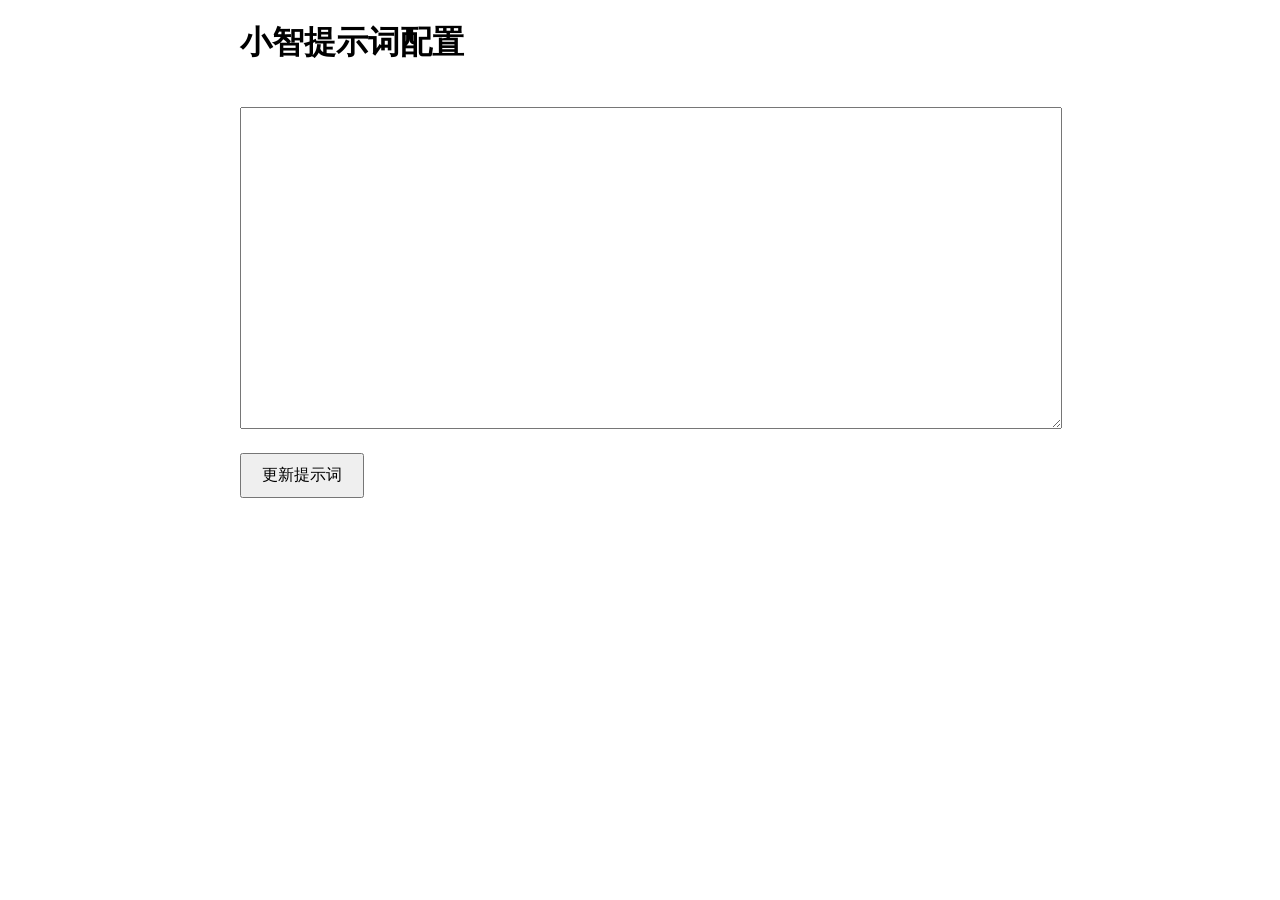
==== manager/static/index.html @ 2379cdc3 "update:优化web端目录结构" ====
<!DOCTYPE html>
        <html>
        <head>
            <title>小智提示词配置</title>
            <meta charset="utf-8">
            <style>
                body { max-width: 800px; margin: 20px auto; padding: 0 20px; font-family: Arial, sans-serif; }
                textarea { width: 100%; height: 300px; margin: 20px 0; padding: 10px; }
                button { padding: 10px 20px; font-size: 16px; }
                .success { color: green; }
                .error { color: red; }
            </style>
        </head>
        <body>
            <h1>小智提示词配置</h1>
            <textarea id="prompt"></textarea>
            <div>
                <button onclick="updatePrompt()">更新提示词</button>
                <span id="status"></span>
            </div>
            <script>
                // 加载当前prompt
                fetch('/api/prompt')
                    .then(response => response.json())
                    .then(data => {
                        document.getElementById('prompt').value = data.prompt;
                    });

                function updatePrompt() {
                    const prompt = document.getElementById('prompt').value;
                    fetch('/api/prompt', {
                        method: 'POST',
                        headers: {
                            'Content-Type': 'application/json',
                        },
                        body: JSON.stringify({prompt: prompt})
                    })
                    .then(response => response.json())
                    .then(data => {
                        const status = document.getElementById('status');
                        if(data.success) {
                            status.textContent = '更新成功!';
                            status.className = 'success';
                        } else {
                            status.textContent = '更新失败: ' + data.error;
                            status.className = 'error';
                        }
                        setTimeout(() => status.textContent = '', 3000);
                    });
                }
            </script>
        </body>
        </html>
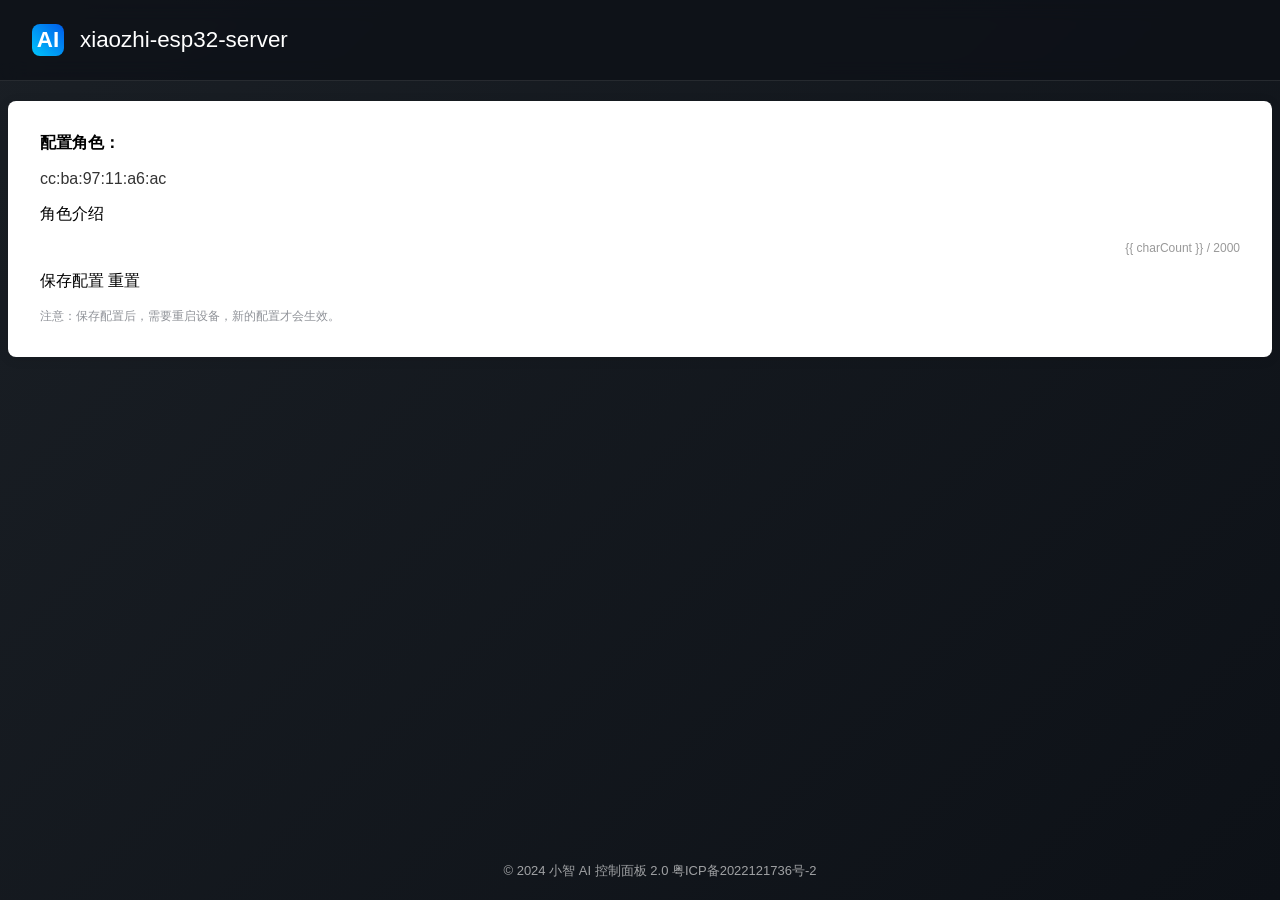
==== commit 29015061: "update:优化页面样式" ====
--- a/manager/static/index.html
+++ b/manager/static/index.html
@@ -1,53 +1,187 @@
 <!DOCTYPE html>
-        <html>
-        <head>
-            <title>小智提示词配置</title>
-            <meta charset="utf-8">
-            <style>
-                body { max-width: 800px; margin: 20px auto; padding: 0 20px; font-family: Arial, sans-serif; }
-                textarea { width: 100%; height: 300px; margin: 20px 0; padding: 10px; }
-                button { padding: 10px 20px; font-size: 16px; }
-                .success { color: green; }
-                .error { color: red; }
-            </style>
-        </head>
-        <body>
-            <h1>小智提示词配置</h1>
-            <textarea id="prompt"></textarea>
-            <div>
-                <button onclick="updatePrompt()">更新提示词</button>
-                <span id="status"></span>
-            </div>
-            <script>
-                // 加载当前prompt
-                fetch('/api/prompt')
-                    .then(response => response.json())
-                    .then(data => {
-                        document.getElementById('prompt').value = data.prompt;
-                    });
+<html>
+<head>
+    <meta charset="UTF-8"/>
+    <meta name="viewport" content="width=device-width,initial-scale=1.0"/>
+    <script src="js/vue3.5.13.js"></script>
+    <link rel="stylesheet" href="css/element-plus2.9.4.css">
+    <script src="js/element-plus2.9.4.js"></script>
+    <script src="js/icons-vue2.3.1.js"></script>
+    <script src="js/common.js"></script>
+    <title>小智-server</title>
+    <style>
+        body {
+            margin: 0;
+            padding: 0;
+            background: linear-gradient(135deg, #1a1f25 0%, #0d1117 100%);
+            min-height: 100vh;
+            font-family: -apple-system, BlinkMacSystemFont, 'Segoe UI', Roboto, Oxygen, Ubuntu, Cantarell, 'Open Sans', 'Helvetica Neue', sans-serif;
+        }
 
-                function updatePrompt() {
-                    const prompt = document.getElementById('prompt').value;
-                    fetch('/api/prompt', {
-                        method: 'POST',
-                        headers: {
-                            'Content-Type': 'application/json',
-                        },
-                        body: JSON.stringify({prompt: prompt})
-                    })
-                    .then(response => response.json())
-                    .then(data => {
-                        const status = document.getElementById('status');
-                        if(data.success) {
-                            status.textContent = '更新成功!';
-                            status.className = 'success';
-                        } else {
-                            status.textContent = '更新失败: ' + data.error;
-                            status.className = 'error';
-                        }
-                        setTimeout(() => status.textContent = '', 3000);
-                    });
-                }
-            </script>
-        </body>
-        </html>+        .header {
+            background: rgba(13, 17, 23, 0.8);
+            backdrop-filter: blur(10px);
+            color: #fff;
+            padding: 1.5rem 2rem;
+            font-size: 1.4rem;
+            border-bottom: 1px solid rgba(255, 255, 255, 0.1);
+            display: flex;
+            align-items: center;
+            gap: 1rem;
+        }
+
+        .header-logo {
+            width: 32px;
+            height: 32px;
+            background: linear-gradient(45deg, #00c6fb 0%, #005bea 100%);
+            border-radius: 8px;
+            display: flex;
+            align-items: center;
+            justify-content: center;
+            font-weight: bold;
+        }
+
+        .content-container {
+            max-width: 1200px;
+            margin: 20px auto;
+            padding: 2rem;
+            background: #fff;
+            border-radius: 8px;
+            box-shadow: 0 2px 12px 0 rgba(0, 0, 0, 0.1);
+        }
+
+        .role-title {
+            font-size: 16px;
+            font-weight: bold;
+            margin-bottom: 1rem;
+        }
+
+        .role-id {
+            color: #333;
+            margin-bottom: 1rem;
+        }
+
+        .role-description {
+            margin: 1rem 0;
+        }
+
+        .character-count {
+            text-align: right;
+            color: #999;
+            font-size: 12px;
+            margin-top: 4px;
+        }
+
+        .button-group {
+            margin-top: 1rem;
+        }
+
+        .note {
+            color: #909399;
+            font-size: 12px;
+            margin-top: 1rem;
+        }
+
+        .footer {
+            text-align: center;
+            color: rgba(255, 255, 255, 0.6);
+            font-size: 13px;
+            padding: 20px;
+            position: fixed;
+            bottom: 0;
+            width: 100%;
+        }
+    </style>
+</head>
+<body>
+<div id="app">
+    <div class="animated-bg"></div>
+    <div class="header">
+        <div class="header-logo">AI</div>
+        xiaozhi-esp32-server
+    </div>
+
+    <div class="content-container">
+        <div class="role-title">配置角色：</div>
+        <div class="role-id">cc:ba:97:11:a6:ac</div>
+
+        <div class="role-description">角色介绍</div>
+        <el-input
+                type="textarea"
+                v-model="form.prompt"
+                :rows="6"
+                resize="vertical"
+                @input="updateCharCount"
+        ></el-input>
+        <div class="character-count">{{ charCount }} / 2000</div>
+
+        <div class="button-group">
+            <el-button type="primary" @click="savePrompt">保存配置</el-button>
+            <el-button @click="resetPrompt">重置</el-button>
+        </div>
+
+        <div class="note">注意：保存配置后，需要重启设备，新的配置才会生效。</div>
+    </div>
+
+    <div class="footer">
+        © 2024 小智 AI 控制面板 2.0 粤ICP备2022121736号-2
+    </div>
+</div>
+
+<script>
+    const {ElMessage} = ElementPlus;
+    const App = {
+        data() {
+            return {
+                form: {
+                    prompt: ''
+                },
+                charCount: 0
+            };
+        },
+        methods: {
+            loadPrompt() {
+                let that = this;
+                that.form.prompt = '';
+                get('/api/prompt', function (data) {
+                    if (data.code === -1) {
+                        ElMessage({
+                            message: data.msg,
+                            type: 'error'
+                        });
+                    } else {
+                        that.form.prompt = data.prompt;
+                        that.updateCharCount();
+                    }
+                })
+            },
+            updateCharCount() {
+                this.charCount = this.form.prompt.length;
+            },
+            savePrompt() {
+                post('/api/prompt', {prompt: this.form.prompt}, (data) => {
+                    if (data.code === 0) {
+                        ElMessage({
+                            message: '保存成功',
+                            type: 'success'
+                        });
+                        this.loadPrompt();
+                    } else {
+                        ElMessage({
+                            message: data.msg || '保存失败',
+                            type: 'error'
+                        });
+                    }
+                });
+            }
+        },
+        mounted() {
+            this.loadPrompt();
+        }
+    };
+    const app = Vue.createApp(App);
+    app.use(ElementPlus);
+    app.mount("#app");
+</script>
+</body>
+</html>
--- a/manager/static/css/element-plus2.9.4.css
+++ b/manager/static/css/element-plus2.9.4.css
@@ -0,0 +1 @@
+@charset "UTF-8";:root{--el-color-white:#ffffff;--el-color-black:#000000;--el-color-primary-rgb:64,158,255;--el-color-success-rgb:103,194,58;--el-color-warning-rgb:230,162,60;--el-color-danger-rgb:245,108,108;--el-color-error-rgb:245,108,108;--el-color-info-rgb:144,147,153;--el-font-size-extra-large:20px;--el-font-size-large:18px;--el-font-size-medium:16px;--el-font-size-base:14px;--el-font-size-small:13px;--el-font-size-extra-small:12px;--el-font-family:"Helvetica Neue",Helvetica,"PingFang SC","Hiragino Sans GB","Microsoft YaHei","微软雅黑",Arial,sans-serif;--el-font-weight-primary:500;--el-font-line-height-primary:24px;--el-index-normal:1;--el-index-top:1000;--el-index-popper:2000;--el-border-radius-base:4px;--el-border-radius-small:2px;--el-border-radius-round:20px;--el-border-radius-circle:100%;--el-transition-duration:0.3s;--el-transition-duration-fast:0.2s;--el-transition-function-ease-in-out-bezier:cubic-bezier(0.645,0.045,0.355,1);--el-transition-function-fast-bezier:cubic-bezier(0.23,1,0.32,1);--el-transition-all:all var(--el-transition-duration) var(--el-transition-function-ease-in-out-bezier);--el-transition-fade:opacity var(--el-transition-duration) var(--el-transition-function-fast-bezier);--el-transition-md-fade:transform var(--el-transition-duration) var(--el-transition-function-fast-bezier),opacity var(--el-transition-duration) var(--el-transition-function-fast-bezier);--el-transition-fade-linear:opacity var(--el-transition-duration-fast) linear;--el-transition-border:border-color var(--el-transition-duration-fast) var(--el-transition-function-ease-in-out-bezier);--el-transition-box-shadow:box-shadow var(--el-transition-duration-fast) var(--el-transition-function-ease-in-out-bezier);--el-transition-color:color var(--el-transition-duration-fast) var(--el-transition-function-ease-in-out-bezier);--el-component-size-large:40px;--el-component-size:32px;--el-component-size-small:24px;color-scheme:light;--el-color-primary:#409eff;--el-color-primary-light-3:rgb(121.3,187.1,255);--el-color-primary-light-5:rgb(159.5,206.5,255);--el-color-primary-light-7:rgb(197.7,225.9,255);--el-color-primary-light-8:rgb(216.8,235.6,255);--el-color-primary-light-9:rgb(235.9,245.3,255);--el-color-primary-dark-2:rgb(51.2,126.4,204);--el-color-success:#67c23a;--el-color-success-light-3:rgb(148.6,212.3,117.1);--el-color-success-light-5:rgb(179,224.5,156.5);--el-color-success-light-7:rgb(209.4,236.7,195.9);--el-color-success-light-8:rgb(224.6,242.8,215.6);--el-color-success-light-9:rgb(239.8,248.9,235.3);--el-color-success-dark-2:rgb(82.4,155.2,46.4);--el-color-warning:#e6a23c;--el-color-warning-light-3:rgb(237.5,189.9,118.5);--el-color-warning-light-5:rgb(242.5,208.5,157.5);--el-color-warning-light-7:rgb(247.5,227.1,196.5);--el-color-warning-light-8:rgb(250,236.4,216);--el-color-warning-light-9:rgb(252.5,245.7,235.5);--el-color-warning-dark-2:rgb(184,129.6,48);--el-color-danger:#f56c6c;--el-color-danger-light-3:rgb(248,152.1,152.1);--el-color-danger-light-5:rgb(250,181.5,181.5);--el-color-danger-light-7:rgb(252,210.9,210.9);--el-color-danger-light-8:rgb(253,225.6,225.6);--el-color-danger-light-9:rgb(254,240.3,240.3);--el-color-danger-dark-2:rgb(196,86.4,86.4);--el-color-error:#f56c6c;--el-color-error-light-3:rgb(248,152.1,152.1);--el-color-error-light-5:rgb(250,181.5,181.5);--el-color-error-light-7:rgb(252,210.9,210.9);--el-color-error-light-8:rgb(253,225.6,225.6);--el-color-error-light-9:rgb(254,240.3,240.3);--el-color-error-dark-2:rgb(196,86.4,86.4);--el-color-info:#909399;--el-color-info-light-3:rgb(177.3,179.4,183.6);--el-color-info-light-5:rgb(199.5,201,204);--el-color-info-light-7:rgb(221.7,222.6,224.4);--el-color-info-light-8:rgb(232.8,233.4,234.6);--el-color-info-light-9:rgb(243.9,244.2,244.8);--el-color-info-dark-2:rgb(115.2,117.6,122.4);--el-bg-color:#ffffff;--el-bg-color-page:#f2f3f5;--el-bg-color-overlay:#ffffff;--el-text-color-primary:#303133;--el-text-color-regular:#606266;--el-text-color-secondary:#909399;--el-text-color-placeholder:#a8abb2;--el-text-color-disabled:#c0c4cc;--el-border-color:#dcdfe6;--el-border-color-light:#e4e7ed;--el-border-color-lighter:#ebeef5;--el-border-color-extra-light:#f2f6fc;--el-border-color-dark:#d4d7de;--el-border-color-darker:#cdd0d6;--el-fill-color:#f0f2f5;--el-fill-color-light:#f5f7fa;--el-fill-color-lighter:#fafafa;--el-fill-color-extra-light:#fafcff;--el-fill-color-dark:#ebedf0;--el-fill-color-darker:#e6e8eb;--el-fill-color-blank:#ffffff;--el-box-shadow:0px 12px 32px 4px rgba(0,0,0,0.04),0px 8px 20px rgba(0,0,0,0.08);--el-box-shadow-light:0px 0px 12px rgba(0,0,0,0.12);--el-box-shadow-lighter:0px 0px 6px rgba(0,0,0,0.12);--el-box-shadow-dark:0px 16px 48px 16px rgba(0,0,0,0.08),0px 12px 32px rgba(0,0,0,0.12),0px 8px 16px -8px rgba(0,0,0,0.16);--el-disabled-bg-color:var(--el-fill-color-light);--el-disabled-text-color:var(--el-text-color-placeholder);--el-disabled-border-color:var(--el-border-color-light);--el-overlay-color:rgba(0,0,0,0.8);--el-overlay-color-light:rgba(0,0,0,0.7);--el-overlay-color-lighter:rgba(0,0,0,0.5);--el-mask-color:rgba(255,255,255,0.9);--el-mask-color-extra-light:rgba(255,255,255,0.3);--el-border-width:1px;--el-border-style:solid;--el-border-color-hover:var(--el-text-color-disabled);--el-border:var(--el-border-width) var(--el-border-style) var(--el-border-color);--el-svg-monochrome-grey:var(--el-border-color)}.fade-in-linear-enter-active,.fade-in-linear-leave-active{transition:var(--el-transition-fade-linear)}.fade-in-linear-enter-from,.fade-in-linear-leave-to{opacity:0}.el-fade-in-linear-enter-active,.el-fade-in-linear-leave-active{transition:var(--el-transition-fade-linear)}.el-fade-in-linear-enter-from,.el-fade-in-linear-leave-to{opacity:0}.el-fade-in-enter-active,.el-fade-in-leave-active{transition:all var(--el-transition-duration) cubic-bezier(.55,0,.1,1)}.el-fade-in-enter-from,.el-fade-in-leave-active{opacity:0}.el-zoom-in-center-enter-active,.el-zoom-in-center-leave-active{transition:all var(--el-transition-duration) cubic-bezier(.55,0,.1,1)}.el-zoom-in-center-enter-from,.el-zoom-in-center-leave-active{opacity:0;transform:scaleX(0)}.el-zoom-in-top-enter-active,.el-zoom-in-top-leave-active{opacity:1;transform:scaleY(1);transform-origin:center top;transition:var(--el-transition-md-fade)}.el-zoom-in-top-enter-active[data-popper-placement^=top],.el-zoom-in-top-leave-active[data-popper-placement^=top]{transform-origin:center bottom}.el-zoom-in-top-enter-from,.el-zoom-in-top-leave-active{opacity:0;transform:scaleY(0)}.el-zoom-in-bottom-enter-active,.el-zoom-in-bottom-leave-active{opacity:1;transform:scaleY(1);transform-origin:center bottom;transition:var(--el-transition-md-fade)}.el-zoom-in-bottom-enter-from,.el-zoom-in-bottom-leave-active{opacity:0;transform:scaleY(0)}.el-zoom-in-left-enter-active,.el-zoom-in-left-leave-active{opacity:1;transform:scale(1);transform-origin:top left;transition:var(--el-transition-md-fade)}.el-zoom-in-left-enter-from,.el-zoom-in-left-leave-active{opacity:0;transform:scale(.45)}.collapse-transition{transition:var(--el-transition-duration) height ease-in-out,var(--el-transition-duration) padding-top ease-in-out,var(--el-transition-duration) padding-bottom ease-in-out}.el-collapse-transition-enter-active,.el-collapse-transition-leave-active{transition:var(--el-transition-duration) max-height ease-in-out,var(--el-transition-duration) padding-top ease-in-out,var(--el-transition-duration) padding-bottom ease-in-out}.horizontal-collapse-transition{transition:var(--el-transition-duration) width ease-in-out,var(--el-transition-duration) padding-left ease-in-out,var(--el-transition-duration) padding-right ease-in-out}.el-list-enter-active,.el-list-leave-active{transition:all 1s}.el-list-enter-from,.el-list-leave-to{opacity:0;transform:translateY(-30px)}.el-list-leave-active{position:absolute!important}.el-opacity-transition{transition:opacity var(--el-transition-duration) cubic-bezier(.55,0,.1,1)}.el-icon-loading{animation:rotating 2s linear infinite}.el-icon--right{margin-left:5px}.el-icon--left{margin-right:5px}@keyframes rotating{0%{transform:rotate(0deg)}to{transform:rotate(1turn)}}.el-icon{--color:inherit;align-items:center;display:inline-flex;height:1em;justify-content:center;line-height:1em;position:relative;width:1em;fill:currentColor;color:var(--color);font-size:inherit}.el-icon.is-loading{animation:rotating 2s linear infinite}.el-icon svg{height:1em;width:1em}.el-affix--fixed{position:fixed}.el-alert{--el-alert-padding:8px 16px;--el-alert-border-radius-base:var(--el-border-radius-base);--el-alert-title-font-size:14px;--el-alert-title-with-description-font-size:16px;--el-alert-description-font-size:14px;--el-alert-close-font-size:16px;--el-alert-close-customed-font-size:14px;--el-alert-icon-size:16px;--el-alert-icon-large-size:28px;align-items:center;background-color:var(--el-color-white);border-radius:var(--el-alert-border-radius-base);box-sizing:border-box;display:flex;margin:0;opacity:1;overflow:hidden;padding:var(--el-alert-padding);position:relative;transition:opacity var(--el-transition-duration-fast);width:100%}.el-alert.is-light .el-alert__close-btn{color:var(--el-text-color-placeholder)}.el-alert.is-dark .el-alert__close-btn,.el-alert.is-dark .el-alert__description{color:var(--el-color-white)}.el-alert.is-center{justify-content:center}.el-alert--success{--el-alert-bg-color:var(--el-color-success-light-9)}.el-alert--success.is-light{background-color:var(--el-alert-bg-color)}.el-alert--success.is-light,.el-alert--success.is-light .el-alert__description{color:var(--el-color-success)}.el-alert--success.is-dark{background-color:var(--el-color-success);color:var(--el-color-white)}.el-alert--info{--el-alert-bg-color:var(--el-color-info-light-9)}.el-alert--info.is-light{background-color:var(--el-alert-bg-color)}.el-alert--info.is-light,.el-alert--info.is-light .el-alert__description{color:var(--el-color-info)}.el-alert--info.is-dark{background-color:var(--el-color-info);color:var(--el-color-white)}.el-alert--warning{--el-alert-bg-color:var(--el-color-warning-light-9)}.el-alert--warning.is-light{background-color:var(--el-alert-bg-color)}.el-alert--warning.is-light,.el-alert--warning.is-light .el-alert__description{color:var(--el-color-warning)}.el-alert--warning.is-dark{background-color:var(--el-color-warning);color:var(--el-color-white)}.el-alert--error{--el-alert-bg-color:var(--el-color-error-light-9)}.el-alert--error.is-light{background-color:var(--el-alert-bg-color)}.el-alert--error.is-light,.el-alert--error.is-light .el-alert__description{color:var(--el-color-error)}.el-alert--error.is-dark{background-color:var(--el-color-error);color:var(--el-color-white)}.el-alert__content{display:flex;flex-direction:column;gap:4px}.el-alert .el-alert__icon{font-size:var(--el-alert-icon-size);margin-right:8px;width:var(--el-alert-icon-size)}.el-alert .el-alert__icon.is-big{font-size:var(--el-alert-icon-large-size);margin-right:12px;width:var(--el-alert-icon-large-size)}.el-alert__title{font-size:var(--el-alert-title-font-size);line-height:24px}.el-alert__title.with-description{font-size:var(--el-alert-title-with-description-font-size)}.el-alert .el-alert__description{font-size:var(--el-alert-description-font-size);margin:0}.el-alert .el-alert__close-btn{cursor:pointer;font-size:var(--el-alert-close-font-size);opacity:1;position:absolute;right:16px;top:12px}.el-alert .el-alert__close-btn.is-customed{font-size:var(--el-alert-close-customed-font-size);font-style:normal;line-height:24px;top:8px}.el-alert-fade-enter-from,.el-alert-fade-leave-active{opacity:0}.el-aside{box-sizing:border-box;flex-shrink:0;overflow:auto;width:var(--el-aside-width,300px)}.el-autocomplete{--el-input-text-color:var(--el-text-color-regular);--el-input-border:var(--el-border);--el-input-hover-border:var(--el-border-color-hover);--el-input-focus-border:var(--el-color-primary);--el-input-transparent-border:0 0 0 1px transparent inset;--el-input-border-color:var(--el-border-color);--el-input-border-radius:var(--el-border-radius-base);--el-input-bg-color:var(--el-fill-color-blank);--el-input-icon-color:var(--el-text-color-placeholder);--el-input-placeholder-color:var(--el-text-color-placeholder);--el-input-hover-border-color:var(--el-border-color-hover);--el-input-clear-hover-color:var(--el-text-color-secondary);--el-input-focus-border-color:var(--el-color-primary);--el-input-width:100%;display:inline-block;position:relative;width:var(--el-input-width)}.el-autocomplete__popper.el-popper{background:var(--el-bg-color-overlay);box-shadow:var(--el-box-shadow-light)}.el-autocomplete__popper.el-popper,.el-autocomplete__popper.el-popper .el-popper__arrow:before{border:1px solid var(--el-border-color-light)}.el-autocomplete__popper.el-popper[data-popper-placement^=top] .el-popper__arrow:before{border-left-color:transparent;border-top-color:transparent}.el-autocomplete__popper.el-popper[data-popper-placement^=bottom] .el-popper__arrow:before{border-bottom-color:transparent;border-right-color:transparent}.el-autocomplete__popper.el-popper[data-popper-placement^=left] .el-popper__arrow:before{border-bottom-color:transparent;border-left-color:transparent}.el-autocomplete__popper.el-popper[data-popper-placement^=right] .el-popper__arrow:before{border-right-color:transparent;border-top-color:transparent}.el-autocomplete-suggestion{border-radius:var(--el-border-radius-base);box-sizing:border-box}.el-autocomplete-suggestion__wrap{box-sizing:border-box;max-height:280px;padding:10px 0}.el-autocomplete-suggestion__list{margin:0;padding:0}.el-autocomplete-suggestion li{color:var(--el-text-color-regular);cursor:pointer;font-size:var(--el-font-size-base);line-height:34px;list-style:none;margin:0;overflow:hidden;padding:0 20px;text-align:left;text-overflow:ellipsis;white-space:nowrap}.el-autocomplete-suggestion li.highlighted,.el-autocomplete-suggestion li:hover{background-color:var(--el-fill-color-light)}.el-autocomplete-suggestion li.divider{border-top:1px solid var(--el-color-black);margin-top:6px}.el-autocomplete-suggestion li.divider:last-child{margin-bottom:-6px}.el-autocomplete-suggestion.is-loading li{color:var(--el-text-color-secondary);font-size:20px;height:100px;line-height:100px;text-align:center}.el-autocomplete-suggestion.is-loading li:after{content:"";display:inline-block;height:100%;vertical-align:middle}.el-autocomplete-suggestion.is-loading li:hover{background-color:var(--el-bg-color-overlay)}.el-autocomplete-suggestion.is-loading .el-icon-loading{vertical-align:middle}.el-avatar{--el-avatar-text-color:var(--el-color-white);--el-avatar-bg-color:var(--el-text-color-disabled);--el-avatar-text-size:14px;--el-avatar-icon-size:18px;--el-avatar-border-radius:var(--el-border-radius-base);--el-avatar-size-large:56px;--el-avatar-size-small:24px;--el-avatar-size:40px;align-items:center;background:var(--el-avatar-bg-color);box-sizing:border-box;color:var(--el-avatar-text-color);display:inline-flex;font-size:var(--el-avatar-text-size);height:var(--el-avatar-size);justify-content:center;outline:none;overflow:hidden;text-align:center;width:var(--el-avatar-size)}.el-avatar>img{display:block;height:100%;width:100%}.el-avatar--circle{border-radius:50%}.el-avatar--square{border-radius:var(--el-avatar-border-radius)}.el-avatar--icon{font-size:var(--el-avatar-icon-size)}.el-avatar--small{--el-avatar-size:24px}.el-avatar--large{--el-avatar-size:56px}.el-backtop{--el-backtop-bg-color:var(--el-bg-color-overlay);--el-backtop-text-color:var(--el-color-primary);--el-backtop-hover-bg-color:var(--el-border-color-extra-light);align-items:center;background-color:var(--el-backtop-bg-color);border-radius:50%;box-shadow:var(--el-box-shadow-lighter);color:var(--el-backtop-text-color);cursor:pointer;display:flex;font-size:20px;height:40px;justify-content:center;position:fixed;width:40px;z-index:5}.el-backtop:hover{background-color:var(--el-backtop-hover-bg-color)}.el-backtop__icon{font-size:20px}.el-badge{--el-badge-bg-color:var(--el-color-danger);--el-badge-radius:10px;--el-badge-font-size:12px;--el-badge-padding:6px;--el-badge-size:18px;display:inline-block;position:relative;vertical-align:middle;width:-moz-fit-content;width:fit-content}.el-badge__content{align-items:center;background-color:var(--el-badge-bg-color);border:1px solid var(--el-bg-color);border-radius:var(--el-badge-radius);color:var(--el-color-white);display:inline-flex;font-size:var(--el-badge-font-size);height:var(--el-badge-size);justify-content:center;padding:0 var(--el-badge-padding);white-space:nowrap}.el-badge__content.is-fixed{position:absolute;right:calc(1px + var(--el-badge-size)/2);top:0;transform:translateY(-50%) translateX(100%);z-index:var(--el-index-normal)}.el-badge__content.is-fixed.is-dot{right:5px}.el-badge__content.is-dot{border-radius:50%;height:8px;padding:0;right:0;width:8px}.el-badge__content.is-hide-zero{display:none}.el-badge__content--primary{background-color:var(--el-color-primary)}.el-badge__content--success{background-color:var(--el-color-success)}.el-badge__content--warning{background-color:var(--el-color-warning)}.el-badge__content--info{background-color:var(--el-color-info)}.el-badge__content--danger{background-color:var(--el-color-danger)}.el-breadcrumb{font-size:14px;line-height:1}.el-breadcrumb:after,.el-breadcrumb:before{content:"";display:table}.el-breadcrumb:after{clear:both}.el-breadcrumb__separator{color:var(--el-text-color-placeholder);font-weight:bold;margin:0 9px}.el-breadcrumb__separator.el-icon{font-weight:normal;margin:0 6px}.el-breadcrumb__separator.el-icon svg{vertical-align:middle}.el-breadcrumb__item{align-items:center;display:inline-flex;float:left}.el-breadcrumb__inner{color:var(--el-text-color-regular)}.el-breadcrumb__inner a,.el-breadcrumb__inner.is-link{color:var(--el-text-color-primary);font-weight:bold;text-decoration:none;transition:var(--el-transition-color)}.el-breadcrumb__inner a:hover,.el-breadcrumb__inner.is-link:hover{color:var(--el-color-primary);cursor:pointer}.el-breadcrumb__item:last-child .el-breadcrumb__inner,.el-breadcrumb__item:last-child .el-breadcrumb__inner a,.el-breadcrumb__item:last-child .el-breadcrumb__inner a:hover,.el-breadcrumb__item:last-child .el-breadcrumb__inner:hover{color:var(--el-text-color-regular);cursor:text;font-weight:normal}.el-breadcrumb__item:last-child .el-breadcrumb__separator{display:none}.el-button-group{display:inline-block;vertical-align:middle}.el-button-group:after,.el-button-group:before{content:"";display:table}.el-button-group:after{clear:both}.el-button-group>.el-button{float:left;position:relative}.el-button-group>.el-button+.el-button{margin-left:0}.el-button-group>.el-button:first-child{border-bottom-right-radius:0;border-top-right-radius:0}.el-button-group>.el-button:last-child{border-bottom-left-radius:0;border-top-left-radius:0}.el-button-group>.el-button:first-child:last-child{border-bottom-left-radius:var(--el-border-radius-base);border-bottom-right-radius:var(--el-border-radius-base);border-top-left-radius:var(--el-border-radius-base);border-top-right-radius:var(--el-border-radius-base)}.el-button-group>.el-button:first-child:last-child.is-round{border-radius:var(--el-border-radius-round)}.el-button-group>.el-button:first-child:last-child.is-circle{border-radius:50%}.el-button-group>.el-button:not(:first-child):not(:last-child){border-radius:0}.el-button-group>.el-button:not(:last-child){margin-right:-1px}.el-button-group>.el-button.is-active,.el-button-group>.el-button:active,.el-button-group>.el-button:focus,.el-button-group>.el-button:hover{z-index:1}.el-button-group>.el-dropdown>.el-button{border-bottom-left-radius:0;border-left-color:var(--el-button-divide-border-color);border-top-left-radius:0}.el-button-group .el-button--primary:first-child{border-right-color:var(--el-button-divide-border-color)}.el-button-group .el-button--primary:last-child{border-left-color:var(--el-button-divide-border-color)}.el-button-group .el-button--primary:not(:first-child):not(:last-child){border-left-color:var(--el-button-divide-border-color);border-right-color:var(--el-button-divide-border-color)}.el-button-group .el-button--success:first-child{border-right-color:var(--el-button-divide-border-color)}.el-button-group .el-button--success:last-child{border-left-color:var(--el-button-divide-border-color)}.el-button-group .el-button--success:not(:first-child):not(:last-child){border-left-color:var(--el-button-divide-border-color);border-right-color:var(--el-button-divide-border-color)}.el-button-group .el-button--warning:first-child{border-right-color:var(--el-button-divide-border-color)}.el-button-group .el-button--warning:last-child{border-left-color:var(--el-button-divide-border-color)}.el-button-group .el-button--warning:not(:first-child):not(:last-child){border-left-color:var(--el-button-divide-border-color);border-right-color:var(--el-button-divide-border-color)}.el-button-group .el-button--danger:first-child{border-right-color:var(--el-button-divide-border-color)}.el-button-group .el-button--danger:last-child{border-left-color:var(--el-button-divide-border-color)}.el-button-group .el-button--danger:not(:first-child):not(:last-child){border-left-color:var(--el-button-divide-border-color);border-right-color:var(--el-button-divide-border-color)}.el-button-group .el-button--info:first-child{border-right-color:var(--el-button-divide-border-color)}.el-button-group .el-button--info:last-child{border-left-color:var(--el-button-divide-border-color)}.el-button-group .el-button--info:not(:first-child):not(:last-child){border-left-color:var(--el-button-divide-border-color);border-right-color:var(--el-button-divide-border-color)}.el-button{--el-button-font-weight:var(--el-font-weight-primary);--el-button-border-color:var(--el-border-color);--el-button-bg-color:var(--el-fill-color-blank);--el-button-text-color:var(--el-text-color-regular);--el-button-disabled-text-color:var(--el-disabled-text-color);--el-button-disabled-bg-color:var(--el-fill-color-blank);--el-button-disabled-border-color:var(--el-border-color-light);--el-button-divide-border-color:rgba(255,255,255,0.5);--el-button-hover-text-color:var(--el-color-primary);--el-button-hover-bg-color:var(--el-color-primary-light-9);--el-button-hover-border-color:var(--el-color-primary-light-7);--el-button-active-text-color:var(--el-button-hover-text-color);--el-button-active-border-color:var(--el-color-primary);--el-button-active-bg-color:var(--el-button-hover-bg-color);--el-button-outline-color:var(--el-color-primary-light-5);--el-button-hover-link-text-color:var(--el-text-color-secondary);--el-button-active-color:var(--el-text-color-primary);align-items:center;-webkit-appearance:none;background-color:var(--el-button-bg-color);border:var(--el-border);border-color:var(--el-button-border-color);box-sizing:border-box;color:var(--el-button-text-color);cursor:pointer;display:inline-flex;font-weight:var(--el-button-font-weight);height:32px;justify-content:center;line-height:1;outline:none;text-align:center;transition:.1s;-webkit-user-select:none;-moz-user-select:none;user-select:none;vertical-align:middle;white-space:nowrap}.el-button:hover{background-color:var(--el-button-hover-bg-color);border-color:var(--el-button-hover-border-color);color:var(--el-button-hover-text-color);outline:none}.el-button:active{background-color:var(--el-button-active-bg-color);border-color:var(--el-button-active-border-color);color:var(--el-button-active-text-color);outline:none}.el-button:focus-visible{outline:2px solid var(--el-button-outline-color);outline-offset:1px;transition:outline-offset 0s,outline 0s}.el-button>span{align-items:center;display:inline-flex}.el-button+.el-button{margin-left:12px}.el-button{border-radius:var(--el-border-radius-base);font-size:var(--el-font-size-base)}.el-button,.el-button.is-round{padding:8px 15px}.el-button::-moz-focus-inner{border:0}.el-button [class*=el-icon]+span{margin-left:6px}.el-button [class*=el-icon] svg{vertical-align:bottom}.el-button.is-plain{--el-button-hover-text-color:var(--el-color-primary);--el-button-hover-bg-color:var(--el-fill-color-blank);--el-button-hover-border-color:var(--el-color-primary)}.el-button.is-active{background-color:var(--el-button-active-bg-color);border-color:var(--el-button-active-border-color);color:var(--el-button-active-text-color);outline:none}.el-button.is-disabled,.el-button.is-disabled:hover{background-color:var(--el-button-disabled-bg-color);background-image:none;border-color:var(--el-button-disabled-border-color);color:var(--el-button-disabled-text-color);cursor:not-allowed}.el-button.is-loading{pointer-events:none;position:relative}.el-button.is-loading:before{background-color:var(--el-mask-color-extra-light);border-radius:inherit;bottom:-1px;content:"";left:-1px;pointer-events:none;position:absolute;right:-1px;top:-1px;z-index:1}.el-button.is-round{border-radius:var(--el-border-radius-round)}.el-button.is-circle{border-radius:50%;padding:8px;width:32px}.el-button.is-text{background-color:transparent;border:0 solid transparent;color:var(--el-button-text-color)}.el-button.is-text.is-disabled{background-color:transparent!important;color:var(--el-button-disabled-text-color)}.el-button.is-text:not(.is-disabled):hover{background-color:var(--el-fill-color-light)}.el-button.is-text:not(.is-disabled):focus-visible{outline:2px solid var(--el-button-outline-color);outline-offset:1px;transition:outline-offset 0s,outline 0s}.el-button.is-text:not(.is-disabled):active{background-color:var(--el-fill-color)}.el-button.is-text:not(.is-disabled).is-has-bg{background-color:var(--el-fill-color-light)}.el-button.is-text:not(.is-disabled).is-has-bg:hover{background-color:var(--el-fill-color)}.el-button.is-text:not(.is-disabled).is-has-bg:active{background-color:var(--el-fill-color-dark)}.el-button__text--expand{letter-spacing:.3em;margin-right:-.3em}.el-button.is-link{background:transparent;border-color:transparent;color:var(--el-button-text-color);height:auto;padding:2px}.el-button.is-link:hover{color:var(--el-button-hover-link-text-color)}.el-button.is-link.is-disabled{background-color:transparent!important;border-color:transparent!important;color:var(--el-button-disabled-text-color)}.el-button.is-link:not(.is-disabled):active,.el-button.is-link:not(.is-disabled):hover{background-color:transparent;border-color:transparent}.el-button.is-link:not(.is-disabled):active{color:var(--el-button-active-color)}.el-button--text{background:transparent;border-color:transparent;color:var(--el-color-primary);padding-left:0;padding-right:0}.el-button--text.is-disabled{background-color:transparent!important;border-color:transparent!important;color:var(--el-button-disabled-text-color)}.el-button--text:not(.is-disabled):hover{background-color:transparent;border-color:transparent;color:var(--el-color-primary-light-3)}.el-button--text:not(.is-disabled):active{background-color:transparent;border-color:transparent;color:var(--el-color-primary-dark-2)}.el-button__link--expand{letter-spacing:.3em;margin-right:-.3em}.el-button--primary{--el-button-text-color:var(--el-color-white);--el-button-bg-color:var(--el-color-primary);--el-button-border-color:var(--el-color-primary);--el-button-outline-color:var(--el-color-primary-light-5);--el-button-active-color:var(--el-color-primary-dark-2);--el-button-hover-text-color:var(--el-color-white);--el-button-hover-link-text-color:var(--el-color-primary-light-5);--el-button-hover-bg-color:var(--el-color-primary-light-3);--el-button-hover-border-color:var(--el-color-primary-light-3);--el-button-active-bg-color:var(--el-color-primary-dark-2);--el-button-active-border-color:var(--el-color-primary-dark-2);--el-button-disabled-text-color:var(--el-color-white);--el-button-disabled-bg-color:var(--el-color-primary-light-5);--el-button-disabled-border-color:var(--el-color-primary-light-5)}.el-button--primary.is-link,.el-button--primary.is-plain,.el-button--primary.is-text{--el-button-text-color:var(--el-color-primary);--el-button-bg-color:var(--el-color-primary-light-9);--el-button-border-color:var(--el-color-primary-light-5);--el-button-hover-text-color:var(--el-color-white);--el-button-hover-bg-color:var(--el-color-primary);--el-button-hover-border-color:var(--el-color-primary);--el-button-active-text-color:var(--el-color-white)}.el-button--primary.is-link.is-disabled,.el-button--primary.is-link.is-disabled:active,.el-button--primary.is-link.is-disabled:focus,.el-button--primary.is-link.is-disabled:hover,.el-button--primary.is-plain.is-disabled,.el-button--primary.is-plain.is-disabled:active,.el-button--primary.is-plain.is-disabled:focus,.el-button--primary.is-plain.is-disabled:hover,.el-button--primary.is-text.is-disabled,.el-button--primary.is-text.is-disabled:active,.el-button--primary.is-text.is-disabled:focus,.el-button--primary.is-text.is-disabled:hover{background-color:var(--el-color-primary-light-9);border-color:var(--el-color-primary-light-8);color:var(--el-color-primary-light-5)}.el-button--success{--el-button-text-color:var(--el-color-white);--el-button-bg-color:var(--el-color-success);--el-button-border-color:var(--el-color-success);--el-button-outline-color:var(--el-color-success-light-5);--el-button-active-color:var(--el-color-success-dark-2);--el-button-hover-text-color:var(--el-color-white);--el-button-hover-link-text-color:var(--el-color-success-light-5);--el-button-hover-bg-color:var(--el-color-success-light-3);--el-button-hover-border-color:var(--el-color-success-light-3);--el-button-active-bg-color:var(--el-color-success-dark-2);--el-button-active-border-color:var(--el-color-success-dark-2);--el-button-disabled-text-color:var(--el-color-white);--el-button-disabled-bg-color:var(--el-color-success-light-5);--el-button-disabled-border-color:var(--el-color-success-light-5)}.el-button--success.is-link,.el-button--success.is-plain,.el-button--success.is-text{--el-button-text-color:var(--el-color-success);--el-button-bg-color:var(--el-color-success-light-9);--el-button-border-color:var(--el-color-success-light-5);--el-button-hover-text-color:var(--el-color-white);--el-button-hover-bg-color:var(--el-color-success);--el-button-hover-border-color:var(--el-color-success);--el-button-active-text-color:var(--el-color-white)}.el-button--success.is-link.is-disabled,.el-button--success.is-link.is-disabled:active,.el-button--success.is-link.is-disabled:focus,.el-button--success.is-link.is-disabled:hover,.el-button--success.is-plain.is-disabled,.el-button--success.is-plain.is-disabled:active,.el-button--success.is-plain.is-disabled:focus,.el-button--success.is-plain.is-disabled:hover,.el-button--success.is-text.is-disabled,.el-button--success.is-text.is-disabled:active,.el-button--success.is-text.is-disabled:focus,.el-button--success.is-text.is-disabled:hover{background-color:var(--el-color-success-light-9);border-color:var(--el-color-success-light-8);color:var(--el-color-success-light-5)}.el-button--warning{--el-button-text-color:var(--el-color-white);--el-button-bg-color:var(--el-color-warning);--el-button-border-color:var(--el-color-warning);--el-button-outline-color:var(--el-color-warning-light-5);--el-button-active-color:var(--el-color-warning-dark-2);--el-button-hover-text-color:var(--el-color-white);--el-button-hover-link-text-color:var(--el-color-warning-light-5);--el-button-hover-bg-color:var(--el-color-warning-light-3);--el-button-hover-border-color:var(--el-color-warning-light-3);--el-button-active-bg-color:var(--el-color-warning-dark-2);--el-button-active-border-color:var(--el-color-warning-dark-2);--el-button-disabled-text-color:var(--el-color-white);--el-button-disabled-bg-color:var(--el-color-warning-light-5);--el-button-disabled-border-color:var(--el-color-warning-light-5)}.el-button--warning.is-link,.el-button--warning.is-plain,.el-button--warning.is-text{--el-button-text-color:var(--el-color-warning);--el-button-bg-color:var(--el-color-warning-light-9);--el-button-border-color:var(--el-color-warning-light-5);--el-button-hover-text-color:var(--el-color-white);--el-button-hover-bg-color:var(--el-color-warning);--el-button-hover-border-color:var(--el-color-warning);--el-button-active-text-color:var(--el-color-white)}.el-button--warning.is-link.is-disabled,.el-button--warning.is-link.is-disabled:active,.el-button--warning.is-link.is-disabled:focus,.el-button--warning.is-link.is-disabled:hover,.el-button--warning.is-plain.is-disabled,.el-button--warning.is-plain.is-disabled:active,.el-button--warning.is-plain.is-disabled:focus,.el-button--warning.is-plain.is-disabled:hover,.el-button--warning.is-text.is-disabled,.el-button--warning.is-text.is-disabled:active,.el-button--warning.is-text.is-disabled:focus,.el-button--warning.is-text.is-disabled:hover{background-color:var(--el-color-warning-light-9);border-color:var(--el-color-warning-light-8);color:var(--el-color-warning-light-5)}.el-button--danger{--el-button-text-color:var(--el-color-white);--el-button-bg-color:var(--el-color-danger);--el-button-border-color:var(--el-color-danger);--el-button-outline-color:var(--el-color-danger-light-5);--el-button-active-color:var(--el-color-danger-dark-2);--el-button-hover-text-color:var(--el-color-white);--el-button-hover-link-text-color:var(--el-color-danger-light-5);--el-button-hover-bg-color:var(--el-color-danger-light-3);--el-button-hover-border-color:var(--el-color-danger-light-3);--el-button-active-bg-color:var(--el-color-danger-dark-2);--el-button-active-border-color:var(--el-color-danger-dark-2);--el-button-disabled-text-color:var(--el-color-white);--el-button-disabled-bg-color:var(--el-color-danger-light-5);--el-button-disabled-border-color:var(--el-color-danger-light-5)}.el-button--danger.is-link,.el-button--danger.is-plain,.el-button--danger.is-text{--el-button-text-color:var(--el-color-danger);--el-button-bg-color:var(--el-color-danger-light-9);--el-button-border-color:var(--el-color-danger-light-5);--el-button-hover-text-color:var(--el-color-white);--el-button-hover-bg-color:var(--el-color-danger);--el-button-hover-border-color:var(--el-color-danger);--el-button-active-text-color:var(--el-color-white)}.el-button--danger.is-link.is-disabled,.el-button--danger.is-link.is-disabled:active,.el-button--danger.is-link.is-disabled:focus,.el-button--danger.is-link.is-disabled:hover,.el-button--danger.is-plain.is-disabled,.el-button--danger.is-plain.is-disabled:active,.el-button--danger.is-plain.is-disabled:focus,.el-button--danger.is-plain.is-disabled:hover,.el-button--danger.is-text.is-disabled,.el-button--danger.is-text.is-disabled:active,.el-button--danger.is-text.is-disabled:focus,.el-button--danger.is-text.is-disabled:hover{background-color:var(--el-color-danger-light-9);border-color:var(--el-color-danger-light-8);color:var(--el-color-danger-light-5)}.el-button--info{--el-button-text-color:var(--el-color-white);--el-button-bg-color:var(--el-color-info);--el-button-border-color:var(--el-color-info);--el-button-outline-color:var(--el-color-info-light-5);--el-button-active-color:var(--el-color-info-dark-2);--el-button-hover-text-color:var(--el-color-white);--el-button-hover-link-text-color:var(--el-color-info-light-5);--el-button-hover-bg-color:var(--el-color-info-light-3);--el-button-hover-border-color:var(--el-color-info-light-3);--el-button-active-bg-color:var(--el-color-info-dark-2);--el-button-active-border-color:var(--el-color-info-dark-2);--el-button-disabled-text-color:var(--el-color-white);--el-button-disabled-bg-color:var(--el-color-info-light-5);--el-button-disabled-border-color:var(--el-color-info-light-5)}.el-button--info.is-link,.el-button--info.is-plain,.el-button--info.is-text{--el-button-text-color:var(--el-color-info);--el-button-bg-color:var(--el-color-info-light-9);--el-button-border-color:var(--el-color-info-light-5);--el-button-hover-text-color:var(--el-color-white);--el-button-hover-bg-color:var(--el-color-info);--el-button-hover-border-color:var(--el-color-info);--el-button-active-text-color:var(--el-color-white)}.el-button--info.is-link.is-disabled,.el-button--info.is-link.is-disabled:active,.el-button--info.is-link.is-disabled:focus,.el-button--info.is-link.is-disabled:hover,.el-button--info.is-plain.is-disabled,.el-button--info.is-plain.is-disabled:active,.el-button--info.is-plain.is-disabled:focus,.el-button--info.is-plain.is-disabled:hover,.el-button--info.is-text.is-disabled,.el-button--info.is-text.is-disabled:active,.el-button--info.is-text.is-disabled:focus,.el-button--info.is-text.is-disabled:hover{background-color:var(--el-color-info-light-9);border-color:var(--el-color-info-light-8);color:var(--el-color-info-light-5)}.el-button--large{--el-button-size:40px;height:var(--el-button-size)}.el-button--large [class*=el-icon]+span{margin-left:8px}.el-button--large{border-radius:var(--el-border-radius-base);font-size:var(--el-font-size-base);padding:12px 19px}.el-button--large.is-round{padding:12px 19px}.el-button--large.is-circle{padding:12px;width:var(--el-button-size)}.el-button--small{--el-button-size:24px;height:var(--el-button-size)}.el-button--small [class*=el-icon]+span{margin-left:4px}.el-button--small{border-radius:calc(var(--el-border-radius-base) - 1px);font-size:12px;padding:5px 11px}.el-button--small.is-round{padding:5px 11px}.el-button--small.is-circle{padding:5px;width:var(--el-button-size)}.el-calendar{--el-calendar-border:var(--el-table-border,1px solid var(--el-border-color-lighter));--el-calendar-header-border-bottom:var(--el-calendar-border);--el-calendar-selected-bg-color:var(--el-color-primary-light-9);--el-calendar-cell-width:85px;background-color:var(--el-fill-color-blank)}.el-calendar__header{border-bottom:var(--el-calendar-header-border-bottom);display:flex;justify-content:space-between;padding:12px 20px}.el-calendar__title{align-self:center;color:var(--el-text-color)}.el-calendar__body{padding:12px 20px 35px}.el-calendar-table{table-layout:fixed;width:100%}.el-calendar-table thead th{color:var(--el-text-color-regular);font-weight:normal;padding:12px 0}.el-calendar-table:not(.is-range) td.next,.el-calendar-table:not(.is-range) td.prev{color:var(--el-text-color-placeholder)}.el-calendar-table td{border-bottom:var(--el-calendar-border);border-right:var(--el-calendar-border);transition:background-color var(--el-transition-duration-fast) ease;vertical-align:top}.el-calendar-table td.is-selected{background-color:var(--el-calendar-selected-bg-color)}.el-calendar-table td.is-today{color:var(--el-color-primary)}.el-calendar-table tr:first-child td{border-top:var(--el-calendar-border)}.el-calendar-table tr td:first-child{border-left:var(--el-calendar-border)}.el-calendar-table tr.el-calendar-table__row--hide-border td{border-top:none}.el-calendar-table .el-calendar-day{box-sizing:border-box;height:var(--el-calendar-cell-width);padding:8px}.el-calendar-table .el-calendar-day:hover{background-color:var(--el-calendar-selected-bg-color);cursor:pointer}.el-card{--el-card-border-color:var(--el-border-color-light);--el-card-border-radius:4px;--el-card-padding:20px;--el-card-bg-color:var(--el-fill-color-blank);background-color:var(--el-card-bg-color);border:1px solid var(--el-card-border-color);border-radius:var(--el-card-border-radius);color:var(--el-text-color-primary);overflow:hidden;transition:var(--el-transition-duration)}.el-card.is-always-shadow,.el-card.is-hover-shadow:focus,.el-card.is-hover-shadow:hover{box-shadow:var(--el-box-shadow-light)}.el-card__header{border-bottom:1px solid var(--el-card-border-color);box-sizing:border-box;padding:calc(var(--el-card-padding) - 2px) var(--el-card-padding)}.el-card__body{padding:var(--el-card-padding)}.el-card__footer{border-top:1px solid var(--el-card-border-color);box-sizing:border-box;padding:calc(var(--el-card-padding) - 2px) var(--el-card-padding)}.el-carousel__item{display:inline-block;height:100%;left:0;overflow:hidden;position:absolute;top:0;width:100%}.el-carousel__item,.el-carousel__item.is-active{z-index:calc(var(--el-index-normal) - 1)}.el-carousel__item--card,.el-carousel__item.is-animating{transition:transform .4s ease-in-out}.el-carousel__item--card{width:50%}.el-carousel__item--card.is-in-stage{cursor:pointer;z-index:var(--el-index-normal)}.el-carousel__item--card.is-in-stage.is-hover .el-carousel__mask,.el-carousel__item--card.is-in-stage:hover .el-carousel__mask{opacity:.12}.el-carousel__item--card.is-active{z-index:calc(var(--el-index-normal) + 1)}.el-carousel__item--card-vertical{height:50%;width:100%}.el-carousel__mask{background-color:var(--el-color-white);height:100%;left:0;opacity:.24;position:absolute;top:0;transition:var(--el-transition-duration-fast);width:100%}.el-carousel{--el-carousel-arrow-font-size:12px;--el-carousel-arrow-size:36px;--el-carousel-arrow-background:rgba(31,45,61,0.11);--el-carousel-arrow-hover-background:rgba(31,45,61,0.23);--el-carousel-indicator-width:30px;--el-carousel-indicator-height:2px;--el-carousel-indicator-padding-horizontal:4px;--el-carousel-indicator-padding-vertical:12px;--el-carousel-indicator-out-color:var(--el-border-color-hover);position:relative}.el-carousel--horizontal,.el-carousel--vertical{overflow:hidden}.el-carousel__container{height:300px;position:relative}.el-carousel__arrow{align-items:center;background-color:var(--el-carousel-arrow-background);border:none;border-radius:50%;color:#ffffff;cursor:pointer;display:inline-flex;font-size:var(--el-carousel-arrow-font-size);height:var(--el-carousel-arrow-size);justify-content:center;margin:0;outline:none;padding:0;position:absolute;text-align:center;top:50%;transform:translateY(-50%);transition:var(--el-transition-duration);width:var(--el-carousel-arrow-size);z-index:10}.el-carousel__arrow--left{left:16px}.el-carousel__arrow--right{right:16px}.el-carousel__arrow:hover{background-color:var(--el-carousel-arrow-hover-background)}.el-carousel__arrow i{cursor:pointer}.el-carousel__indicators{list-style:none;margin:0;padding:0;position:absolute;z-index:calc(var(--el-index-normal) + 1)}.el-carousel__indicators--horizontal{bottom:0;left:50%;transform:translateX(-50%)}.el-carousel__indicators--vertical{right:0;top:50%;transform:translateY(-50%)}.el-carousel__indicators--outside{bottom:calc(var(--el-carousel-indicator-height) + var(--el-carousel-indicator-padding-vertical)*2);position:static;text-align:center;transform:none}.el-carousel__indicators--outside .el-carousel__indicator:hover button{opacity:.64}.el-carousel__indicators--outside button{background-color:var(--el-carousel-indicator-out-color);opacity:.24}.el-carousel__indicators--right{right:0}.el-carousel__indicators--labels{left:0;right:0;text-align:center;transform:none}.el-carousel__indicators--labels .el-carousel__button{color:#000000;font-size:12px;height:auto;padding:2px 18px;width:auto}.el-carousel__indicators--labels .el-carousel__indicator{padding:6px 4px}.el-carousel__indicator{background-color:transparent;cursor:pointer}.el-carousel__indicator:hover button{opacity:.72}.el-carousel__indicator--horizontal{display:inline-block;padding:var(--el-carousel-indicator-padding-vertical) var(--el-carousel-indicator-padding-horizontal)}.el-carousel__indicator--vertical{padding:var(--el-carousel-indicator-padding-horizontal) var(--el-carousel-indicator-padding-vertical)}.el-carousel__indicator--vertical .el-carousel__button{height:calc(var(--el-carousel-indicator-width)/2);width:var(--el-carousel-indicator-height)}.el-carousel__indicator.is-active button{opacity:1}.el-carousel__button{background-color:#ffffff;border:none;cursor:pointer;display:block;height:var(--el-carousel-indicator-height);margin:0;opacity:.48;outline:none;padding:0;transition:var(--el-transition-duration);width:var(--el-carousel-indicator-width)}.carousel-arrow-left-enter-from,.carousel-arrow-left-leave-active{opacity:0;transform:translateY(-50%) translateX(-10px)}.carousel-arrow-right-enter-from,.carousel-arrow-right-leave-active{opacity:0;transform:translateY(-50%) translateX(10px)}.el-transitioning{filter:url(#elCarouselHorizontal)}.el-transitioning-vertical{filter:url(#elCarouselVertical)}.el-cascader-panel{--el-cascader-menu-text-color:var(--el-text-color-regular);--el-cascader-menu-selected-text-color:var(--el-color-primary);--el-cascader-menu-fill:var(--el-bg-color-overlay);--el-cascader-menu-font-size:var(--el-font-size-base);--el-cascader-menu-radius:var(--el-border-radius-base);--el-cascader-menu-border:solid 1px var(--el-border-color-light);--el-cascader-menu-shadow:var(--el-box-shadow-light);--el-cascader-node-background-hover:var(--el-fill-color-light);--el-cascader-node-color-disabled:var(--el-text-color-placeholder);--el-cascader-color-empty:var(--el-text-color-placeholder);--el-cascader-tag-background:var(--el-fill-color);border-radius:var(--el-cascader-menu-radius);display:flex;font-size:var(--el-cascader-menu-font-size)}.el-cascader-panel.is-bordered{border:var(--el-cascader-menu-border);border-radius:var(--el-cascader-menu-radius)}.el-cascader-menu{border-right:var(--el-cascader-menu-border);box-sizing:border-box;color:var(--el-cascader-menu-text-color);min-width:180px}.el-cascader-menu:last-child{border-right:none}.el-cascader-menu:last-child .el-cascader-node{padding-right:20px}.el-cascader-menu__wrap.el-scrollbar__wrap{height:204px}.el-cascader-menu__list{box-sizing:border-box;list-style:none;margin:0;min-height:100%;padding:6px 0;position:relative}.el-cascader-menu__hover-zone{height:100%;left:0;pointer-events:none;position:absolute;top:0;width:100%}.el-cascader-menu__empty-text{align-items:center;color:var(--el-cascader-color-empty);display:flex;left:50%;position:absolute;top:50%;transform:translate(-50%,-50%)}.el-cascader-menu__empty-text .is-loading{margin-right:2px}.el-cascader-node{align-items:center;display:flex;height:34px;line-height:34px;outline:none;padding:0 30px 0 20px;position:relative}.el-cascader-node.is-selectable.in-active-path{color:var(--el-cascader-menu-text-color)}.el-cascader-node.in-active-path,.el-cascader-node.is-active,.el-cascader-node.is-selectable.in-checked-path{color:var(--el-cascader-menu-selected-text-color);font-weight:bold}.el-cascader-node:not(.is-disabled){cursor:pointer}.el-cascader-node:not(.is-disabled):focus,.el-cascader-node:not(.is-disabled):hover{background:var(--el-cascader-node-background-hover)}.el-cascader-node.is-disabled{color:var(--el-cascader-node-color-disabled);cursor:not-allowed}.el-cascader-node__prefix{left:10px;position:absolute}.el-cascader-node__postfix{position:absolute;right:10px}.el-cascader-node__label{flex:1;overflow:hidden;padding:0 8px;text-align:left;text-overflow:ellipsis;white-space:nowrap}.el-cascader-node>.el-checkbox,.el-cascader-node>.el-radio{margin-right:0}.el-cascader-node>.el-radio .el-radio__label{padding-left:0}.el-cascader{--el-cascader-menu-text-color:var(--el-text-color-regular);--el-cascader-menu-selected-text-color:var(--el-color-primary);--el-cascader-menu-fill:var(--el-bg-color-overlay);--el-cascader-menu-font-size:var(--el-font-size-base);--el-cascader-menu-radius:var(--el-border-radius-base);--el-cascader-menu-border:solid 1px var(--el-border-color-light);--el-cascader-menu-shadow:var(--el-box-shadow-light);--el-cascader-node-background-hover:var(--el-fill-color-light);--el-cascader-node-color-disabled:var(--el-text-color-placeholder);--el-cascader-color-empty:var(--el-text-color-placeholder);--el-cascader-tag-background:var(--el-fill-color);display:inline-block;font-size:var(--el-font-size-base);line-height:32px;outline:none;position:relative;vertical-align:middle}.el-cascader:not(.is-disabled):hover .el-input__wrapper{box-shadow:0 0 0 1px var(--el-input-hover-border-color) inset;cursor:pointer}.el-cascader .el-input{cursor:pointer;display:flex}.el-cascader .el-input .el-input__inner{cursor:pointer;text-overflow:ellipsis}.el-cascader .el-input .el-input__suffix-inner .el-icon{height:calc(100% - 2px)}.el-cascader .el-input .el-input__suffix-inner .el-icon svg{vertical-align:middle}.el-cascader .el-input .icon-arrow-down{font-size:14px;transition:transform var(--el-transition-duration)}.el-cascader .el-input .icon-arrow-down.is-reverse{transform:rotate(180deg)}.el-cascader .el-input .icon-circle-close:hover{color:var(--el-input-clear-hover-color,var(--el-text-color-secondary))}.el-cascader .el-input.is-focus .el-input__wrapper{box-shadow:0 0 0 1px var(--el-input-focus-border-color,var(--el-color-primary)) inset}.el-cascader--large{font-size:14px;line-height:40px}.el-cascader--large .el-cascader__tags{gap:6px;padding:8px}.el-cascader--large .el-cascader__search-input{height:24px;margin-left:7px}.el-cascader--small{font-size:12px;line-height:24px}.el-cascader--small .el-cascader__tags{gap:4px;padding:2px}.el-cascader--small .el-cascader__search-input{height:20px;margin-left:5px}.el-cascader.is-disabled .el-cascader__label{color:var(--el-disabled-text-color);z-index:calc(var(--el-index-normal) + 1)}.el-cascader__dropdown{--el-cascader-menu-text-color:var(--el-text-color-regular);--el-cascader-menu-selected-text-color:var(--el-color-primary);--el-cascader-menu-fill:var(--el-bg-color-overlay);--el-cascader-menu-font-size:var(--el-font-size-base);--el-cascader-menu-radius:var(--el-border-radius-base);--el-cascader-menu-border:solid 1px var(--el-border-color-light);--el-cascader-menu-shadow:var(--el-box-shadow-light);--el-cascader-node-background-hover:var(--el-fill-color-light);--el-cascader-node-color-disabled:var(--el-text-color-placeholder);--el-cascader-color-empty:var(--el-text-color-placeholder);--el-cascader-tag-background:var(--el-fill-color);border-radius:var(--el-cascader-menu-radius);font-size:var(--el-cascader-menu-font-size)}.el-cascader__dropdown.el-popper{background:var(--el-cascader-menu-fill)}.el-cascader__dropdown.el-popper,.el-cascader__dropdown.el-popper .el-popper__arrow:before{border:var(--el-cascader-menu-border)}.el-cascader__dropdown.el-popper[data-popper-placement^=top] .el-popper__arrow:before{border-left-color:transparent;border-top-color:transparent}.el-cascader__dropdown.el-popper[data-popper-placement^=bottom] .el-popper__arrow:before{border-bottom-color:transparent;border-right-color:transparent}.el-cascader__dropdown.el-popper[data-popper-placement^=left] .el-popper__arrow:before{border-bottom-color:transparent;border-left-color:transparent}.el-cascader__dropdown.el-popper[data-popper-placement^=right] .el-popper__arrow:before{border-right-color:transparent;border-top-color:transparent}.el-cascader__dropdown.el-popper{box-shadow:var(--el-cascader-menu-shadow)}.el-cascader__tags{box-sizing:border-box;display:flex;flex-wrap:wrap;gap:6px;left:0;line-height:normal;padding:4px;position:absolute;right:30px;text-align:left;top:50%;transform:translateY(-50%)}.el-cascader__tags .el-tag{align-items:center;background:var(--el-cascader-tag-background);display:inline-flex;max-width:100%;text-overflow:ellipsis}.el-cascader__tags .el-tag.el-tag--dark,.el-cascader__tags .el-tag.el-tag--plain{background-color:var(--el-tag-bg-color)}.el-cascader__tags .el-tag:not(.is-hit){border-color:transparent}.el-cascader__tags .el-tag:not(.is-hit).el-tag--dark,.el-cascader__tags .el-tag:not(.is-hit).el-tag--plain{border-color:var(--el-tag-border-color)}.el-cascader__tags .el-tag>span{flex:1;overflow:hidden;text-overflow:ellipsis}.el-cascader__tags .el-tag .el-icon-close{background-color:var(--el-text-color-placeholder);color:var(--el-color-white);flex:none}.el-cascader__tags .el-tag .el-icon-close:hover{background-color:var(--el-text-color-secondary)}.el-cascader__tags .el-tag+input{margin-left:0}.el-cascader__tags.is-validate{right:55px}.el-cascader__collapse-tags{white-space:normal;z-index:var(--el-index-normal)}.el-cascader__collapse-tags .el-tag{align-items:center;background:var(--el-fill-color);display:inline-flex;max-width:100%;text-overflow:ellipsis}.el-cascader__collapse-tags .el-tag.el-tag--dark,.el-cascader__collapse-tags .el-tag.el-tag--plain{background-color:var(--el-tag-bg-color)}.el-cascader__collapse-tags .el-tag:not(.is-hit){border-color:transparent}.el-cascader__collapse-tags .el-tag:not(.is-hit).el-tag--dark,.el-cascader__collapse-tags .el-tag:not(.is-hit).el-tag--plain{border-color:var(--el-tag-border-color)}.el-cascader__collapse-tags .el-tag>span{flex:1;overflow:hidden;text-overflow:ellipsis}.el-cascader__collapse-tags .el-tag .el-icon-close{background-color:var(--el-text-color-placeholder);color:var(--el-color-white);flex:none}.el-cascader__collapse-tags .el-tag .el-icon-close:hover{background-color:var(--el-text-color-secondary)}.el-cascader__collapse-tags .el-tag+input{margin-left:0}.el-cascader__suggestion-panel{border-radius:var(--el-cascader-menu-radius)}.el-cascader__suggestion-list{color:var(--el-cascader-menu-text-color);font-size:var(--el-font-size-base);margin:0;max-height:204px;padding:6px 0;text-align:center}.el-cascader__suggestion-item{align-items:center;cursor:pointer;display:flex;height:34px;justify-content:space-between;outline:none;padding:0 15px;text-align:left}.el-cascader__suggestion-item:focus,.el-cascader__suggestion-item:hover{background:var(--el-cascader-node-background-hover)}.el-cascader__suggestion-item.is-checked{color:var(--el-cascader-menu-selected-text-color);font-weight:bold}.el-cascader__suggestion-item>span{margin-right:10px}.el-cascader__empty-text{color:var(--el-cascader-color-empty);margin:10px 0}.el-cascader__search-input{background:transparent;border:none;box-sizing:border-box;color:var(--el-cascader-menu-text-color);flex:1;height:24px;margin-left:7px;min-width:60px;outline:none;padding:0}.el-cascader__search-input::-moz-placeholder{color:transparent}.el-cascader__search-input::placeholder{color:transparent}.el-check-tag{background-color:var(--el-color-info-light-9);border-radius:var(--el-border-radius-base);color:var(--el-color-info);cursor:pointer;display:inline-block;font-size:var(--el-font-size-base);font-weight:bold;line-height:var(--el-font-size-base);padding:7px 15px;transition:var(--el-transition-all)}.el-check-tag:hover{background-color:var(--el-color-info-light-7)}.el-check-tag.el-check-tag--primary.is-checked{background-color:var(--el-color-primary-light-8);color:var(--el-color-primary)}.el-check-tag.el-check-tag--primary.is-checked:hover{background-color:var(--el-color-primary-light-7)}.el-check-tag.el-check-tag--primary.is-checked.is-disabled{background-color:var(--el-color-primary-light-8);color:var(--el-disabled-text-color);cursor:not-allowed}.el-check-tag.el-check-tag--primary.is-checked.is-disabled:hover{background-color:var(--el-color-primary-light-8)}.el-check-tag.el-check-tag--primary.is-disabled{background-color:var(--el-color-info-light-9);color:var(--el-disabled-text-color);cursor:not-allowed}.el-check-tag.el-check-tag--primary.is-disabled:hover{background-color:var(--el-color-info-light-9)}.el-check-tag.el-check-tag--success.is-checked{background-color:var(--el-color-success-light-8);color:var(--el-color-success)}.el-check-tag.el-check-tag--success.is-checked:hover{background-color:var(--el-color-success-light-7)}.el-check-tag.el-check-tag--success.is-checked.is-disabled{background-color:var(--el-color-success-light-8);color:var(--el-disabled-text-color);cursor:not-allowed}.el-check-tag.el-check-tag--success.is-checked.is-disabled:hover{background-color:var(--el-color-success-light-8)}.el-check-tag.el-check-tag--success.is-disabled{color:var(--el-disabled-text-color);cursor:not-allowed}.el-check-tag.el-check-tag--success.is-disabled,.el-check-tag.el-check-tag--success.is-disabled:hover{background-color:var(--el-color-success-light-9)}.el-check-tag.el-check-tag--warning.is-checked{background-color:var(--el-color-warning-light-8);color:var(--el-color-warning)}.el-check-tag.el-check-tag--warning.is-checked:hover{background-color:var(--el-color-warning-light-7)}.el-check-tag.el-check-tag--warning.is-checked.is-disabled{background-color:var(--el-color-warning-light-8);color:var(--el-disabled-text-color);cursor:not-allowed}.el-check-tag.el-check-tag--warning.is-checked.is-disabled:hover{background-color:var(--el-color-warning-light-8)}.el-check-tag.el-check-tag--warning.is-disabled{color:var(--el-disabled-text-color);cursor:not-allowed}.el-check-tag.el-check-tag--warning.is-disabled,.el-check-tag.el-check-tag--warning.is-disabled:hover{background-color:var(--el-color-warning-light-9)}.el-check-tag.el-check-tag--danger.is-checked{background-color:var(--el-color-danger-light-8);color:var(--el-color-danger)}.el-check-tag.el-check-tag--danger.is-checked:hover{background-color:var(--el-color-danger-light-7)}.el-check-tag.el-check-tag--danger.is-checked.is-disabled{background-color:var(--el-color-danger-light-8);color:var(--el-disabled-text-color);cursor:not-allowed}.el-check-tag.el-check-tag--danger.is-checked.is-disabled:hover{background-color:var(--el-color-danger-light-8)}.el-check-tag.el-check-tag--danger.is-disabled{color:var(--el-disabled-text-color);cursor:not-allowed}.el-check-tag.el-check-tag--danger.is-disabled,.el-check-tag.el-check-tag--danger.is-disabled:hover{background-color:var(--el-color-danger-light-9)}.el-check-tag.el-check-tag--error.is-checked{background-color:var(--el-color-error-light-8);color:var(--el-color-error)}.el-check-tag.el-check-tag--error.is-checked:hover{background-color:var(--el-color-error-light-7)}.el-check-tag.el-check-tag--error.is-checked.is-disabled{background-color:var(--el-color-error-light-8);color:var(--el-disabled-text-color);cursor:not-allowed}.el-check-tag.el-check-tag--error.is-checked.is-disabled:hover{background-color:var(--el-color-error-light-8)}.el-check-tag.el-check-tag--error.is-disabled{color:var(--el-disabled-text-color);cursor:not-allowed}.el-check-tag.el-check-tag--error.is-disabled,.el-check-tag.el-check-tag--error.is-disabled:hover{background-color:var(--el-color-error-light-9)}.el-check-tag.el-check-tag--info.is-checked{background-color:var(--el-color-info-light-8);color:var(--el-color-info)}.el-check-tag.el-check-tag--info.is-checked:hover{background-color:var(--el-color-info-light-7)}.el-check-tag.el-check-tag--info.is-checked.is-disabled{background-color:var(--el-color-info-light-8);color:var(--el-disabled-text-color);cursor:not-allowed}.el-check-tag.el-check-tag--info.is-checked.is-disabled:hover{background-color:var(--el-color-info-light-8)}.el-check-tag.el-check-tag--info.is-disabled{color:var(--el-disabled-text-color);cursor:not-allowed}.el-check-tag.el-check-tag--info.is-disabled,.el-check-tag.el-check-tag--info.is-disabled:hover{background-color:var(--el-color-info-light-9)}.el-checkbox-button{--el-checkbox-button-checked-bg-color:var(--el-color-primary);--el-checkbox-button-checked-text-color:var(--el-color-white);--el-checkbox-button-checked-border-color:var(--el-color-primary);display:inline-block;position:relative}.el-checkbox-button__inner{-webkit-appearance:none;background:var(--el-button-bg-color,var(--el-fill-color-blank));border:var(--el-border);border-left-color:transparent;border-radius:0;box-sizing:border-box;color:var(--el-button-text-color,var(--el-text-color-regular));cursor:pointer;display:inline-block;font-size:var(--el-font-size-base);font-weight:var(--el-checkbox-font-weight);line-height:1;margin:0;outline:none;padding:8px 15px;position:relative;text-align:center;transition:var(--el-transition-all);-webkit-user-select:none;-moz-user-select:none;user-select:none;vertical-align:middle;white-space:nowrap}.el-checkbox-button__inner.is-round{padding:8px 15px}.el-checkbox-button__inner:hover{color:var(--el-color-primary)}.el-checkbox-button__inner [class*=el-icon-]{line-height:.9}.el-checkbox-button__inner [class*=el-icon-]+span{margin-left:5px}.el-checkbox-button__original{margin:0;opacity:0;outline:none;position:absolute;z-index:-1}.el-checkbox-button.is-checked .el-checkbox-button__inner{background-color:var(--el-checkbox-button-checked-bg-color);border-color:var(--el-checkbox-button-checked-border-color);box-shadow:-1px 0 0 0 var(--el-color-primary-light-7);color:var(--el-checkbox-button-checked-text-color)}.el-checkbox-button.is-checked:first-child .el-checkbox-button__inner{border-left-color:var(--el-checkbox-button-checked-border-color)}.el-checkbox-button.is-disabled .el-checkbox-button__inner{background-color:var(--el-button-disabled-bg-color,var(--el-fill-color-blank));background-image:none;border-color:var(--el-button-disabled-border-color,var(--el-border-color-light));box-shadow:none;color:var(--el-disabled-text-color);cursor:not-allowed}.el-checkbox-button.is-disabled:first-child .el-checkbox-button__inner{border-left-color:var(--el-button-disabled-border-color,var(--el-border-color-light))}.el-checkbox-button:first-child .el-checkbox-button__inner{border-bottom-left-radius:var(--el-border-radius-base);border-left:var(--el-border);border-top-left-radius:var(--el-border-radius-base);box-shadow:none!important}.el-checkbox-button.is-focus .el-checkbox-button__inner{border-color:var(--el-checkbox-button-checked-border-color)}.el-checkbox-button:last-child .el-checkbox-button__inner{border-bottom-right-radius:var(--el-border-radius-base);border-top-right-radius:var(--el-border-radius-base)}.el-checkbox-button--large .el-checkbox-button__inner{border-radius:0;font-size:var(--el-font-size-base);padding:12px 19px}.el-checkbox-button--large .el-checkbox-button__inner.is-round{padding:12px 19px}.el-checkbox-button--small .el-checkbox-button__inner{border-radius:0;font-size:12px;padding:5px 11px}.el-checkbox-button--small .el-checkbox-button__inner.is-round{padding:5px 11px}.el-checkbox-group{font-size:0;line-height:0}.el-checkbox{--el-checkbox-font-size:14px;--el-checkbox-font-weight:var(--el-font-weight-primary);--el-checkbox-text-color:var(--el-text-color-regular);--el-checkbox-input-height:14px;--el-checkbox-input-width:14px;--el-checkbox-border-radius:var(--el-border-radius-small);--el-checkbox-bg-color:var(--el-fill-color-blank);--el-checkbox-input-border:var(--el-border);--el-checkbox-disabled-border-color:var(--el-border-color);--el-checkbox-disabled-input-fill:var(--el-fill-color-light);--el-checkbox-disabled-icon-color:var(--el-text-color-placeholder);--el-checkbox-disabled-checked-input-fill:var(--el-border-color-extra-light);--el-checkbox-disabled-checked-input-border-color:var(--el-border-color);--el-checkbox-disabled-checked-icon-color:var(--el-text-color-placeholder);--el-checkbox-checked-text-color:var(--el-color-primary);--el-checkbox-checked-input-border-color:var(--el-color-primary);--el-checkbox-checked-bg-color:var(--el-color-primary);--el-checkbox-checked-icon-color:var(--el-color-white);--el-checkbox-input-border-color-hover:var(--el-color-primary);align-items:center;color:var(--el-checkbox-text-color);cursor:pointer;display:inline-flex;font-size:var(--el-font-size-base);font-weight:var(--el-checkbox-font-weight);height:var(--el-checkbox-height,32px);margin-right:30px;position:relative;-webkit-user-select:none;-moz-user-select:none;user-select:none;white-space:nowrap}.el-checkbox.is-disabled{cursor:not-allowed}.el-checkbox.is-bordered{border:var(--el-border);border-radius:var(--el-border-radius-base);box-sizing:border-box;padding:0 15px 0 9px}.el-checkbox.is-bordered.is-checked{border-color:var(--el-color-primary)}.el-checkbox.is-bordered.is-disabled{border-color:var(--el-border-color-lighter)}.el-checkbox.is-bordered.el-checkbox--large{border-radius:var(--el-border-radius-base);padding:0 19px 0 11px}.el-checkbox.is-bordered.el-checkbox--large .el-checkbox__label{font-size:var(--el-font-size-base)}.el-checkbox.is-bordered.el-checkbox--large .el-checkbox__inner{height:14px;width:14px}.el-checkbox.is-bordered.el-checkbox--small{border-radius:calc(var(--el-border-radius-base) - 1px);padding:0 11px 0 7px}.el-checkbox.is-bordered.el-checkbox--small .el-checkbox__label{font-size:12px}.el-checkbox.is-bordered.el-checkbox--small .el-checkbox__inner{height:12px;width:12px}.el-checkbox.is-bordered.el-checkbox--small .el-checkbox__inner:after{height:6px;width:2px}.el-checkbox input:focus-visible+.el-checkbox__inner{border-radius:var(--el-checkbox-border-radius);outline:2px solid var(--el-checkbox-input-border-color-hover);outline-offset:1px}.el-checkbox__input{cursor:pointer;display:inline-flex;outline:none;position:relative;white-space:nowrap}.el-checkbox__input.is-disabled .el-checkbox__inner{background-color:var(--el-checkbox-disabled-input-fill);border-color:var(--el-checkbox-disabled-border-color);cursor:not-allowed}.el-checkbox__input.is-disabled .el-checkbox__inner:after{border-color:var(--el-checkbox-disabled-icon-color);cursor:not-allowed}.el-checkbox__input.is-disabled.is-checked .el-checkbox__inner{background-color:var(--el-checkbox-disabled-checked-input-fill);border-color:var(--el-checkbox-disabled-checked-input-border-color)}.el-checkbox__input.is-disabled.is-checked .el-checkbox__inner:after{border-color:var(--el-checkbox-disabled-checked-icon-color)}.el-checkbox__input.is-disabled.is-indeterminate .el-checkbox__inner{background-color:var(--el-checkbox-disabled-checked-input-fill);border-color:var(--el-checkbox-disabled-checked-input-border-color)}.el-checkbox__input.is-disabled.is-indeterminate .el-checkbox__inner:before{background-color:var(--el-checkbox-disabled-checked-icon-color);border-color:var(--el-checkbox-disabled-checked-icon-color)}.el-checkbox__input.is-disabled+span.el-checkbox__label{color:var(--el-disabled-text-color);cursor:not-allowed}.el-checkbox__input.is-checked .el-checkbox__inner{background-color:var(--el-checkbox-checked-bg-color);border-color:var(--el-checkbox-checked-input-border-color)}.el-checkbox__input.is-checked .el-checkbox__inner:after{border-color:var(--el-checkbox-checked-icon-color);transform:rotate(45deg) scaleY(1)}.el-checkbox__input.is-checked+.el-checkbox__label{color:var(--el-checkbox-checked-text-color)}.el-checkbox__input.is-focus:not(.is-checked) .el-checkbox__original:not(:focus-visible){border-color:var(--el-checkbox-input-border-color-hover)}.el-checkbox__input.is-indeterminate .el-checkbox__inner{background-color:var(--el-checkbox-checked-bg-color);border-color:var(--el-checkbox-checked-input-border-color)}.el-checkbox__input.is-indeterminate .el-checkbox__inner:before{background-color:var(--el-checkbox-checked-icon-color);content:"";display:block;height:2px;left:0;position:absolute;right:0;top:5px;transform:scale(.5)}.el-checkbox__input.is-indeterminate .el-checkbox__inner:after{display:none}.el-checkbox__inner{background-color:var(--el-checkbox-bg-color);border:var(--el-checkbox-input-border);border-radius:var(--el-checkbox-border-radius);box-sizing:border-box;display:inline-block;height:var(--el-checkbox-input-height);position:relative;transition:border-color .25s cubic-bezier(.71,-.46,.29,1.46),background-color .25s cubic-bezier(.71,-.46,.29,1.46),outline .25s cubic-bezier(.71,-.46,.29,1.46);width:var(--el-checkbox-input-width);z-index:var(--el-index-normal)}.el-checkbox__inner:hover{border-color:var(--el-checkbox-input-border-color-hover)}.el-checkbox__inner:after{border:1px solid transparent;border-left:0;border-top:0;box-sizing:content-box;content:"";height:7px;left:4px;position:absolute;top:1px;transform:rotate(45deg) scaleY(0);transform-origin:center;transition:transform .15s ease-in .05s;width:3px}.el-checkbox__original{height:0;margin:0;opacity:0;outline:none;position:absolute;width:0;z-index:-1}.el-checkbox__label{display:inline-block;font-size:var(--el-checkbox-font-size);line-height:1;padding-left:8px}.el-checkbox.el-checkbox--large{height:40px}.el-checkbox.el-checkbox--large .el-checkbox__label{font-size:14px}.el-checkbox.el-checkbox--large .el-checkbox__inner{height:14px;width:14px}.el-checkbox.el-checkbox--small{height:24px}.el-checkbox.el-checkbox--small .el-checkbox__label{font-size:12px}.el-checkbox.el-checkbox--small .el-checkbox__inner{height:12px;width:12px}.el-checkbox.el-checkbox--small .el-checkbox__input.is-indeterminate .el-checkbox__inner:before{top:4px}.el-checkbox.el-checkbox--small .el-checkbox__inner:after{height:6px;width:2px}.el-checkbox:last-of-type{margin-right:0}[class*=el-col-]{box-sizing:border-box}[class*=el-col-].is-guttered{display:block;min-height:1px}.el-col-0{flex:0 0 0%;max-width:0}.el-col-0,.el-col-0.is-guttered{display:none}.el-col-offset-0{margin-left:0}.el-col-pull-0{position:relative;right:0}.el-col-push-0{left:0;position:relative}.el-col-1{flex:0 0 4.1666666667%;max-width:4.1666666667%}.el-col-1,.el-col-1.is-guttered{display:block}.el-col-offset-1{margin-left:4.1666666667%}.el-col-pull-1{position:relative;right:4.1666666667%}.el-col-push-1{left:4.1666666667%;position:relative}.el-col-2{flex:0 0 8.3333333333%;max-width:8.3333333333%}.el-col-2,.el-col-2.is-guttered{display:block}.el-col-offset-2{margin-left:8.3333333333%}.el-col-pull-2{position:relative;right:8.3333333333%}.el-col-push-2{left:8.3333333333%;position:relative}.el-col-3{flex:0 0 12.5%;max-width:12.5%}.el-col-3,.el-col-3.is-guttered{display:block}.el-col-offset-3{margin-left:12.5%}.el-col-pull-3{position:relative;right:12.5%}.el-col-push-3{left:12.5%;position:relative}.el-col-4{flex:0 0 16.6666666667%;max-width:16.6666666667%}.el-col-4,.el-col-4.is-guttered{display:block}.el-col-offset-4{margin-left:16.6666666667%}.el-col-pull-4{position:relative;right:16.6666666667%}.el-col-push-4{left:16.6666666667%;position:relative}.el-col-5{flex:0 0 20.8333333333%;max-width:20.8333333333%}.el-col-5,.el-col-5.is-guttered{display:block}.el-col-offset-5{margin-left:20.8333333333%}.el-col-pull-5{position:relative;right:20.8333333333%}.el-col-push-5{left:20.8333333333%;position:relative}.el-col-6{flex:0 0 25%;max-width:25%}.el-col-6,.el-col-6.is-guttered{display:block}.el-col-offset-6{margin-left:25%}.el-col-pull-6{position:relative;right:25%}.el-col-push-6{left:25%;position:relative}.el-col-7{flex:0 0 29.1666666667%;max-width:29.1666666667%}.el-col-7,.el-col-7.is-guttered{display:block}.el-col-offset-7{margin-left:29.1666666667%}.el-col-pull-7{position:relative;right:29.1666666667%}.el-col-push-7{left:29.1666666667%;position:relative}.el-col-8{flex:0 0 33.3333333333%;max-width:33.3333333333%}.el-col-8,.el-col-8.is-guttered{display:block}.el-col-offset-8{margin-left:33.3333333333%}.el-col-pull-8{position:relative;right:33.3333333333%}.el-col-push-8{left:33.3333333333%;position:relative}.el-col-9{flex:0 0 37.5%;max-width:37.5%}.el-col-9,.el-col-9.is-guttered{display:block}.el-col-offset-9{margin-left:37.5%}.el-col-pull-9{position:relative;right:37.5%}.el-col-push-9{left:37.5%;position:relative}.el-col-10{flex:0 0 41.6666666667%;max-width:41.6666666667%}.el-col-10,.el-col-10.is-guttered{display:block}.el-col-offset-10{margin-left:41.6666666667%}.el-col-pull-10{position:relative;right:41.6666666667%}.el-col-push-10{left:41.6666666667%;position:relative}.el-col-11{flex:0 0 45.8333333333%;max-width:45.8333333333%}.el-col-11,.el-col-11.is-guttered{display:block}.el-col-offset-11{margin-left:45.8333333333%}.el-col-pull-11{position:relative;right:45.8333333333%}.el-col-push-11{left:45.8333333333%;position:relative}.el-col-12{flex:0 0 50%;max-width:50%}.el-col-12,.el-col-12.is-guttered{display:block}.el-col-offset-12{margin-left:50%}.el-col-pull-12{position:relative;right:50%}.el-col-push-12{left:50%;position:relative}.el-col-13{flex:0 0 54.1666666667%;max-width:54.1666666667%}.el-col-13,.el-col-13.is-guttered{display:block}.el-col-offset-13{margin-left:54.1666666667%}.el-col-pull-13{position:relative;right:54.1666666667%}.el-col-push-13{left:54.1666666667%;position:relative}.el-col-14{flex:0 0 58.3333333333%;max-width:58.3333333333%}.el-col-14,.el-col-14.is-guttered{display:block}.el-col-offset-14{margin-left:58.3333333333%}.el-col-pull-14{position:relative;right:58.3333333333%}.el-col-push-14{left:58.3333333333%;position:relative}.el-col-15{flex:0 0 62.5%;max-width:62.5%}.el-col-15,.el-col-15.is-guttered{display:block}.el-col-offset-15{margin-left:62.5%}.el-col-pull-15{position:relative;right:62.5%}.el-col-push-15{left:62.5%;position:relative}.el-col-16{flex:0 0 66.6666666667%;max-width:66.6666666667%}.el-col-16,.el-col-16.is-guttered{display:block}.el-col-offset-16{margin-left:66.6666666667%}.el-col-pull-16{position:relative;right:66.6666666667%}.el-col-push-16{left:66.6666666667%;position:relative}.el-col-17{flex:0 0 70.8333333333%;max-width:70.8333333333%}.el-col-17,.el-col-17.is-guttered{display:block}.el-col-offset-17{margin-left:70.8333333333%}.el-col-pull-17{position:relative;right:70.8333333333%}.el-col-push-17{left:70.8333333333%;position:relative}.el-col-18{flex:0 0 75%;max-width:75%}.el-col-18,.el-col-18.is-guttered{display:block}.el-col-offset-18{margin-left:75%}.el-col-pull-18{position:relative;right:75%}.el-col-push-18{left:75%;position:relative}.el-col-19{flex:0 0 79.1666666667%;max-width:79.1666666667%}.el-col-19,.el-col-19.is-guttered{display:block}.el-col-offset-19{margin-left:79.1666666667%}.el-col-pull-19{position:relative;right:79.1666666667%}.el-col-push-19{left:79.1666666667%;position:relative}.el-col-20{flex:0 0 83.3333333333%;max-width:83.3333333333%}.el-col-20,.el-col-20.is-guttered{display:block}.el-col-offset-20{margin-left:83.3333333333%}.el-col-pull-20{position:relative;right:83.3333333333%}.el-col-push-20{left:83.3333333333%;position:relative}.el-col-21{flex:0 0 87.5%;max-width:87.5%}.el-col-21,.el-col-21.is-guttered{display:block}.el-col-offset-21{margin-left:87.5%}.el-col-pull-21{position:relative;right:87.5%}.el-col-push-21{left:87.5%;position:relative}.el-col-22{flex:0 0 91.6666666667%;max-width:91.6666666667%}.el-col-22,.el-col-22.is-guttered{display:block}.el-col-offset-22{margin-left:91.6666666667%}.el-col-pull-22{position:relative;right:91.6666666667%}.el-col-push-22{left:91.6666666667%;position:relative}.el-col-23{flex:0 0 95.8333333333%;max-width:95.8333333333%}.el-col-23,.el-col-23.is-guttered{display:block}.el-col-offset-23{margin-left:95.8333333333%}.el-col-pull-23{position:relative;right:95.8333333333%}.el-col-push-23{left:95.8333333333%;position:relative}.el-col-24{flex:0 0 100%;max-width:100%}.el-col-24,.el-col-24.is-guttered{display:block}.el-col-offset-24{margin-left:100%}.el-col-pull-24{position:relative;right:100%}.el-col-push-24{left:100%;position:relative}@media only screen and (max-width:767px){.el-col-xs-0{display:none;flex:0 0 0%;max-width:0}.el-col-xs-0.is-guttered{display:none}.el-col-xs-offset-0{margin-left:0}.el-col-xs-pull-0{position:relative;right:0}.el-col-xs-push-0{left:0;position:relative}.el-col-xs-1{flex:0 0 4.1666666667%;max-width:4.1666666667%}.el-col-xs-1,.el-col-xs-1.is-guttered{display:block}.el-col-xs-offset-1{margin-left:4.1666666667%}.el-col-xs-pull-1{position:relative;right:4.1666666667%}.el-col-xs-push-1{left:4.1666666667%;position:relative}.el-col-xs-2{flex:0 0 8.3333333333%;max-width:8.3333333333%}.el-col-xs-2,.el-col-xs-2.is-guttered{display:block}.el-col-xs-offset-2{margin-left:8.3333333333%}.el-col-xs-pull-2{position:relative;right:8.3333333333%}.el-col-xs-push-2{left:8.3333333333%;position:relative}.el-col-xs-3{flex:0 0 12.5%;max-width:12.5%}.el-col-xs-3,.el-col-xs-3.is-guttered{display:block}.el-col-xs-offset-3{margin-left:12.5%}.el-col-xs-pull-3{position:relative;right:12.5%}.el-col-xs-push-3{left:12.5%;position:relative}.el-col-xs-4{flex:0 0 16.6666666667%;max-width:16.6666666667%}.el-col-xs-4,.el-col-xs-4.is-guttered{display:block}.el-col-xs-offset-4{margin-left:16.6666666667%}.el-col-xs-pull-4{position:relative;right:16.6666666667%}.el-col-xs-push-4{left:16.6666666667%;position:relative}.el-col-xs-5{flex:0 0 20.8333333333%;max-width:20.8333333333%}.el-col-xs-5,.el-col-xs-5.is-guttered{display:block}.el-col-xs-offset-5{margin-left:20.8333333333%}.el-col-xs-pull-5{position:relative;right:20.8333333333%}.el-col-xs-push-5{left:20.8333333333%;position:relative}.el-col-xs-6{flex:0 0 25%;max-width:25%}.el-col-xs-6,.el-col-xs-6.is-guttered{display:block}.el-col-xs-offset-6{margin-left:25%}.el-col-xs-pull-6{position:relative;right:25%}.el-col-xs-push-6{left:25%;position:relative}.el-col-xs-7{flex:0 0 29.1666666667%;max-width:29.1666666667%}.el-col-xs-7,.el-col-xs-7.is-guttered{display:block}.el-col-xs-offset-7{margin-left:29.1666666667%}.el-col-xs-pull-7{position:relative;right:29.1666666667%}.el-col-xs-push-7{left:29.1666666667%;position:relative}.el-col-xs-8{flex:0 0 33.3333333333%;max-width:33.3333333333%}.el-col-xs-8,.el-col-xs-8.is-guttered{display:block}.el-col-xs-offset-8{margin-left:33.3333333333%}.el-col-xs-pull-8{position:relative;right:33.3333333333%}.el-col-xs-push-8{left:33.3333333333%;position:relative}.el-col-xs-9{flex:0 0 37.5%;max-width:37.5%}.el-col-xs-9,.el-col-xs-9.is-guttered{display:block}.el-col-xs-offset-9{margin-left:37.5%}.el-col-xs-pull-9{position:relative;right:37.5%}.el-col-xs-push-9{left:37.5%;position:relative}.el-col-xs-10{display:block;flex:0 0 41.6666666667%;max-width:41.6666666667%}.el-col-xs-10.is-guttered{display:block}.el-col-xs-offset-10{margin-left:41.6666666667%}.el-col-xs-pull-10{position:relative;right:41.6666666667%}.el-col-xs-push-10{left:41.6666666667%;position:relative}.el-col-xs-11{display:block;flex:0 0 45.8333333333%;max-width:45.8333333333%}.el-col-xs-11.is-guttered{display:block}.el-col-xs-offset-11{margin-left:45.8333333333%}.el-col-xs-pull-11{position:relative;right:45.8333333333%}.el-col-xs-push-11{left:45.8333333333%;position:relative}.el-col-xs-12{display:block;flex:0 0 50%;max-width:50%}.el-col-xs-12.is-guttered{display:block}.el-col-xs-offset-12{margin-left:50%}.el-col-xs-pull-12{position:relative;right:50%}.el-col-xs-push-12{left:50%;position:relative}.el-col-xs-13{display:block;flex:0 0 54.1666666667%;max-width:54.1666666667%}.el-col-xs-13.is-guttered{display:block}.el-col-xs-offset-13{margin-left:54.1666666667%}.el-col-xs-pull-13{position:relative;right:54.1666666667%}.el-col-xs-push-13{left:54.1666666667%;position:relative}.el-col-xs-14{display:block;flex:0 0 58.3333333333%;max-width:58.3333333333%}.el-col-xs-14.is-guttered{display:block}.el-col-xs-offset-14{margin-left:58.3333333333%}.el-col-xs-pull-14{position:relative;right:58.3333333333%}.el-col-xs-push-14{left:58.3333333333%;position:relative}.el-col-xs-15{display:block;flex:0 0 62.5%;max-width:62.5%}.el-col-xs-15.is-guttered{display:block}.el-col-xs-offset-15{margin-left:62.5%}.el-col-xs-pull-15{position:relative;right:62.5%}.el-col-xs-push-15{left:62.5%;position:relative}.el-col-xs-16{display:block;flex:0 0 66.6666666667%;max-width:66.6666666667%}.el-col-xs-16.is-guttered{display:block}.el-col-xs-offset-16{margin-left:66.6666666667%}.el-col-xs-pull-16{position:relative;right:66.6666666667%}.el-col-xs-push-16{left:66.6666666667%;position:relative}.el-col-xs-17{display:block;flex:0 0 70.8333333333%;max-width:70.8333333333%}.el-col-xs-17.is-guttered{display:block}.el-col-xs-offset-17{margin-left:70.8333333333%}.el-col-xs-pull-17{position:relative;right:70.8333333333%}.el-col-xs-push-17{left:70.8333333333%;position:relative}.el-col-xs-18{display:block;flex:0 0 75%;max-width:75%}.el-col-xs-18.is-guttered{display:block}.el-col-xs-offset-18{margin-left:75%}.el-col-xs-pull-18{position:relative;right:75%}.el-col-xs-push-18{left:75%;position:relative}.el-col-xs-19{display:block;flex:0 0 79.1666666667%;max-width:79.1666666667%}.el-col-xs-19.is-guttered{display:block}.el-col-xs-offset-19{margin-left:79.1666666667%}.el-col-xs-pull-19{position:relative;right:79.1666666667%}.el-col-xs-push-19{left:79.1666666667%;position:relative}.el-col-xs-20{display:block;flex:0 0 83.3333333333%;max-width:83.3333333333%}.el-col-xs-20.is-guttered{display:block}.el-col-xs-offset-20{margin-left:83.3333333333%}.el-col-xs-pull-20{position:relative;right:83.3333333333%}.el-col-xs-push-20{left:83.3333333333%;position:relative}.el-col-xs-21{display:block;flex:0 0 87.5%;max-width:87.5%}.el-col-xs-21.is-guttered{display:block}.el-col-xs-offset-21{margin-left:87.5%}.el-col-xs-pull-21{position:relative;right:87.5%}.el-col-xs-push-21{left:87.5%;position:relative}.el-col-xs-22{display:block;flex:0 0 91.6666666667%;max-width:91.6666666667%}.el-col-xs-22.is-guttered{display:block}.el-col-xs-offset-22{margin-left:91.6666666667%}.el-col-xs-pull-22{position:relative;right:91.6666666667%}.el-col-xs-push-22{left:91.6666666667%;position:relative}.el-col-xs-23{display:block;flex:0 0 95.8333333333%;max-width:95.8333333333%}.el-col-xs-23.is-guttered{display:block}.el-col-xs-offset-23{margin-left:95.8333333333%}.el-col-xs-pull-23{position:relative;right:95.8333333333%}.el-col-xs-push-23{left:95.8333333333%;position:relative}.el-col-xs-24{display:block;flex:0 0 100%;max-width:100%}.el-col-xs-24.is-guttered{display:block}.el-col-xs-offset-24{margin-left:100%}.el-col-xs-pull-24{position:relative;right:100%}.el-col-xs-push-24{left:100%;position:relative}}@media only screen and (min-width:768px){.el-col-sm-0{display:none;flex:0 0 0%;max-width:0}.el-col-sm-0.is-guttered{display:none}.el-col-sm-offset-0{margin-left:0}.el-col-sm-pull-0{position:relative;right:0}.el-col-sm-push-0{left:0;position:relative}.el-col-sm-1{flex:0 0 4.1666666667%;max-width:4.1666666667%}.el-col-sm-1,.el-col-sm-1.is-guttered{display:block}.el-col-sm-offset-1{margin-left:4.1666666667%}.el-col-sm-pull-1{position:relative;right:4.1666666667%}.el-col-sm-push-1{left:4.1666666667%;position:relative}.el-col-sm-2{flex:0 0 8.3333333333%;max-width:8.3333333333%}.el-col-sm-2,.el-col-sm-2.is-guttered{display:block}.el-col-sm-offset-2{margin-left:8.3333333333%}.el-col-sm-pull-2{position:relative;right:8.3333333333%}.el-col-sm-push-2{left:8.3333333333%;position:relative}.el-col-sm-3{flex:0 0 12.5%;max-width:12.5%}.el-col-sm-3,.el-col-sm-3.is-guttered{display:block}.el-col-sm-offset-3{margin-left:12.5%}.el-col-sm-pull-3{position:relative;right:12.5%}.el-col-sm-push-3{left:12.5%;position:relative}.el-col-sm-4{flex:0 0 16.6666666667%;max-width:16.6666666667%}.el-col-sm-4,.el-col-sm-4.is-guttered{display:block}.el-col-sm-offset-4{margin-left:16.6666666667%}.el-col-sm-pull-4{position:relative;right:16.6666666667%}.el-col-sm-push-4{left:16.6666666667%;position:relative}.el-col-sm-5{flex:0 0 20.8333333333%;max-width:20.8333333333%}.el-col-sm-5,.el-col-sm-5.is-guttered{display:block}.el-col-sm-offset-5{margin-left:20.8333333333%}.el-col-sm-pull-5{position:relative;right:20.8333333333%}.el-col-sm-push-5{left:20.8333333333%;position:relative}.el-col-sm-6{flex:0 0 25%;max-width:25%}.el-col-sm-6,.el-col-sm-6.is-guttered{display:block}.el-col-sm-offset-6{margin-left:25%}.el-col-sm-pull-6{position:relative;right:25%}.el-col-sm-push-6{left:25%;position:relative}.el-col-sm-7{flex:0 0 29.1666666667%;max-width:29.1666666667%}.el-col-sm-7,.el-col-sm-7.is-guttered{display:block}.el-col-sm-offset-7{margin-left:29.1666666667%}.el-col-sm-pull-7{position:relative;right:29.1666666667%}.el-col-sm-push-7{left:29.1666666667%;position:relative}.el-col-sm-8{flex:0 0 33.3333333333%;max-width:33.3333333333%}.el-col-sm-8,.el-col-sm-8.is-guttered{display:block}.el-col-sm-offset-8{margin-left:33.3333333333%}.el-col-sm-pull-8{position:relative;right:33.3333333333%}.el-col-sm-push-8{left:33.3333333333%;position:relative}.el-col-sm-9{flex:0 0 37.5%;max-width:37.5%}.el-col-sm-9,.el-col-sm-9.is-guttered{display:block}.el-col-sm-offset-9{margin-left:37.5%}.el-col-sm-pull-9{position:relative;right:37.5%}.el-col-sm-push-9{left:37.5%;position:relative}.el-col-sm-10{display:block;flex:0 0 41.6666666667%;max-width:41.6666666667%}.el-col-sm-10.is-guttered{display:block}.el-col-sm-offset-10{margin-left:41.6666666667%}.el-col-sm-pull-10{position:relative;right:41.6666666667%}.el-col-sm-push-10{left:41.6666666667%;position:relative}.el-col-sm-11{display:block;flex:0 0 45.8333333333%;max-width:45.8333333333%}.el-col-sm-11.is-guttered{display:block}.el-col-sm-offset-11{margin-left:45.8333333333%}.el-col-sm-pull-11{position:relative;right:45.8333333333%}.el-col-sm-push-11{left:45.8333333333%;position:relative}.el-col-sm-12{display:block;flex:0 0 50%;max-width:50%}.el-col-sm-12.is-guttered{display:block}.el-col-sm-offset-12{margin-left:50%}.el-col-sm-pull-12{position:relative;right:50%}.el-col-sm-push-12{left:50%;position:relative}.el-col-sm-13{display:block;flex:0 0 54.1666666667%;max-width:54.1666666667%}.el-col-sm-13.is-guttered{display:block}.el-col-sm-offset-13{margin-left:54.1666666667%}.el-col-sm-pull-13{position:relative;right:54.1666666667%}.el-col-sm-push-13{left:54.1666666667%;position:relative}.el-col-sm-14{display:block;flex:0 0 58.3333333333%;max-width:58.3333333333%}.el-col-sm-14.is-guttered{display:block}.el-col-sm-offset-14{margin-left:58.3333333333%}.el-col-sm-pull-14{position:relative;right:58.3333333333%}.el-col-sm-push-14{left:58.3333333333%;position:relative}.el-col-sm-15{display:block;flex:0 0 62.5%;max-width:62.5%}.el-col-sm-15.is-guttered{display:block}.el-col-sm-offset-15{margin-left:62.5%}.el-col-sm-pull-15{position:relative;right:62.5%}.el-col-sm-push-15{left:62.5%;position:relative}.el-col-sm-16{display:block;flex:0 0 66.6666666667%;max-width:66.6666666667%}.el-col-sm-16.is-guttered{display:block}.el-col-sm-offset-16{margin-left:66.6666666667%}.el-col-sm-pull-16{position:relative;right:66.6666666667%}.el-col-sm-push-16{left:66.6666666667%;position:relative}.el-col-sm-17{display:block;flex:0 0 70.8333333333%;max-width:70.8333333333%}.el-col-sm-17.is-guttered{display:block}.el-col-sm-offset-17{margin-left:70.8333333333%}.el-col-sm-pull-17{position:relative;right:70.8333333333%}.el-col-sm-push-17{left:70.8333333333%;position:relative}.el-col-sm-18{display:block;flex:0 0 75%;max-width:75%}.el-col-sm-18.is-guttered{display:block}.el-col-sm-offset-18{margin-left:75%}.el-col-sm-pull-18{position:relative;right:75%}.el-col-sm-push-18{left:75%;position:relative}.el-col-sm-19{display:block;flex:0 0 79.1666666667%;max-width:79.1666666667%}.el-col-sm-19.is-guttered{display:block}.el-col-sm-offset-19{margin-left:79.1666666667%}.el-col-sm-pull-19{position:relative;right:79.1666666667%}.el-col-sm-push-19{left:79.1666666667%;position:relative}.el-col-sm-20{display:block;flex:0 0 83.3333333333%;max-width:83.3333333333%}.el-col-sm-20.is-guttered{display:block}.el-col-sm-offset-20{margin-left:83.3333333333%}.el-col-sm-pull-20{position:relative;right:83.3333333333%}.el-col-sm-push-20{left:83.3333333333%;position:relative}.el-col-sm-21{display:block;flex:0 0 87.5%;max-width:87.5%}.el-col-sm-21.is-guttered{display:block}.el-col-sm-offset-21{margin-left:87.5%}.el-col-sm-pull-21{position:relative;right:87.5%}.el-col-sm-push-21{left:87.5%;position:relative}.el-col-sm-22{display:block;flex:0 0 91.6666666667%;max-width:91.6666666667%}.el-col-sm-22.is-guttered{display:block}.el-col-sm-offset-22{margin-left:91.6666666667%}.el-col-sm-pull-22{position:relative;right:91.6666666667%}.el-col-sm-push-22{left:91.6666666667%;position:relative}.el-col-sm-23{display:block;flex:0 0 95.8333333333%;max-width:95.8333333333%}.el-col-sm-23.is-guttered{display:block}.el-col-sm-offset-23{margin-left:95.8333333333%}.el-col-sm-pull-23{position:relative;right:95.8333333333%}.el-col-sm-push-23{left:95.8333333333%;position:relative}.el-col-sm-24{display:block;flex:0 0 100%;max-width:100%}.el-col-sm-24.is-guttered{display:block}.el-col-sm-offset-24{margin-left:100%}.el-col-sm-pull-24{position:relative;right:100%}.el-col-sm-push-24{left:100%;position:relative}}@media only screen and (min-width:992px){.el-col-md-0{display:none;flex:0 0 0%;max-width:0}.el-col-md-0.is-guttered{display:none}.el-col-md-offset-0{margin-left:0}.el-col-md-pull-0{position:relative;right:0}.el-col-md-push-0{left:0;position:relative}.el-col-md-1{flex:0 0 4.1666666667%;max-width:4.1666666667%}.el-col-md-1,.el-col-md-1.is-guttered{display:block}.el-col-md-offset-1{margin-left:4.1666666667%}.el-col-md-pull-1{position:relative;right:4.1666666667%}.el-col-md-push-1{left:4.1666666667%;position:relative}.el-col-md-2{flex:0 0 8.3333333333%;max-width:8.3333333333%}.el-col-md-2,.el-col-md-2.is-guttered{display:block}.el-col-md-offset-2{margin-left:8.3333333333%}.el-col-md-pull-2{position:relative;right:8.3333333333%}.el-col-md-push-2{left:8.3333333333%;position:relative}.el-col-md-3{flex:0 0 12.5%;max-width:12.5%}.el-col-md-3,.el-col-md-3.is-guttered{display:block}.el-col-md-offset-3{margin-left:12.5%}.el-col-md-pull-3{position:relative;right:12.5%}.el-col-md-push-3{left:12.5%;position:relative}.el-col-md-4{flex:0 0 16.6666666667%;max-width:16.6666666667%}.el-col-md-4,.el-col-md-4.is-guttered{display:block}.el-col-md-offset-4{margin-left:16.6666666667%}.el-col-md-pull-4{position:relative;right:16.6666666667%}.el-col-md-push-4{left:16.6666666667%;position:relative}.el-col-md-5{flex:0 0 20.8333333333%;max-width:20.8333333333%}.el-col-md-5,.el-col-md-5.is-guttered{display:block}.el-col-md-offset-5{margin-left:20.8333333333%}.el-col-md-pull-5{position:relative;right:20.8333333333%}.el-col-md-push-5{left:20.8333333333%;position:relative}.el-col-md-6{flex:0 0 25%;max-width:25%}.el-col-md-6,.el-col-md-6.is-guttered{display:block}.el-col-md-offset-6{margin-left:25%}.el-col-md-pull-6{position:relative;right:25%}.el-col-md-push-6{left:25%;position:relative}.el-col-md-7{flex:0 0 29.1666666667%;max-width:29.1666666667%}.el-col-md-7,.el-col-md-7.is-guttered{display:block}.el-col-md-offset-7{margin-left:29.1666666667%}.el-col-md-pull-7{position:relative;right:29.1666666667%}.el-col-md-push-7{left:29.1666666667%;position:relative}.el-col-md-8{flex:0 0 33.3333333333%;max-width:33.3333333333%}.el-col-md-8,.el-col-md-8.is-guttered{display:block}.el-col-md-offset-8{margin-left:33.3333333333%}.el-col-md-pull-8{position:relative;right:33.3333333333%}.el-col-md-push-8{left:33.3333333333%;position:relative}.el-col-md-9{flex:0 0 37.5%;max-width:37.5%}.el-col-md-9,.el-col-md-9.is-guttered{display:block}.el-col-md-offset-9{margin-left:37.5%}.el-col-md-pull-9{position:relative;right:37.5%}.el-col-md-push-9{left:37.5%;position:relative}.el-col-md-10{display:block;flex:0 0 41.6666666667%;max-width:41.6666666667%}.el-col-md-10.is-guttered{display:block}.el-col-md-offset-10{margin-left:41.6666666667%}.el-col-md-pull-10{position:relative;right:41.6666666667%}.el-col-md-push-10{left:41.6666666667%;position:relative}.el-col-md-11{display:block;flex:0 0 45.8333333333%;max-width:45.8333333333%}.el-col-md-11.is-guttered{display:block}.el-col-md-offset-11{margin-left:45.8333333333%}.el-col-md-pull-11{position:relative;right:45.8333333333%}.el-col-md-push-11{left:45.8333333333%;position:relative}.el-col-md-12{display:block;flex:0 0 50%;max-width:50%}.el-col-md-12.is-guttered{display:block}.el-col-md-offset-12{margin-left:50%}.el-col-md-pull-12{position:relative;right:50%}.el-col-md-push-12{left:50%;position:relative}.el-col-md-13{display:block;flex:0 0 54.1666666667%;max-width:54.1666666667%}.el-col-md-13.is-guttered{display:block}.el-col-md-offset-13{margin-left:54.1666666667%}.el-col-md-pull-13{position:relative;right:54.1666666667%}.el-col-md-push-13{left:54.1666666667%;position:relative}.el-col-md-14{display:block;flex:0 0 58.3333333333%;max-width:58.3333333333%}.el-col-md-14.is-guttered{display:block}.el-col-md-offset-14{margin-left:58.3333333333%}.el-col-md-pull-14{position:relative;right:58.3333333333%}.el-col-md-push-14{left:58.3333333333%;position:relative}.el-col-md-15{display:block;flex:0 0 62.5%;max-width:62.5%}.el-col-md-15.is-guttered{display:block}.el-col-md-offset-15{margin-left:62.5%}.el-col-md-pull-15{position:relative;right:62.5%}.el-col-md-push-15{left:62.5%;position:relative}.el-col-md-16{display:block;flex:0 0 66.6666666667%;max-width:66.6666666667%}.el-col-md-16.is-guttered{display:block}.el-col-md-offset-16{margin-left:66.6666666667%}.el-col-md-pull-16{position:relative;right:66.6666666667%}.el-col-md-push-16{left:66.6666666667%;position:relative}.el-col-md-17{display:block;flex:0 0 70.8333333333%;max-width:70.8333333333%}.el-col-md-17.is-guttered{display:block}.el-col-md-offset-17{margin-left:70.8333333333%}.el-col-md-pull-17{position:relative;right:70.8333333333%}.el-col-md-push-17{left:70.8333333333%;position:relative}.el-col-md-18{display:block;flex:0 0 75%;max-width:75%}.el-col-md-18.is-guttered{display:block}.el-col-md-offset-18{margin-left:75%}.el-col-md-pull-18{position:relative;right:75%}.el-col-md-push-18{left:75%;position:relative}.el-col-md-19{display:block;flex:0 0 79.1666666667%;max-width:79.1666666667%}.el-col-md-19.is-guttered{display:block}.el-col-md-offset-19{margin-left:79.1666666667%}.el-col-md-pull-19{position:relative;right:79.1666666667%}.el-col-md-push-19{left:79.1666666667%;position:relative}.el-col-md-20{display:block;flex:0 0 83.3333333333%;max-width:83.3333333333%}.el-col-md-20.is-guttered{display:block}.el-col-md-offset-20{margin-left:83.3333333333%}.el-col-md-pull-20{position:relative;right:83.3333333333%}.el-col-md-push-20{left:83.3333333333%;position:relative}.el-col-md-21{display:block;flex:0 0 87.5%;max-width:87.5%}.el-col-md-21.is-guttered{display:block}.el-col-md-offset-21{margin-left:87.5%}.el-col-md-pull-21{position:relative;right:87.5%}.el-col-md-push-21{left:87.5%;position:relative}.el-col-md-22{display:block;flex:0 0 91.6666666667%;max-width:91.6666666667%}.el-col-md-22.is-guttered{display:block}.el-col-md-offset-22{margin-left:91.6666666667%}.el-col-md-pull-22{position:relative;right:91.6666666667%}.el-col-md-push-22{left:91.6666666667%;position:relative}.el-col-md-23{display:block;flex:0 0 95.8333333333%;max-width:95.8333333333%}.el-col-md-23.is-guttered{display:block}.el-col-md-offset-23{margin-left:95.8333333333%}.el-col-md-pull-23{position:relative;right:95.8333333333%}.el-col-md-push-23{left:95.8333333333%;position:relative}.el-col-md-24{display:block;flex:0 0 100%;max-width:100%}.el-col-md-24.is-guttered{display:block}.el-col-md-offset-24{margin-left:100%}.el-col-md-pull-24{position:relative;right:100%}.el-col-md-push-24{left:100%;position:relative}}@media only screen and (min-width:1200px){.el-col-lg-0{display:none;flex:0 0 0%;max-width:0}.el-col-lg-0.is-guttered{display:none}.el-col-lg-offset-0{margin-left:0}.el-col-lg-pull-0{position:relative;right:0}.el-col-lg-push-0{left:0;position:relative}.el-col-lg-1{flex:0 0 4.1666666667%;max-width:4.1666666667%}.el-col-lg-1,.el-col-lg-1.is-guttered{display:block}.el-col-lg-offset-1{margin-left:4.1666666667%}.el-col-lg-pull-1{position:relative;right:4.1666666667%}.el-col-lg-push-1{left:4.1666666667%;position:relative}.el-col-lg-2{flex:0 0 8.3333333333%;max-width:8.3333333333%}.el-col-lg-2,.el-col-lg-2.is-guttered{display:block}.el-col-lg-offset-2{margin-left:8.3333333333%}.el-col-lg-pull-2{position:relative;right:8.3333333333%}.el-col-lg-push-2{left:8.3333333333%;position:relative}.el-col-lg-3{flex:0 0 12.5%;max-width:12.5%}.el-col-lg-3,.el-col-lg-3.is-guttered{display:block}.el-col-lg-offset-3{margin-left:12.5%}.el-col-lg-pull-3{position:relative;right:12.5%}.el-col-lg-push-3{left:12.5%;position:relative}.el-col-lg-4{flex:0 0 16.6666666667%;max-width:16.6666666667%}.el-col-lg-4,.el-col-lg-4.is-guttered{display:block}.el-col-lg-offset-4{margin-left:16.6666666667%}.el-col-lg-pull-4{position:relative;right:16.6666666667%}.el-col-lg-push-4{left:16.6666666667%;position:relative}.el-col-lg-5{flex:0 0 20.8333333333%;max-width:20.8333333333%}.el-col-lg-5,.el-col-lg-5.is-guttered{display:block}.el-col-lg-offset-5{margin-left:20.8333333333%}.el-col-lg-pull-5{position:relative;right:20.8333333333%}.el-col-lg-push-5{left:20.8333333333%;position:relative}.el-col-lg-6{flex:0 0 25%;max-width:25%}.el-col-lg-6,.el-col-lg-6.is-guttered{display:block}.el-col-lg-offset-6{margin-left:25%}.el-col-lg-pull-6{position:relative;right:25%}.el-col-lg-push-6{left:25%;position:relative}.el-col-lg-7{flex:0 0 29.1666666667%;max-width:29.1666666667%}.el-col-lg-7,.el-col-lg-7.is-guttered{display:block}.el-col-lg-offset-7{margin-left:29.1666666667%}.el-col-lg-pull-7{position:relative;right:29.1666666667%}.el-col-lg-push-7{left:29.1666666667%;position:relative}.el-col-lg-8{flex:0 0 33.3333333333%;max-width:33.3333333333%}.el-col-lg-8,.el-col-lg-8.is-guttered{display:block}.el-col-lg-offset-8{margin-left:33.3333333333%}.el-col-lg-pull-8{position:relative;right:33.3333333333%}.el-col-lg-push-8{left:33.3333333333%;position:relative}.el-col-lg-9{flex:0 0 37.5%;max-width:37.5%}.el-col-lg-9,.el-col-lg-9.is-guttered{display:block}.el-col-lg-offset-9{margin-left:37.5%}.el-col-lg-pull-9{position:relative;right:37.5%}.el-col-lg-push-9{left:37.5%;position:relative}.el-col-lg-10{display:block;flex:0 0 41.6666666667%;max-width:41.6666666667%}.el-col-lg-10.is-guttered{display:block}.el-col-lg-offset-10{margin-left:41.6666666667%}.el-col-lg-pull-10{position:relative;right:41.6666666667%}.el-col-lg-push-10{left:41.6666666667%;position:relative}.el-col-lg-11{display:block;flex:0 0 45.8333333333%;max-width:45.8333333333%}.el-col-lg-11.is-guttered{display:block}.el-col-lg-offset-11{margin-left:45.8333333333%}.el-col-lg-pull-11{position:relative;right:45.8333333333%}.el-col-lg-push-11{left:45.8333333333%;position:relative}.el-col-lg-12{display:block;flex:0 0 50%;max-width:50%}.el-col-lg-12.is-guttered{display:block}.el-col-lg-offset-12{margin-left:50%}.el-col-lg-pull-12{position:relative;right:50%}.el-col-lg-push-12{left:50%;position:relative}.el-col-lg-13{display:block;flex:0 0 54.1666666667%;max-width:54.1666666667%}.el-col-lg-13.is-guttered{display:block}.el-col-lg-offset-13{margin-left:54.1666666667%}.el-col-lg-pull-13{position:relative;right:54.1666666667%}.el-col-lg-push-13{left:54.1666666667%;position:relative}.el-col-lg-14{display:block;flex:0 0 58.3333333333%;max-width:58.3333333333%}.el-col-lg-14.is-guttered{display:block}.el-col-lg-offset-14{margin-left:58.3333333333%}.el-col-lg-pull-14{position:relative;right:58.3333333333%}.el-col-lg-push-14{left:58.3333333333%;position:relative}.el-col-lg-15{display:block;flex:0 0 62.5%;max-width:62.5%}.el-col-lg-15.is-guttered{display:block}.el-col-lg-offset-15{margin-left:62.5%}.el-col-lg-pull-15{position:relative;right:62.5%}.el-col-lg-push-15{left:62.5%;position:relative}.el-col-lg-16{display:block;flex:0 0 66.6666666667%;max-width:66.6666666667%}.el-col-lg-16.is-guttered{display:block}.el-col-lg-offset-16{margin-left:66.6666666667%}.el-col-lg-pull-16{position:relative;right:66.6666666667%}.el-col-lg-push-16{left:66.6666666667%;position:relative}.el-col-lg-17{display:block;flex:0 0 70.8333333333%;max-width:70.8333333333%}.el-col-lg-17.is-guttered{display:block}.el-col-lg-offset-17{margin-left:70.8333333333%}.el-col-lg-pull-17{position:relative;right:70.8333333333%}.el-col-lg-push-17{left:70.8333333333%;position:relative}.el-col-lg-18{display:block;flex:0 0 75%;max-width:75%}.el-col-lg-18.is-guttered{display:block}.el-col-lg-offset-18{margin-left:75%}.el-col-lg-pull-18{position:relative;right:75%}.el-col-lg-push-18{left:75%;position:relative}.el-col-lg-19{display:block;flex:0 0 79.1666666667%;max-width:79.1666666667%}.el-col-lg-19.is-guttered{display:block}.el-col-lg-offset-19{margin-left:79.1666666667%}.el-col-lg-pull-19{position:relative;right:79.1666666667%}.el-col-lg-push-19{left:79.1666666667%;position:relative}.el-col-lg-20{display:block;flex:0 0 83.3333333333%;max-width:83.3333333333%}.el-col-lg-20.is-guttered{display:block}.el-col-lg-offset-20{margin-left:83.3333333333%}.el-col-lg-pull-20{position:relative;right:83.3333333333%}.el-col-lg-push-20{left:83.3333333333%;position:relative}.el-col-lg-21{display:block;flex:0 0 87.5%;max-width:87.5%}.el-col-lg-21.is-guttered{display:block}.el-col-lg-offset-21{margin-left:87.5%}.el-col-lg-pull-21{position:relative;right:87.5%}.el-col-lg-push-21{left:87.5%;position:relative}.el-col-lg-22{display:block;flex:0 0 91.6666666667%;max-width:91.6666666667%}.el-col-lg-22.is-guttered{display:block}.el-col-lg-offset-22{margin-left:91.6666666667%}.el-col-lg-pull-22{position:relative;right:91.6666666667%}.el-col-lg-push-22{left:91.6666666667%;position:relative}.el-col-lg-23{display:block;flex:0 0 95.8333333333%;max-width:95.8333333333%}.el-col-lg-23.is-guttered{display:block}.el-col-lg-offset-23{margin-left:95.8333333333%}.el-col-lg-pull-23{position:relative;right:95.8333333333%}.el-col-lg-push-23{left:95.8333333333%;position:relative}.el-col-lg-24{display:block;flex:0 0 100%;max-width:100%}.el-col-lg-24.is-guttered{display:block}.el-col-lg-offset-24{margin-left:100%}.el-col-lg-pull-24{position:relative;right:100%}.el-col-lg-push-24{left:100%;position:relative}}@media only screen and (min-width:1920px){.el-col-xl-0{display:none;flex:0 0 0%;max-width:0}.el-col-xl-0.is-guttered{display:none}.el-col-xl-offset-0{margin-left:0}.el-col-xl-pull-0{position:relative;right:0}.el-col-xl-push-0{left:0;position:relative}.el-col-xl-1{flex:0 0 4.1666666667%;max-width:4.1666666667%}.el-col-xl-1,.el-col-xl-1.is-guttered{display:block}.el-col-xl-offset-1{margin-left:4.1666666667%}.el-col-xl-pull-1{position:relative;right:4.1666666667%}.el-col-xl-push-1{left:4.1666666667%;position:relative}.el-col-xl-2{flex:0 0 8.3333333333%;max-width:8.3333333333%}.el-col-xl-2,.el-col-xl-2.is-guttered{display:block}.el-col-xl-offset-2{margin-left:8.3333333333%}.el-col-xl-pull-2{position:relative;right:8.3333333333%}.el-col-xl-push-2{left:8.3333333333%;position:relative}.el-col-xl-3{flex:0 0 12.5%;max-width:12.5%}.el-col-xl-3,.el-col-xl-3.is-guttered{display:block}.el-col-xl-offset-3{margin-left:12.5%}.el-col-xl-pull-3{position:relative;right:12.5%}.el-col-xl-push-3{left:12.5%;position:relative}.el-col-xl-4{flex:0 0 16.6666666667%;max-width:16.6666666667%}.el-col-xl-4,.el-col-xl-4.is-guttered{display:block}.el-col-xl-offset-4{margin-left:16.6666666667%}.el-col-xl-pull-4{position:relative;right:16.6666666667%}.el-col-xl-push-4{left:16.6666666667%;position:relative}.el-col-xl-5{flex:0 0 20.8333333333%;max-width:20.8333333333%}.el-col-xl-5,.el-col-xl-5.is-guttered{display:block}.el-col-xl-offset-5{margin-left:20.8333333333%}.el-col-xl-pull-5{position:relative;right:20.8333333333%}.el-col-xl-push-5{left:20.8333333333%;position:relative}.el-col-xl-6{flex:0 0 25%;max-width:25%}.el-col-xl-6,.el-col-xl-6.is-guttered{display:block}.el-col-xl-offset-6{margin-left:25%}.el-col-xl-pull-6{position:relative;right:25%}.el-col-xl-push-6{left:25%;position:relative}.el-col-xl-7{flex:0 0 29.1666666667%;max-width:29.1666666667%}.el-col-xl-7,.el-col-xl-7.is-guttered{display:block}.el-col-xl-offset-7{margin-left:29.1666666667%}.el-col-xl-pull-7{position:relative;right:29.1666666667%}.el-col-xl-push-7{left:29.1666666667%;position:relative}.el-col-xl-8{flex:0 0 33.3333333333%;max-width:33.3333333333%}.el-col-xl-8,.el-col-xl-8.is-guttered{display:block}.el-col-xl-offset-8{margin-left:33.3333333333%}.el-col-xl-pull-8{position:relative;right:33.3333333333%}.el-col-xl-push-8{left:33.3333333333%;position:relative}.el-col-xl-9{flex:0 0 37.5%;max-width:37.5%}.el-col-xl-9,.el-col-xl-9.is-guttered{display:block}.el-col-xl-offset-9{margin-left:37.5%}.el-col-xl-pull-9{position:relative;right:37.5%}.el-col-xl-push-9{left:37.5%;position:relative}.el-col-xl-10{display:block;flex:0 0 41.6666666667%;max-width:41.6666666667%}.el-col-xl-10.is-guttered{display:block}.el-col-xl-offset-10{margin-left:41.6666666667%}.el-col-xl-pull-10{position:relative;right:41.6666666667%}.el-col-xl-push-10{left:41.6666666667%;position:relative}.el-col-xl-11{display:block;flex:0 0 45.8333333333%;max-width:45.8333333333%}.el-col-xl-11.is-guttered{display:block}.el-col-xl-offset-11{margin-left:45.8333333333%}.el-col-xl-pull-11{position:relative;right:45.8333333333%}.el-col-xl-push-11{left:45.8333333333%;position:relative}.el-col-xl-12{display:block;flex:0 0 50%;max-width:50%}.el-col-xl-12.is-guttered{display:block}.el-col-xl-offset-12{margin-left:50%}.el-col-xl-pull-12{position:relative;right:50%}.el-col-xl-push-12{left:50%;position:relative}.el-col-xl-13{display:block;flex:0 0 54.1666666667%;max-width:54.1666666667%}.el-col-xl-13.is-guttered{display:block}.el-col-xl-offset-13{margin-left:54.1666666667%}.el-col-xl-pull-13{position:relative;right:54.1666666667%}.el-col-xl-push-13{left:54.1666666667%;position:relative}.el-col-xl-14{display:block;flex:0 0 58.3333333333%;max-width:58.3333333333%}.el-col-xl-14.is-guttered{display:block}.el-col-xl-offset-14{margin-left:58.3333333333%}.el-col-xl-pull-14{position:relative;right:58.3333333333%}.el-col-xl-push-14{left:58.3333333333%;position:relative}.el-col-xl-15{display:block;flex:0 0 62.5%;max-width:62.5%}.el-col-xl-15.is-guttered{display:block}.el-col-xl-offset-15{margin-left:62.5%}.el-col-xl-pull-15{position:relative;right:62.5%}.el-col-xl-push-15{left:62.5%;position:relative}.el-col-xl-16{display:block;flex:0 0 66.6666666667%;max-width:66.6666666667%}.el-col-xl-16.is-guttered{display:block}.el-col-xl-offset-16{margin-left:66.6666666667%}.el-col-xl-pull-16{position:relative;right:66.6666666667%}.el-col-xl-push-16{left:66.6666666667%;position:relative}.el-col-xl-17{display:block;flex:0 0 70.8333333333%;max-width:70.8333333333%}.el-col-xl-17.is-guttered{display:block}.el-col-xl-offset-17{margin-left:70.8333333333%}.el-col-xl-pull-17{position:relative;right:70.8333333333%}.el-col-xl-push-17{left:70.8333333333%;position:relative}.el-col-xl-18{display:block;flex:0 0 75%;max-width:75%}.el-col-xl-18.is-guttered{display:block}.el-col-xl-offset-18{margin-left:75%}.el-col-xl-pull-18{position:relative;right:75%}.el-col-xl-push-18{left:75%;position:relative}.el-col-xl-19{display:block;flex:0 0 79.1666666667%;max-width:79.1666666667%}.el-col-xl-19.is-guttered{display:block}.el-col-xl-offset-19{margin-left:79.1666666667%}.el-col-xl-pull-19{position:relative;right:79.1666666667%}.el-col-xl-push-19{left:79.1666666667%;position:relative}.el-col-xl-20{display:block;flex:0 0 83.3333333333%;max-width:83.3333333333%}.el-col-xl-20.is-guttered{display:block}.el-col-xl-offset-20{margin-left:83.3333333333%}.el-col-xl-pull-20{position:relative;right:83.3333333333%}.el-col-xl-push-20{left:83.3333333333%;position:relative}.el-col-xl-21{display:block;flex:0 0 87.5%;max-width:87.5%}.el-col-xl-21.is-guttered{display:block}.el-col-xl-offset-21{margin-left:87.5%}.el-col-xl-pull-21{position:relative;right:87.5%}.el-col-xl-push-21{left:87.5%;position:relative}.el-col-xl-22{display:block;flex:0 0 91.6666666667%;max-width:91.6666666667%}.el-col-xl-22.is-guttered{display:block}.el-col-xl-offset-22{margin-left:91.6666666667%}.el-col-xl-pull-22{position:relative;right:91.6666666667%}.el-col-xl-push-22{left:91.6666666667%;position:relative}.el-col-xl-23{display:block;flex:0 0 95.8333333333%;max-width:95.8333333333%}.el-col-xl-23.is-guttered{display:block}.el-col-xl-offset-23{margin-left:95.8333333333%}.el-col-xl-pull-23{position:relative;right:95.8333333333%}.el-col-xl-push-23{left:95.8333333333%;position:relative}.el-col-xl-24{display:block;flex:0 0 100%;max-width:100%}.el-col-xl-24.is-guttered{display:block}.el-col-xl-offset-24{margin-left:100%}.el-col-xl-pull-24{position:relative;right:100%}.el-col-xl-push-24{left:100%;position:relative}}.el-collapse{--el-collapse-border-color:var(--el-border-color-lighter);--el-collapse-header-height:48px;--el-collapse-header-bg-color:var(--el-fill-color-blank);--el-collapse-header-text-color:var(--el-text-color-primary);--el-collapse-header-font-size:13px;--el-collapse-content-bg-color:var(--el-fill-color-blank);--el-collapse-content-font-size:13px;--el-collapse-content-text-color:var(--el-text-color-primary);border-bottom:1px solid var(--el-collapse-border-color);border-top:1px solid var(--el-collapse-border-color)}.el-collapse-item.is-disabled .el-collapse-item__header{color:var(--el-text-color-disabled);cursor:not-allowed}.el-collapse-item__header{align-items:center;background-color:var(--el-collapse-header-bg-color);border:none;border-bottom:1px solid var(--el-collapse-border-color);color:var(--el-collapse-header-text-color);cursor:pointer;display:flex;font-size:var(--el-collapse-header-font-size);font-weight:500;height:var(--el-collapse-header-height);line-height:var(--el-collapse-header-height);outline:none;padding:0;transition:border-bottom-color var(--el-transition-duration);width:100%}.el-collapse-item__arrow{font-weight:300;margin:0 8px 0 auto;transition:transform var(--el-transition-duration)}.el-collapse-item__arrow.is-active{transform:rotate(90deg)}.el-collapse-item__header.focusing:focus:not(:hover){color:var(--el-color-primary)}.el-collapse-item__header.is-active{border-bottom-color:transparent}.el-collapse-item__wrap{background-color:var(--el-collapse-content-bg-color);border-bottom:1px solid var(--el-collapse-border-color);box-sizing:border-box;overflow:hidden;will-change:height}.el-collapse-item__content{color:var(--el-collapse-content-text-color);font-size:var(--el-collapse-content-font-size);line-height:1.7692307692;padding-bottom:25px}.el-collapse-item:last-child{margin-bottom:-1px}.el-color-predefine{display:flex;font-size:12px;margin-top:8px;width:280px}.el-color-predefine__colors{display:flex;flex:1;flex-wrap:wrap}.el-color-predefine__color-selector{border-radius:4px;cursor:pointer;height:20px;margin:0 0 8px 8px;width:20px}.el-color-predefine__color-selector:nth-child(10n+1){margin-left:0}.el-color-predefine__color-selector.selected{box-shadow:0 0 3px 2px var(--el-color-primary)}.el-color-predefine__color-selector>div{border-radius:3px;display:flex;height:100%}.el-color-predefine__color-selector.is-alpha{background-image:url([data-uri])}.el-color-hue-slider{background-color:#f00;box-sizing:border-box;float:right;height:12px;padding:0 2px;position:relative;width:280px}.el-color-hue-slider__bar{background:linear-gradient(90deg,#f00 0,#ff0 17%,#0f0 33%,#0ff 50%,#00f 67%,#f0f 83%,#f00);height:100%;position:relative}.el-color-hue-slider__thumb{background:#fff;border:1px solid var(--el-border-color-lighter);border-radius:1px;box-shadow:0 0 2px rgba(0,0,0,.6);box-sizing:border-box;cursor:pointer;height:100%;left:0;position:absolute;top:0;width:4px;z-index:1}.el-color-hue-slider__thumb:focus-visible{outline:2px solid var(--el-color-primary);outline-offset:1px}.el-color-hue-slider.is-vertical{height:180px;padding:2px 0;width:12px}.el-color-hue-slider.is-vertical .el-color-hue-slider__bar{background:linear-gradient(180deg,#f00 0,#ff0 17%,#0f0 33%,#0ff 50%,#00f 67%,#f0f 83%,#f00)}.el-color-hue-slider.is-vertical .el-color-hue-slider__thumb{height:4px;left:0;top:0;width:100%}.el-color-svpanel{height:180px;position:relative;width:280px}.el-color-svpanel__black,.el-color-svpanel__white{bottom:0;left:0;position:absolute;right:0;top:0}.el-color-svpanel__white{background:linear-gradient(90deg,#fff,rgba(255,255,255,0))}.el-color-svpanel__black{background:linear-gradient(0deg,#000,rgba(0,0,0,0))}.el-color-svpanel__cursor{position:absolute}.el-color-svpanel__cursor>div{border-radius:50%;box-shadow:0 0 0 1.5px #fff,inset 0 0 1px 1px rgba(0,0,0,.3),0 0 1px 2px rgba(0,0,0,.4);cursor:head;height:4px;transform:translate(-2px,-2px);width:4px}.el-color-alpha-slider{background-image:linear-gradient(45deg,var(--el-color-picker-alpha-bg-a) 25%,var(--el-color-picker-alpha-bg-b) 25%),linear-gradient(135deg,var(--el-color-picker-alpha-bg-a) 25%,var(--el-color-picker-alpha-bg-b) 25%),linear-gradient(45deg,var(--el-color-picker-alpha-bg-b) 75%,var(--el-color-picker-alpha-bg-a) 75%),linear-gradient(135deg,var(--el-color-picker-alpha-bg-b) 75%,var(--el-color-picker-alpha-bg-a) 75%);background-position:0 0,6px 0,6px -6px,0 6px;background-size:12px 12px;box-sizing:border-box;height:12px;position:relative;width:280px}.el-color-alpha-slider__bar{background:linear-gradient(to right,rgba(255,255,255,0) 0,var(--el-bg-color) 100%);height:100%;position:relative}.el-color-alpha-slider__thumb{background:#fff;border:1px solid var(--el-border-color-lighter);border-radius:1px;box-shadow:0 0 2px rgba(0,0,0,.6);box-sizing:border-box;cursor:pointer;height:100%;left:0;position:absolute;top:0;width:4px;z-index:1}.el-color-alpha-slider__thumb:focus-visible{outline:2px solid var(--el-color-primary);outline-offset:1px}.el-color-alpha-slider.is-vertical{height:180px;width:20px}.el-color-alpha-slider.is-vertical .el-color-alpha-slider__bar{background:linear-gradient(180deg,rgba(255,255,255,0) 0,rgb(255,255,255))}.el-color-alpha-slider.is-vertical .el-color-alpha-slider__thumb{height:4px;left:0;top:0;width:100%}.el-color-dropdown{width:300px}.el-color-dropdown__main-wrapper{margin-bottom:6px}.el-color-dropdown__main-wrapper:after{clear:both;content:"";display:table}.el-color-dropdown__btns{margin-top:12px;text-align:right}.el-color-dropdown__value{color:#000000;float:left;font-size:12px;line-height:26px;width:160px}.el-color-picker{display:inline-block;line-height:normal;outline:none;position:relative}.el-color-picker:hover:not(.is-disabled,.is-focused) .el-color-picker__trigger{border-color:var(--el-border-color-hover)}.el-color-picker:focus-visible:not(.is-disabled) .el-color-picker__trigger{outline:2px solid var(--el-color-primary);outline-offset:1px}.el-color-picker.is-focused .el-color-picker__trigger{border-color:var(--el-color-primary)}.el-color-picker.is-disabled{pointer-events:none}.el-color-picker.is-disabled .el-color-picker__trigger{cursor:not-allowed}.el-color-picker--large{height:40px}.el-color-picker--large .el-color-picker__trigger{height:40px;width:40px}.el-color-picker--large .el-color-picker__mask{height:38px;width:38px}.el-color-picker--small{height:24px}.el-color-picker--small .el-color-picker__trigger{height:24px;width:24px}.el-color-picker--small .el-color-picker__mask{height:22px;width:22px}.el-color-picker--small .el-color-picker__empty,.el-color-picker--small .el-color-picker__icon{transform:scale(.8)}.el-color-picker__mask{background-color:rgba(255,255,255,.7);border-radius:4px;cursor:not-allowed;height:30px;left:1px;position:absolute;top:1px;width:30px;z-index:1}.el-color-picker__trigger{align-items:center;border:1px solid var(--el-border-color);border-radius:4px;box-sizing:border-box;cursor:pointer;display:inline-flex;font-size:0;height:32px;justify-content:center;padding:4px;position:relative;width:32px}.el-color-picker__color{border:1px solid var(--el-text-color-secondary);border-radius:var(--el-border-radius-small);box-sizing:border-box;display:block;height:100%;position:relative;text-align:center;width:100%}.el-color-picker__color.is-alpha{background-image:linear-gradient(45deg,var(--el-color-picker-alpha-bg-a) 25%,var(--el-color-picker-alpha-bg-b) 25%),linear-gradient(135deg,var(--el-color-picker-alpha-bg-a) 25%,var(--el-color-picker-alpha-bg-b) 25%),linear-gradient(45deg,var(--el-color-picker-alpha-bg-b) 75%,var(--el-color-picker-alpha-bg-a) 75%),linear-gradient(135deg,var(--el-color-picker-alpha-bg-b) 75%,var(--el-color-picker-alpha-bg-a) 75%);background-position:0 0,6px 0,6px -6px,0 6px;background-size:12px 12px}.el-color-picker__color-inner{align-items:center;display:inline-flex;height:100%;justify-content:center;width:100%}.el-color-picker .el-color-picker__empty{color:var(--el-text-color-secondary);font-size:12px}.el-color-picker .el-color-picker__icon{align-items:center;color:#ffffff;display:inline-flex;font-size:12px;justify-content:center}.el-color-picker__panel{background-color:#ffffff;border-radius:var(--el-border-radius-base);box-shadow:var(--el-box-shadow-light);box-sizing:content-box;padding:6px;position:absolute;z-index:10}.el-color-picker__panel.el-popper{border:1px solid var(--el-border-color-lighter)}.el-color-picker,.el-color-picker__panel{--el-color-picker-alpha-bg-a:#ccc;--el-color-picker-alpha-bg-b:transparent}.dark .el-color-picker,.dark .el-color-picker__panel{--el-color-picker-alpha-bg-a:#333333}.el-container{box-sizing:border-box;display:flex;flex:1;flex-basis:auto;flex-direction:row;min-width:0}.el-container.is-vertical{flex-direction:column}.el-date-table{font-size:12px;-webkit-user-select:none;-moz-user-select:none;user-select:none}.el-date-table.is-week-mode .el-date-table__row:hover .el-date-table-cell{background-color:var(--el-datepicker-inrange-bg-color)}.el-date-table.is-week-mode .el-date-table__row:hover td.available:hover{color:var(--el-datepicker-text-color)}.el-date-table.is-week-mode .el-date-table__row:hover td:first-child .el-date-table-cell{border-bottom-left-radius:15px;border-top-left-radius:15px;margin-left:5px}.el-date-table.is-week-mode .el-date-table__row:hover td:last-child .el-date-table-cell{border-bottom-right-radius:15px;border-top-right-radius:15px;margin-right:5px}.el-date-table.is-week-mode .el-date-table__row.current .el-date-table-cell{background-color:var(--el-datepicker-inrange-bg-color)}.el-date-table td{box-sizing:border-box;cursor:pointer;height:30px;padding:4px 0;position:relative;text-align:center;width:32px}.el-date-table td .el-date-table-cell{box-sizing:border-box;height:30px;padding:3px 0}.el-date-table td .el-date-table-cell .el-date-table-cell__text{border-radius:50%;display:block;height:24px;left:50%;line-height:24px;margin:0 auto;position:absolute;transform:translateX(-50%);width:24px}.el-date-table td.next-month,.el-date-table td.prev-month{color:var(--el-datepicker-off-text-color)}.el-date-table td.today{position:relative}.el-date-table td.today .el-date-table-cell__text{color:var(--el-color-primary);font-weight:bold}.el-date-table td.today.end-date .el-date-table-cell__text,.el-date-table td.today.start-date .el-date-table-cell__text{color:#ffffff}.el-date-table td.available:hover{color:var(--el-datepicker-hover-text-color)}.el-date-table td.in-range .el-date-table-cell{background-color:var(--el-datepicker-inrange-bg-color)}.el-date-table td.in-range .el-date-table-cell:hover{background-color:var(--el-datepicker-inrange-hover-bg-color)}.el-date-table td.current:not(.disabled) .el-date-table-cell__text{background-color:var(--el-datepicker-active-color);color:#ffffff}.el-date-table td.current:not(.disabled):focus-visible .el-date-table-cell__text{outline:2px solid var(--el-datepicker-active-color);outline-offset:1px}.el-date-table td.end-date .el-date-table-cell,.el-date-table td.start-date .el-date-table-cell{color:#ffffff}.el-date-table td.end-date .el-date-table-cell__text,.el-date-table td.start-date .el-date-table-cell__text{background-color:var(--el-datepicker-active-color)}.el-date-table td.start-date .el-date-table-cell{border-bottom-left-radius:15px;border-top-left-radius:15px;margin-left:5px}.el-date-table td.end-date .el-date-table-cell{border-bottom-right-radius:15px;border-top-right-radius:15px;margin-right:5px}.el-date-table td.disabled .el-date-table-cell{background-color:var(--el-fill-color-light);color:var(--el-text-color-placeholder);cursor:not-allowed;opacity:1}.el-date-table td.selected .el-date-table-cell{border-radius:15px;margin-left:5px;margin-right:5px}.el-date-table td.selected .el-date-table-cell__text{background-color:var(--el-datepicker-active-color);border-radius:15px;color:#ffffff}.el-date-table td.week{color:var(--el-datepicker-header-text-color);font-size:80%}.el-date-table td:focus{outline:none}.el-date-table th{border-bottom:1px solid var(--el-border-color-lighter);color:var(--el-datepicker-header-text-color);font-weight:400;padding:5px}.el-month-table{border-collapse:collapse;font-size:12px;margin:-1px}.el-month-table td{cursor:pointer;padding:8px 0;position:relative;text-align:center;width:68px}.el-month-table td .el-date-table-cell{box-sizing:border-box;height:48px;padding:6px 0}.el-month-table td.today .el-date-table-cell__text{color:var(--el-color-primary);font-weight:bold}.el-month-table td.today.end-date .el-date-table-cell__text,.el-month-table td.today.start-date .el-date-table-cell__text{color:#ffffff}.el-month-table td.disabled .el-date-table-cell__text{background-color:var(--el-fill-color-light);color:var(--el-text-color-placeholder);cursor:not-allowed}.el-month-table td.disabled .el-date-table-cell__text:hover{color:var(--el-text-color-placeholder)}.el-month-table td .el-date-table-cell__text{border-radius:18px;color:var(--el-datepicker-text-color);display:block;height:36px;left:50%;line-height:36px;margin:0 auto;position:absolute;transform:translateX(-50%);width:54px}.el-month-table td .el-date-table-cell__text:hover{color:var(--el-datepicker-hover-text-color)}.el-month-table td.in-range .el-date-table-cell{background-color:var(--el-datepicker-inrange-bg-color)}.el-month-table td.in-range .el-date-table-cell:hover{background-color:var(--el-datepicker-inrange-hover-bg-color)}.el-month-table td.end-date .el-date-table-cell,.el-month-table td.start-date .el-date-table-cell{color:#ffffff}.el-month-table td.end-date .el-date-table-cell__text,.el-month-table td.start-date .el-date-table-cell__text{background-color:var(--el-datepicker-active-color);color:#ffffff}.el-month-table td.start-date .el-date-table-cell{border-bottom-left-radius:24px;border-top-left-radius:24px;margin-left:3px}.el-month-table td.end-date .el-date-table-cell{border-bottom-right-radius:24px;border-top-right-radius:24px;margin-right:3px}.el-month-table td.current:not(.disabled) .el-date-table-cell{border-radius:24px;margin-left:3px;margin-right:3px}.el-month-table td.current:not(.disabled) .el-date-table-cell__text{background-color:var(--el-datepicker-active-color);color:#ffffff}.el-month-table td:focus-visible{outline:none}.el-month-table td:focus-visible .el-date-table-cell__text{outline:2px solid var(--el-datepicker-active-color);outline-offset:1px}.el-year-table{border-collapse:collapse;font-size:12px;margin:-1px}.el-year-table .el-icon{color:var(--el-datepicker-icon-color)}.el-year-table td{cursor:pointer;padding:8px 0;position:relative;text-align:center;width:68px}.el-year-table td .el-date-table-cell{box-sizing:border-box;height:48px;padding:6px 0}.el-year-table td.today .el-date-table-cell__text{color:var(--el-color-primary);font-weight:bold}.el-year-table td.today.end-date .el-date-table-cell__text,.el-year-table td.today.start-date .el-date-table-cell__text{color:#ffffff}.el-year-table td.disabled .el-date-table-cell__text{background-color:var(--el-fill-color-light);color:var(--el-text-color-placeholder);cursor:not-allowed}.el-year-table td.disabled .el-date-table-cell__text:hover{color:var(--el-text-color-placeholder)}.el-year-table td .el-date-table-cell__text{border-radius:18px;color:var(--el-datepicker-text-color);display:block;height:36px;left:50%;line-height:36px;margin:0 auto;position:absolute;transform:translateX(-50%);width:60px}.el-year-table td .el-date-table-cell__text:hover{color:var(--el-datepicker-hover-text-color)}.el-year-table td.in-range .el-date-table-cell{background-color:var(--el-datepicker-inrange-bg-color)}.el-year-table td.in-range .el-date-table-cell:hover{background-color:var(--el-datepicker-inrange-hover-bg-color)}.el-year-table td.end-date .el-date-table-cell,.el-year-table td.start-date .el-date-table-cell{color:#ffffff}.el-year-table td.end-date .el-date-table-cell__text,.el-year-table td.start-date .el-date-table-cell__text{background-color:var(--el-datepicker-active-color);color:#ffffff}.el-year-table td.start-date .el-date-table-cell{border-bottom-left-radius:24px;border-top-left-radius:24px}.el-year-table td.end-date .el-date-table-cell{border-bottom-right-radius:24px;border-top-right-radius:24px}.el-year-table td.current:not(.disabled) .el-date-table-cell__text{background-color:var(--el-datepicker-active-color);color:#ffffff}.el-year-table td:focus-visible{outline:none}.el-year-table td:focus-visible .el-date-table-cell__text{outline:2px solid var(--el-datepicker-active-color);outline-offset:1px}.el-time-spinner.has-seconds .el-time-spinner__wrapper{width:33.3%}.el-time-spinner__wrapper{display:inline-block;max-height:192px;overflow:auto;position:relative;vertical-align:top;width:50%}.el-time-spinner__wrapper.el-scrollbar__wrap:not(.el-scrollbar__wrap--hidden-default){padding-bottom:15px}.el-time-spinner__wrapper.is-arrow{box-sizing:border-box;overflow:hidden;text-align:center}.el-time-spinner__wrapper.is-arrow .el-time-spinner__list{transform:translateY(-32px)}.el-time-spinner__wrapper.is-arrow .el-time-spinner__item:hover:not(.is-disabled):not(.is-active){background:var(--el-fill-color-light);cursor:default}.el-time-spinner__arrow{color:var(--el-text-color-secondary);cursor:pointer;font-size:12px;height:30px;left:0;line-height:30px;position:absolute;text-align:center;width:100%;z-index:var(--el-index-normal)}.el-time-spinner__arrow:hover{color:var(--el-color-primary)}.el-time-spinner__arrow.arrow-up{top:10px}.el-time-spinner__arrow.arrow-down{bottom:10px}.el-time-spinner__input.el-input{width:70%}.el-time-spinner__input.el-input .el-input__inner,.el-time-spinner__list{padding:0;text-align:center}.el-time-spinner__list{list-style:none;margin:0}.el-time-spinner__list:after,.el-time-spinner__list:before{content:"";display:block;height:80px;width:100%}.el-time-spinner__item{color:var(--el-text-color-regular);font-size:12px;height:32px;line-height:32px}.el-time-spinner__item:hover:not(.is-disabled):not(.is-active){background:var(--el-fill-color-light);cursor:pointer}.el-time-spinner__item.is-active:not(.is-disabled){color:var(--el-text-color-primary);font-weight:bold}.el-time-spinner__item.is-disabled{color:var(--el-text-color-placeholder);cursor:not-allowed}.el-picker__popper{--el-datepicker-border-color:var(--el-disabled-border-color)}.el-picker__popper.el-popper{background:var(--el-bg-color-overlay);box-shadow:var(--el-box-shadow-light)}.el-picker__popper.el-popper,.el-picker__popper.el-popper .el-popper__arrow:before{border:1px solid var(--el-datepicker-border-color)}.el-picker__popper.el-popper[data-popper-placement^=top] .el-popper__arrow:before{border-left-color:transparent;border-top-color:transparent}.el-picker__popper.el-popper[data-popper-placement^=bottom] .el-popper__arrow:before{border-bottom-color:transparent;border-right-color:transparent}.el-picker__popper.el-popper[data-popper-placement^=left] .el-popper__arrow:before{border-bottom-color:transparent;border-left-color:transparent}.el-picker__popper.el-popper[data-popper-placement^=right] .el-popper__arrow:before{border-right-color:transparent;border-top-color:transparent}.el-date-editor{--el-date-editor-width:220px;--el-date-editor-monthrange-width:300px;--el-date-editor-daterange-width:350px;--el-date-editor-datetimerange-width:400px;--el-input-text-color:var(--el-text-color-regular);--el-input-border:var(--el-border);--el-input-hover-border:var(--el-border-color-hover);--el-input-focus-border:var(--el-color-primary);--el-input-transparent-border:0 0 0 1px transparent inset;--el-input-border-color:var(--el-border-color);--el-input-border-radius:var(--el-border-radius-base);--el-input-bg-color:var(--el-fill-color-blank);--el-input-icon-color:var(--el-text-color-placeholder);--el-input-placeholder-color:var(--el-text-color-placeholder);--el-input-hover-border-color:var(--el-border-color-hover);--el-input-clear-hover-color:var(--el-text-color-secondary);--el-input-focus-border-color:var(--el-color-primary);--el-input-width:100%;position:relative;text-align:left;vertical-align:middle}.el-date-editor.el-input__wrapper{box-shadow:0 0 0 1px var(--el-input-border-color,var(--el-border-color)) inset}.el-date-editor.el-input__wrapper:hover{box-shadow:0 0 0 1px var(--el-input-hover-border-color) inset}.el-date-editor.el-input,.el-date-editor.el-input__wrapper{height:var(--el-input-height,var(--el-component-size));width:var(--el-date-editor-width)}.el-date-editor--monthrange{--el-date-editor-width:var(--el-date-editor-monthrange-width)}.el-date-editor--daterange,.el-date-editor--timerange{--el-date-editor-width:var(--el-date-editor-daterange-width)}.el-date-editor--datetimerange{--el-date-editor-width:var(--el-date-editor-datetimerange-width)}.el-date-editor--dates .el-input__wrapper{text-overflow:ellipsis;white-space:nowrap}.el-date-editor .clear-icon,.el-date-editor .close-icon{cursor:pointer}.el-date-editor .clear-icon:hover{color:var(--el-text-color-secondary)}.el-date-editor .el-range__icon{color:var(--el-text-color-placeholder);float:left;font-size:14px;height:inherit}.el-date-editor .el-range__icon svg{vertical-align:middle}.el-date-editor .el-range-input{-webkit-appearance:none;-moz-appearance:none;appearance:none;background-color:transparent;border:none;color:var(--el-text-color-regular);display:inline-block;font-size:var(--el-font-size-base);height:30px;line-height:30px;margin:0;outline:none;padding:0;text-align:center;width:39%}.el-date-editor .el-range-input::-moz-placeholder{color:var(--el-text-color-placeholder)}.el-date-editor .el-range-input::placeholder{color:var(--el-text-color-placeholder)}.el-date-editor .el-range-separator{align-items:center;color:var(--el-text-color-primary);display:inline-flex;flex:1;font-size:14px;height:100%;justify-content:center;margin:0;overflow-wrap:break-word;padding:0 5px}.el-date-editor .el-range__close-icon{color:var(--el-text-color-placeholder);cursor:pointer;font-size:14px;height:inherit;width:unset}.el-date-editor .el-range__close-icon:hover{color:var(--el-text-color-secondary)}.el-date-editor .el-range__close-icon svg{vertical-align:middle}.el-date-editor .el-range__close-icon--hidden{opacity:0;visibility:hidden}.el-range-editor.el-input__wrapper{align-items:center;display:inline-flex;padding:0 10px;vertical-align:middle}.el-range-editor.is-active,.el-range-editor.is-active:hover{box-shadow:0 0 0 1px var(--el-input-focus-border-color) inset}.el-range-editor--large{line-height:var(--el-component-size-large)}.el-range-editor--large.el-input__wrapper{height:var(--el-component-size-large)}.el-range-editor--large .el-range-separator{font-size:14px;line-height:40px}.el-range-editor--large .el-range-input{font-size:14px;height:38px;line-height:38px}.el-range-editor--small{line-height:var(--el-component-size-small)}.el-range-editor--small.el-input__wrapper{height:var(--el-component-size-small)}.el-range-editor--small .el-range-separator{font-size:12px;line-height:24px}.el-range-editor--small .el-range-input{font-size:12px;height:22px;line-height:22px}.el-range-editor.is-disabled{background-color:var(--el-disabled-bg-color);color:var(--el-disabled-text-color);cursor:not-allowed;pointer-events:none}.el-range-editor.is-disabled,.el-range-editor.is-disabled:focus,.el-range-editor.is-disabled:hover{border-color:var(--el-disabled-border-color)}.el-range-editor.is-disabled input{background-color:var(--el-disabled-bg-color);color:var(--el-disabled-text-color);cursor:not-allowed}.el-range-editor.is-disabled input::-moz-placeholder{color:var(--el-text-color-placeholder)}.el-range-editor.is-disabled input::placeholder{color:var(--el-text-color-placeholder)}.el-range-editor.is-disabled .el-range-separator{color:var(--el-disabled-text-color)}.el-picker-panel{background:var(--el-bg-color-overlay);border-radius:var(--el-border-radius-base);color:var(--el-text-color-regular);line-height:30px}.el-picker-panel .el-time-panel{background-color:var(--el-bg-color-overlay);border:1px solid var(--el-datepicker-border-color);box-shadow:var(--el-box-shadow-light);margin:5px 0}.el-picker-panel__body-wrapper:after,.el-picker-panel__body:after{clear:both;content:"";display:table}.el-picker-panel__content{margin:15px;position:relative}.el-picker-panel__footer{background-color:var(--el-bg-color-overlay);border-top:1px solid var(--el-datepicker-inner-border-color);font-size:0;padding:4px 12px;position:relative;text-align:right}.el-picker-panel__shortcut{background-color:transparent;border:0;color:var(--el-datepicker-text-color);cursor:pointer;display:block;font-size:14px;line-height:28px;outline:none;padding-left:12px;text-align:left;width:100%}.el-picker-panel__shortcut:hover{color:var(--el-datepicker-hover-text-color)}.el-picker-panel__shortcut.active{background-color:#e6f1fe;color:var(--el-datepicker-active-color)}.el-picker-panel__btn{background-color:transparent;border:1px solid var(--el-fill-color-darker);border-radius:2px;color:var(--el-text-color-primary);cursor:pointer;font-size:12px;line-height:24px;outline:none;padding:0 20px}.el-picker-panel__btn[disabled]{color:var(--el-text-color-disabled);cursor:not-allowed}.el-picker-panel__icon-btn{background:transparent;border:0;color:var(--el-datepicker-icon-color);cursor:pointer;font-size:12px;margin-top:8px;outline:none}.el-picker-panel__icon-btn:hover{color:var(--el-datepicker-hover-text-color)}.el-picker-panel__icon-btn:focus-visible{color:var(--el-datepicker-hover-text-color)}.el-picker-panel__icon-btn.is-disabled{color:var(--el-text-color-disabled)}.el-picker-panel__icon-btn.is-disabled:hover{cursor:not-allowed}.el-picker-panel__icon-btn .el-icon{cursor:pointer;font-size:inherit}.el-picker-panel__link-btn{vertical-align:middle}.el-picker-panel [slot=sidebar],.el-picker-panel__sidebar{background-color:var(--el-bg-color-overlay);border-right:1px solid var(--el-datepicker-inner-border-color);bottom:0;box-sizing:border-box;overflow:auto;padding-top:6px;position:absolute;top:0;width:110px}.el-picker-panel [slot=sidebar]+.el-picker-panel__body,.el-picker-panel__sidebar+.el-picker-panel__body{margin-left:110px}.el-date-picker{--el-datepicker-text-color:var(--el-text-color-regular);--el-datepicker-off-text-color:var(--el-text-color-placeholder);--el-datepicker-header-text-color:var(--el-text-color-regular);--el-datepicker-icon-color:var(--el-text-color-primary);--el-datepicker-border-color:var(--el-disabled-border-color);--el-datepicker-inner-border-color:var(--el-border-color-light);--el-datepicker-inrange-bg-color:var(--el-border-color-extra-light);--el-datepicker-inrange-hover-bg-color:var(--el-border-color-extra-light);--el-datepicker-active-color:var(--el-color-primary);--el-datepicker-hover-text-color:var(--el-color-primary);width:322px}.el-date-picker.has-sidebar.has-time{width:434px}.el-date-picker.has-sidebar{width:438px}.el-date-picker.has-time .el-picker-panel__body-wrapper{position:relative}.el-date-picker .el-picker-panel__content{width:292px}.el-date-picker table{table-layout:fixed;width:100%}.el-date-picker__editor-wrap{display:table-cell;padding:0 5px;position:relative}.el-date-picker__time-header{border-bottom:1px solid var(--el-datepicker-inner-border-color);box-sizing:border-box;display:table;font-size:12px;padding:8px 5px 5px;position:relative;width:100%}.el-date-picker__header{padding:12px 12px 0;text-align:center}.el-date-picker__header--bordered{border-bottom:1px solid var(--el-border-color-lighter);margin-bottom:0;padding-bottom:12px}.el-date-picker__header--bordered+.el-picker-panel__content{margin-top:0}.el-date-picker__header-label{color:var(--el-text-color-regular);cursor:pointer;font-size:16px;font-weight:500;line-height:22px;padding:0 5px;text-align:center}.el-date-picker__header-label:hover{color:var(--el-datepicker-hover-text-color)}.el-date-picker__header-label:focus-visible{color:var(--el-datepicker-hover-text-color);outline:none}.el-date-picker__header-label.active{color:var(--el-datepicker-active-color)}.el-date-picker__prev-btn{float:left}.el-date-picker__next-btn{float:right}.el-date-picker__time-wrap{padding:10px;text-align:center}.el-date-picker__time-label{cursor:pointer;float:left;line-height:30px;margin-left:10px}.el-date-picker .el-time-panel{position:absolute}.el-date-range-picker{--el-datepicker-text-color:var(--el-text-color-regular);--el-datepicker-off-text-color:var(--el-text-color-placeholder);--el-datepicker-header-text-color:var(--el-text-color-regular);--el-datepicker-icon-color:var(--el-text-color-primary);--el-datepicker-border-color:var(--el-disabled-border-color);--el-datepicker-inner-border-color:var(--el-border-color-light);--el-datepicker-inrange-bg-color:var(--el-border-color-extra-light);--el-datepicker-inrange-hover-bg-color:var(--el-border-color-extra-light);--el-datepicker-active-color:var(--el-color-primary);--el-datepicker-hover-text-color:var(--el-color-primary);width:646px}.el-date-range-picker.has-sidebar{width:756px}.el-date-range-picker.has-time .el-picker-panel__body-wrapper{position:relative}.el-date-range-picker table{table-layout:fixed;width:100%}.el-date-range-picker .el-picker-panel__body{min-width:513px}.el-date-range-picker .el-picker-panel__content{margin:0}.el-date-range-picker__header{height:28px;position:relative;text-align:center}.el-date-range-picker__header [class*=arrow-left]{float:left}.el-date-range-picker__header [class*=arrow-right]{float:right}.el-date-range-picker__header div{font-size:16px;font-weight:500;margin-right:50px}.el-date-range-picker__content{box-sizing:border-box;float:left;margin:0;padding:16px;width:50%}.el-date-range-picker__content.is-left{border-right:1px solid var(--el-datepicker-inner-border-color)}.el-date-range-picker__content .el-date-range-picker__header div{margin-left:50px;margin-right:50px}.el-date-range-picker__editors-wrap{box-sizing:border-box;display:table-cell}.el-date-range-picker__editors-wrap.is-right{text-align:right}.el-date-range-picker__time-header{border-bottom:1px solid var(--el-datepicker-inner-border-color);box-sizing:border-box;display:table;font-size:12px;padding:8px 5px 5px;position:relative;width:100%}.el-date-range-picker__time-header>.el-icon-arrow-right{color:var(--el-datepicker-icon-color);display:table-cell;font-size:20px;vertical-align:middle}.el-date-range-picker__time-picker-wrap{display:table-cell;padding:0 5px;position:relative}.el-date-range-picker__time-picker-wrap .el-picker-panel{background:#ffffff;position:absolute;right:0;top:13px;z-index:1}.el-date-range-picker__time-picker-wrap .el-time-panel{position:absolute}.el-time-range-picker{overflow:visible;width:354px}.el-time-range-picker__content{padding:10px;position:relative;text-align:center;z-index:1}.el-time-range-picker__cell{box-sizing:border-box;display:inline-block;margin:0;padding:4px 7px 7px;width:50%}.el-time-range-picker__header{font-size:14px;margin-bottom:5px;text-align:center}.el-time-range-picker__body{border:1px solid var(--el-datepicker-border-color);border-radius:2px}.el-time-panel{border-radius:2px;box-sizing:content-box;left:0;position:relative;-webkit-user-select:none;-moz-user-select:none;user-select:none;width:180px;z-index:var(--el-index-top)}.el-time-panel__content{font-size:0;overflow:hidden;position:relative}.el-time-panel__content:after,.el-time-panel__content:before{box-sizing:border-box;content:"";height:32px;left:0;margin-top:-16px;padding-top:6px;position:absolute;right:0;text-align:left;top:50%;z-index:-1}.el-time-panel__content:after{left:50%;margin-left:12%;margin-right:12%}.el-time-panel__content:before{border-bottom:1px solid var(--el-border-color-light);border-top:1px solid var(--el-border-color-light);margin-left:12%;margin-right:12%;padding-left:50%}.el-time-panel__content.has-seconds:after{left:66.6666666667%}.el-time-panel__content.has-seconds:before{padding-left:33.3333333333%}.el-time-panel__footer{border-top:1px solid var(--el-timepicker-inner-border-color,var(--el-border-color-light));box-sizing:border-box;height:36px;line-height:25px;padding:4px;text-align:right}.el-time-panel__btn{background-color:transparent;border:none;color:var(--el-text-color-primary);cursor:pointer;font-size:12px;line-height:28px;margin:0 5px;outline:none;padding:0 5px}.el-time-panel__btn.confirm{color:var(--el-timepicker-active-color,var(--el-color-primary));font-weight:800}.el-descriptions{--el-descriptions-table-border:1px solid var(--el-border-color-lighter);--el-descriptions-item-bordered-label-background:var(--el-fill-color-light);box-sizing:border-box;color:var(--el-text-color-primary);font-size:var(--el-font-size-base)}.el-descriptions__header{align-items:center;display:flex;justify-content:space-between;margin-bottom:16px}.el-descriptions__title{color:var(--el-text-color-primary);font-size:16px;font-weight:bold}.el-descriptions__body{background-color:var(--el-fill-color-blank)}.el-descriptions__body .el-descriptions__table{border-collapse:collapse;width:100%}.el-descriptions__body .el-descriptions__table .el-descriptions__cell{box-sizing:border-box;font-size:14px;font-weight:normal;line-height:23px;text-align:left}.el-descriptions__body .el-descriptions__table .el-descriptions__cell.is-left{text-align:left}.el-descriptions__body .el-descriptions__table .el-descriptions__cell.is-center{text-align:center}.el-descriptions__body .el-descriptions__table .el-descriptions__cell.is-right{text-align:right}.el-descriptions__body .el-descriptions__table.is-bordered .el-descriptions__cell{border:var(--el-descriptions-table-border);padding:8px 11px}.el-descriptions__body .el-descriptions__table:not(.is-bordered) .el-descriptions__cell{padding-bottom:12px}.el-descriptions--large{font-size:14px}.el-descriptions--large .el-descriptions__header{margin-bottom:20px}.el-descriptions--large .el-descriptions__header .el-descriptions__title{font-size:16px}.el-descriptions--large .el-descriptions__body .el-descriptions__table .el-descriptions__cell{font-size:14px}.el-descriptions--large .el-descriptions__body .el-descriptions__table.is-bordered .el-descriptions__cell{padding:12px 15px}.el-descriptions--large .el-descriptions__body .el-descriptions__table:not(.is-bordered) .el-descriptions__cell{padding-bottom:16px}.el-descriptions--small{font-size:12px}.el-descriptions--small .el-descriptions__header{margin-bottom:12px}.el-descriptions--small .el-descriptions__header .el-descriptions__title{font-size:14px}.el-descriptions--small .el-descriptions__body .el-descriptions__table .el-descriptions__cell{font-size:12px}.el-descriptions--small .el-descriptions__body .el-descriptions__table.is-bordered .el-descriptions__cell{padding:4px 7px}.el-descriptions--small .el-descriptions__body .el-descriptions__table:not(.is-bordered) .el-descriptions__cell{padding-bottom:8px}.el-descriptions__label.el-descriptions__cell.is-bordered-label{background:var(--el-descriptions-item-bordered-label-background);color:var(--el-text-color-regular);font-weight:bold}.el-descriptions__label:not(.is-bordered-label){color:var(--el-text-color-primary);margin-right:16px}.el-descriptions__label.el-descriptions__cell:not(.is-bordered-label).is-vertical-label{padding-bottom:6px}.el-descriptions__content.el-descriptions__cell.is-bordered-content{color:var(--el-text-color-primary)}.el-descriptions__content:not(.is-bordered-label){color:var(--el-text-color-regular)}.el-descriptions--large .el-descriptions__label:not(.is-bordered-label){margin-right:16px}.el-descriptions--large .el-descriptions__label.el-descriptions__cell:not(.is-bordered-label).is-vertical-label{padding-bottom:8px}.el-descriptions--small .el-descriptions__label:not(.is-bordered-label){margin-right:12px}.el-descriptions--small .el-descriptions__label.el-descriptions__cell:not(.is-bordered-label).is-vertical-label{padding-bottom:4px}:root{--el-popup-modal-bg-color:var(--el-color-black);--el-popup-modal-opacity:0.5}.v-modal-enter{animation:v-modal-in var(--el-transition-duration-fast) ease}.v-modal-leave{animation:v-modal-out var(--el-transition-duration-fast) ease forwards}@keyframes v-modal-in{0%{opacity:0}}@keyframes v-modal-out{to{opacity:0}}.v-modal{background:var(--el-popup-modal-bg-color);height:100%;left:0;opacity:var(--el-popup-modal-opacity);position:fixed;top:0;width:100%}.el-popup-parent--hidden{overflow:hidden}.el-dialog{--el-dialog-width:50%;--el-dialog-margin-top:15vh;--el-dialog-bg-color:var(--el-bg-color);--el-dialog-box-shadow:var(--el-box-shadow);--el-dialog-title-font-size:var(--el-font-size-large);--el-dialog-content-font-size:14px;--el-dialog-font-line-height:var(--el-font-line-height-primary);--el-dialog-padding-primary:16px;--el-dialog-border-radius:var(--el-border-radius-base);background:var(--el-dialog-bg-color);border-radius:var(--el-dialog-border-radius);box-shadow:var(--el-dialog-box-shadow);box-sizing:border-box;margin:var(--el-dialog-margin-top,15vh) auto 50px;overflow-wrap:break-word;padding:var(--el-dialog-padding-primary);position:relative;width:var(--el-dialog-width,50%)}.el-dialog:focus{outline:none!important}.el-dialog.is-align-center{margin:auto}.el-dialog.is-fullscreen{--el-dialog-width:100%;--el-dialog-margin-top:0;border-radius:0;height:100%;margin-bottom:0;overflow:auto}.el-dialog__wrapper{bottom:0;left:0;margin:0;overflow:auto;position:fixed;right:0;top:0}.el-dialog.is-draggable .el-dialog__header{cursor:move;-webkit-user-select:none;-moz-user-select:none;user-select:none}.el-dialog__header{padding-bottom:var(--el-dialog-padding-primary)}.el-dialog__header.show-close{padding-right:calc(var(--el-dialog-padding-primary) + var(--el-message-close-size, 16px))}.el-dialog__headerbtn{background:transparent;border:none;cursor:pointer;font-size:var(--el-message-close-size,16px);height:48px;outline:none;padding:0;position:absolute;right:0;top:0;width:48px}.el-dialog__headerbtn .el-dialog__close{color:var(--el-color-info);font-size:inherit}.el-dialog__headerbtn:focus .el-dialog__close,.el-dialog__headerbtn:hover .el-dialog__close{color:var(--el-color-primary)}.el-dialog__title{color:var(--el-text-color-primary);font-size:var(--el-dialog-title-font-size);line-height:var(--el-dialog-font-line-height)}.el-dialog__body{color:var(--el-text-color-regular);font-size:var(--el-dialog-content-font-size)}.el-dialog__footer{box-sizing:border-box;padding-top:var(--el-dialog-padding-primary);text-align:right}.el-dialog--center{text-align:center}.el-dialog--center .el-dialog__body{text-align:initial}.el-dialog--center .el-dialog__footer{text-align:inherit}.el-overlay-dialog{bottom:0;left:0;overflow:auto;position:fixed;right:0;top:0}.dialog-fade-enter-active{animation:modal-fade-in var(--el-transition-duration)}.dialog-fade-enter-active .el-overlay-dialog{animation:dialog-fade-in var(--el-transition-duration)}.dialog-fade-leave-active{animation:modal-fade-out var(--el-transition-duration)}.dialog-fade-leave-active .el-overlay-dialog{animation:dialog-fade-out var(--el-transition-duration)}@keyframes dialog-fade-in{0%{opacity:0;transform:translate3d(0,-20px,0)}to{opacity:1;transform:translateZ(0)}}@keyframes dialog-fade-out{0%{opacity:1;transform:translateZ(0)}to{opacity:0;transform:translate3d(0,-20px,0)}}@keyframes modal-fade-in{0%{opacity:0}to{opacity:1}}@keyframes modal-fade-out{0%{opacity:1}to{opacity:0}}.el-divider{position:relative}.el-divider--horizontal{border-top:1px var(--el-border-color) var(--el-border-style);display:block;height:1px;margin:24px 0;width:100%}.el-divider--vertical{border-left:1px var(--el-border-color) var(--el-border-style);display:inline-block;height:1em;margin:0 8px;position:relative;vertical-align:middle;width:1px}.el-divider__text{background-color:var(--el-bg-color);color:var(--el-text-color-primary);font-size:14px;font-weight:500;padding:0 20px;position:absolute}.el-divider__text.is-left{left:20px;transform:translateY(-50%)}.el-divider__text.is-center{left:50%;transform:translateX(-50%) translateY(-50%)}.el-divider__text.is-right{right:20px;transform:translateY(-50%)}.el-drawer{--el-drawer-bg-color:var(--el-dialog-bg-color,var(--el-bg-color));--el-drawer-padding-primary:var(--el-dialog-padding-primary,20px);background-color:var(--el-drawer-bg-color);box-shadow:var(--el-box-shadow-dark);box-sizing:border-box;display:flex;flex-direction:column;overflow:hidden;position:absolute;transition:all var(--el-transition-duration)}.el-drawer .btt,.el-drawer .ltr,.el-drawer .rtl,.el-drawer .ttb{transform:translate(0)}.el-drawer__sr-focus:focus{outline:none!important}.el-drawer__header{align-items:center;color:rgb(114,118,123);display:flex;margin-bottom:32px;padding:var(--el-drawer-padding-primary);padding-bottom:0}.el-drawer__header>:first-child{flex:1}.el-drawer__title{flex:1;font-size:16px;line-height:inherit;margin:0}.el-drawer__footer{padding:var(--el-drawer-padding-primary);padding-top:10px;text-align:right}.el-drawer__close-btn{background-color:transparent;border:none;color:inherit;cursor:pointer;display:inline-flex;font-size:var(--el-font-size-extra-large);outline:none}.el-drawer__close-btn:focus i,.el-drawer__close-btn:hover i{color:var(--el-color-primary)}.el-drawer__body{flex:1;overflow:auto;padding:var(--el-drawer-padding-primary)}.el-drawer__body>*{box-sizing:border-box}.el-drawer.ltr,.el-drawer.rtl{bottom:0;height:100%;top:0}.el-drawer.btt,.el-drawer.ttb{left:0;right:0;width:100%}.el-drawer.ltr{left:0}.el-drawer.rtl{right:0}.el-drawer.ttb{top:0}.el-drawer.btt{bottom:0}.el-drawer-fade-enter-active,.el-drawer-fade-leave-active{transition:all var(--el-transition-duration)}.el-drawer-fade-enter-active,.el-drawer-fade-enter-from,.el-drawer-fade-enter-to,.el-drawer-fade-leave-active,.el-drawer-fade-leave-from,.el-drawer-fade-leave-to{overflow:hidden!important}.el-drawer-fade-enter-from,.el-drawer-fade-leave-to{background-color:transparent!important}.el-drawer-fade-enter-from .rtl,.el-drawer-fade-leave-to .rtl{transform:translateX(100%)}.el-drawer-fade-enter-from .ltr,.el-drawer-fade-leave-to .ltr{transform:translateX(-100%)}.el-drawer-fade-enter-from .ttb,.el-drawer-fade-leave-to .ttb{transform:translateY(-100%)}.el-drawer-fade-enter-from .btt,.el-drawer-fade-leave-to .btt{transform:translateY(100%)}.el-dropdown{--el-dropdown-menu-box-shadow:var(--el-box-shadow-light);--el-dropdown-menuItem-hover-fill:var(--el-color-primary-light-9);--el-dropdown-menuItem-hover-color:var(--el-color-primary);--el-dropdown-menu-index:10;color:var(--el-text-color-regular);display:inline-flex;font-size:var(--el-font-size-base);line-height:1;position:relative;vertical-align:top}.el-dropdown.is-disabled{color:var(--el-text-color-placeholder);cursor:not-allowed}.el-dropdown__popper{--el-dropdown-menu-box-shadow:var(--el-box-shadow-light);--el-dropdown-menuItem-hover-fill:var(--el-color-primary-light-9);--el-dropdown-menuItem-hover-color:var(--el-color-primary);--el-dropdown-menu-index:10}.el-dropdown__popper.el-popper{background:var(--el-bg-color-overlay);box-shadow:var(--el-dropdown-menu-box-shadow)}.el-dropdown__popper.el-popper,.el-dropdown__popper.el-popper .el-popper__arrow:before{border:1px solid var(--el-border-color-light)}.el-dropdown__popper.el-popper[data-popper-placement^=top] .el-popper__arrow:before{border-left-color:transparent;border-top-color:transparent}.el-dropdown__popper.el-popper[data-popper-placement^=bottom] .el-popper__arrow:before{border-bottom-color:transparent;border-right-color:transparent}.el-dropdown__popper.el-popper[data-popper-placement^=left] .el-popper__arrow:before{border-bottom-color:transparent;border-left-color:transparent}.el-dropdown__popper.el-popper[data-popper-placement^=right] .el-popper__arrow:before{border-right-color:transparent;border-top-color:transparent}.el-dropdown__popper .el-dropdown-menu{border:none}.el-dropdown__popper .el-dropdown__popper-selfdefine{outline:none}.el-dropdown__popper .el-scrollbar__bar{z-index:calc(var(--el-dropdown-menu-index) + 1)}.el-dropdown__popper .el-dropdown__list{box-sizing:border-box;list-style:none;margin:0;padding:0}.el-dropdown .el-dropdown__caret-button{align-items:center;border-left:none;display:inline-flex;justify-content:center;padding-left:0;padding-right:0;width:32px}.el-dropdown .el-dropdown__caret-button>span{display:inline-flex}.el-dropdown .el-dropdown__caret-button:before{background:var(--el-overlay-color-lighter);bottom:-1px;content:"";display:block;left:0;position:absolute;top:-1px;width:1px}.el-dropdown .el-dropdown__caret-button.el-button:before{background:var(--el-border-color);opacity:.5}.el-dropdown .el-dropdown__caret-button .el-dropdown__icon{font-size:inherit;padding-left:0}.el-dropdown .el-dropdown-selfdefine{outline:none}.el-dropdown--large .el-dropdown__caret-button{width:40px}.el-dropdown--small .el-dropdown__caret-button{width:24px}.el-dropdown-menu{background-color:var(--el-bg-color-overlay);border:none;border-radius:var(--el-border-radius-base);box-shadow:none;left:0;list-style:none;margin:0;padding:5px 0;position:relative;top:0;z-index:var(--el-dropdown-menu-index)}.el-dropdown-menu__item{align-items:center;color:var(--el-text-color-regular);cursor:pointer;display:flex;font-size:var(--el-font-size-base);line-height:22px;list-style:none;margin:0;outline:none;padding:5px 16px;white-space:nowrap}.el-dropdown-menu__item:not(.is-disabled):focus,.el-dropdown-menu__item:not(.is-disabled):hover{background-color:var(--el-dropdown-menuItem-hover-fill);color:var(--el-dropdown-menuItem-hover-color)}.el-dropdown-menu__item i{margin-right:5px}.el-dropdown-menu__item--divided{border-top:1px solid var(--el-border-color-lighter);margin:6px 0}.el-dropdown-menu__item.is-disabled{color:var(--el-text-color-disabled);cursor:not-allowed}.el-dropdown-menu--large{padding:7px 0}.el-dropdown-menu--large .el-dropdown-menu__item{font-size:14px;line-height:22px;padding:7px 20px}.el-dropdown-menu--large .el-dropdown-menu__item--divided{margin:8px 0}.el-dropdown-menu--small{padding:3px 0}.el-dropdown-menu--small .el-dropdown-menu__item{font-size:12px;line-height:20px;padding:2px 12px}.el-dropdown-menu--small .el-dropdown-menu__item--divided{margin:4px 0}.el-empty{--el-empty-padding:40px 0;--el-empty-image-width:160px;--el-empty-description-margin-top:20px;--el-empty-bottom-margin-top:20px;--el-empty-fill-color-0:var(--el-color-white);--el-empty-fill-color-1:#fcfcfd;--el-empty-fill-color-2:#f8f9fb;--el-empty-fill-color-3:#f7f8fc;--el-empty-fill-color-4:#eeeff3;--el-empty-fill-color-5:#edeef2;--el-empty-fill-color-6:#e9ebef;--el-empty-fill-color-7:#e5e7e9;--el-empty-fill-color-8:#e0e3e9;--el-empty-fill-color-9:#d5d7de;align-items:center;box-sizing:border-box;display:flex;flex-direction:column;justify-content:center;padding:var(--el-empty-padding);text-align:center}.el-empty__image{width:var(--el-empty-image-width)}.el-empty__image img{height:100%;-o-object-fit:contain;object-fit:contain;-webkit-user-select:none;-moz-user-select:none;user-select:none;vertical-align:top;width:100%}.el-empty__image svg{color:var(--el-svg-monochrome-grey);fill:currentColor;height:100%;vertical-align:top;width:100%}.el-empty__description{margin-top:var(--el-empty-description-margin-top)}.el-empty__description p{color:var(--el-text-color-secondary);font-size:var(--el-font-size-base);margin:0}.el-empty__bottom{margin-top:var(--el-empty-bottom-margin-top)}.el-footer{--el-footer-padding:0 20px;--el-footer-height:60px;box-sizing:border-box;flex-shrink:0;height:var(--el-footer-height);padding:var(--el-footer-padding)}.el-form{--el-form-label-font-size:var(--el-font-size-base);--el-form-inline-content-width:220px}.el-form--inline .el-form-item{display:inline-flex;margin-right:32px;vertical-align:middle}.el-form--inline.el-form--label-top{display:flex;flex-wrap:wrap}.el-form--inline.el-form--label-top .el-form-item{display:block}.el-form-item{display:flex;--font-size:14px;margin-bottom:18px}.el-form-item .el-form-item{margin-bottom:0}.el-form-item .el-input__validateIcon{display:none}.el-form-item--large{--font-size:14px;--el-form-label-font-size:var(--font-size);margin-bottom:22px}.el-form-item--large .el-form-item__label{height:40px;line-height:40px}.el-form-item--large .el-form-item__content{line-height:40px}.el-form-item--large .el-form-item__error{padding-top:4px}.el-form-item--default{--font-size:14px;--el-form-label-font-size:var(--font-size);margin-bottom:18px}.el-form-item--default .el-form-item__label{height:32px;line-height:32px}.el-form-item--default .el-form-item__content{line-height:32px}.el-form-item--default .el-form-item__error{padding-top:2px}.el-form-item--small{--font-size:12px;--el-form-label-font-size:var(--font-size);margin-bottom:18px}.el-form-item--small .el-form-item__label{height:24px;line-height:24px}.el-form-item--small .el-form-item__content{line-height:24px}.el-form-item--small .el-form-item__error{padding-top:2px}.el-form-item--label-left .el-form-item__label{justify-content:flex-start}.el-form-item--label-top{display:block}.el-form-item--label-top .el-form-item__label{display:inline-block;height:auto;line-height:22px;margin-bottom:8px;text-align:left;vertical-align:middle}.el-form-item__label-wrap{display:flex}.el-form-item__label{align-items:flex-start;box-sizing:border-box;color:var(--el-text-color-regular);display:inline-flex;flex:0 0 auto;font-size:var(--el-form-label-font-size);height:32px;justify-content:flex-end;line-height:32px;padding:0 12px 0 0}.el-form-item__content{align-items:center;display:flex;flex:1;flex-wrap:wrap;font-size:var(--font-size);line-height:32px;min-width:0;position:relative}.el-form-item__content .el-input-group{vertical-align:top}.el-form-item__error{color:var(--el-color-danger);font-size:12px;left:0;line-height:1;padding-top:2px;position:absolute;top:100%}.el-form-item__error--inline{display:inline-block;left:auto;margin-left:10px;position:relative;top:auto}.el-form-item.is-required:not(.is-no-asterisk).asterisk-left>.el-form-item__label-wrap>.el-form-item__label:before,.el-form-item.is-required:not(.is-no-asterisk).asterisk-left>.el-form-item__label:before{color:var(--el-color-danger);content:"*";margin-right:4px}.el-form-item.is-required:not(.is-no-asterisk).asterisk-right>.el-form-item__label-wrap>.el-form-item__label:after,.el-form-item.is-required:not(.is-no-asterisk).asterisk-right>.el-form-item__label:after{color:var(--el-color-danger);content:"*";margin-left:4px}.el-form-item.is-error .el-input-tag__wrapper,.el-form-item.is-error .el-input-tag__wrapper.is-focus,.el-form-item.is-error .el-input-tag__wrapper:focus,.el-form-item.is-error .el-input-tag__wrapper:hover,.el-form-item.is-error .el-input__wrapper,.el-form-item.is-error .el-input__wrapper.is-focus,.el-form-item.is-error .el-input__wrapper:focus,.el-form-item.is-error .el-input__wrapper:hover,.el-form-item.is-error .el-select__wrapper,.el-form-item.is-error .el-select__wrapper.is-focus,.el-form-item.is-error .el-select__wrapper:focus,.el-form-item.is-error .el-select__wrapper:hover,.el-form-item.is-error .el-textarea__inner,.el-form-item.is-error .el-textarea__inner.is-focus,.el-form-item.is-error .el-textarea__inner:focus,.el-form-item.is-error .el-textarea__inner:hover{box-shadow:0 0 0 1px var(--el-color-danger) inset}.el-form-item.is-error .el-input-group__append .el-input__wrapper,.el-form-item.is-error .el-input-group__prepend .el-input__wrapper{box-shadow:inset 0 0 0 1px transparent}.el-form-item.is-error .el-input-group__append .el-input__validateIcon,.el-form-item.is-error .el-input-group__prepend .el-input__validateIcon{display:none}.el-form-item.is-error .el-input__validateIcon{color:var(--el-color-danger)}.el-form-item--feedback .el-input__validateIcon{display:inline-flex}.el-header{--el-header-padding:0 20px;--el-header-height:60px;box-sizing:border-box;flex-shrink:0;height:var(--el-header-height);padding:var(--el-header-padding)}.el-image-viewer__wrapper{bottom:0;left:0;position:fixed;right:0;top:0}.el-image-viewer__wrapper:focus{outline:none!important}.el-image-viewer__btn{align-items:center;border-radius:50%;box-sizing:border-box;cursor:pointer;display:flex;justify-content:center;opacity:.8;position:absolute;-webkit-user-select:none;-moz-user-select:none;user-select:none;z-index:1}.el-image-viewer__btn .el-icon{cursor:pointer}.el-image-viewer__close{font-size:40px;height:40px;right:40px;top:40px;width:40px}.el-image-viewer__canvas{align-items:center;display:flex;height:100%;justify-content:center;position:static;-webkit-user-select:none;-moz-user-select:none;user-select:none;width:100%}.el-image-viewer__actions{background-color:var(--el-text-color-regular);border-color:#fff;border-radius:22px;bottom:30px;height:44px;left:50%;padding:0 23px;transform:translateX(-50%)}.el-image-viewer__actions__inner{align-items:center;color:#fff;cursor:default;display:flex;font-size:23px;gap:22px;height:100%;justify-content:space-around;padding:0 6px;width:100%}.el-image-viewer__actions__divider{margin:0 -6px}.el-image-viewer__progress{bottom:90px;color:#fff;cursor:default;left:50%;transform:translateX(-50%)}.el-image-viewer__prev{left:40px}.el-image-viewer__next,.el-image-viewer__prev{background-color:var(--el-text-color-regular);border-color:#fff;color:#fff;font-size:24px;height:44px;top:50%;transform:translateY(-50%);width:44px}.el-image-viewer__next{right:40px;text-indent:2px}.el-image-viewer__close{background-color:var(--el-text-color-regular);border-color:#fff;color:#fff;font-size:24px;height:44px;width:44px}.el-image-viewer__mask{background:#000;height:100%;left:0;opacity:.5;position:absolute;top:0;width:100%}.viewer-fade-enter-active{animation:viewer-fade-in var(--el-transition-duration)}.viewer-fade-leave-active{animation:viewer-fade-out var(--el-transition-duration)}@keyframes viewer-fade-in{0%{opacity:0;transform:translate3d(0,-20px,0)}to{opacity:1;transform:translateZ(0)}}@keyframes viewer-fade-out{0%{opacity:1;transform:translateZ(0)}to{opacity:0;transform:translate3d(0,-20px,0)}}.el-image__error,.el-image__inner,.el-image__placeholder,.el-image__wrapper{height:100%;width:100%}.el-image{display:inline-block;overflow:hidden;position:relative}.el-image__inner{opacity:1;vertical-align:top}.el-image__inner.is-loading{opacity:0}.el-image__wrapper{left:0;position:absolute;top:0}.el-image__error,.el-image__placeholder{background:var(--el-fill-color-light)}.el-image__error{align-items:center;color:var(--el-text-color-placeholder);display:flex;font-size:14px;justify-content:center;vertical-align:middle}.el-image__preview{cursor:pointer}.el-textarea{--el-input-text-color:var(--el-text-color-regular);--el-input-border:var(--el-border);--el-input-hover-border:var(--el-border-color-hover);--el-input-focus-border:var(--el-color-primary);--el-input-transparent-border:0 0 0 1px transparent inset;--el-input-border-color:var(--el-border-color);--el-input-border-radius:var(--el-border-radius-base);--el-input-bg-color:var(--el-fill-color-blank);--el-input-icon-color:var(--el-text-color-placeholder);--el-input-placeholder-color:var(--el-text-color-placeholder);--el-input-hover-border-color:var(--el-border-color-hover);--el-input-clear-hover-color:var(--el-text-color-secondary);--el-input-focus-border-color:var(--el-color-primary);--el-input-width:100%;display:inline-block;font-size:var(--el-font-size-base);position:relative;vertical-align:bottom;width:100%}.el-textarea__inner{-webkit-appearance:none;background-color:var(--el-input-bg-color,var(--el-fill-color-blank));background-image:none;border:none;border-radius:var(--el-input-border-radius,var(--el-border-radius-base));box-shadow:0 0 0 1px var(--el-input-border-color,var(--el-border-color)) inset;box-sizing:border-box;color:var(--el-input-text-color,var(--el-text-color-regular));display:block;font-family:inherit;font-size:inherit;line-height:1.5;padding:5px 11px;position:relative;resize:vertical;transition:var(--el-transition-box-shadow);width:100%}.el-textarea__inner::-moz-placeholder{color:var(--el-input-placeholder-color,var(--el-text-color-placeholder))}.el-textarea__inner::placeholder{color:var(--el-input-placeholder-color,var(--el-text-color-placeholder))}.el-textarea__inner:hover{box-shadow:0 0 0 1px var(--el-input-hover-border-color) inset}.el-textarea__inner:focus{box-shadow:0 0 0 1px var(--el-input-focus-border-color) inset;outline:none}.el-textarea .el-input__count{background:var(--el-fill-color-blank);bottom:5px;color:var(--el-color-info);font-size:12px;line-height:14px;position:absolute;right:10px}.el-textarea.is-disabled .el-textarea__inner{background-color:var(--el-disabled-bg-color);box-shadow:0 0 0 1px var(--el-disabled-border-color) inset;color:var(--el-disabled-text-color);cursor:not-allowed}.el-textarea.is-disabled .el-textarea__inner::-moz-placeholder{color:var(--el-text-color-placeholder)}.el-textarea.is-disabled .el-textarea__inner::placeholder{color:var(--el-text-color-placeholder)}.el-textarea.is-exceed .el-textarea__inner{box-shadow:0 0 0 1px var(--el-color-danger) inset}.el-textarea.is-exceed .el-input__count{color:var(--el-color-danger)}.el-input{--el-input-text-color:var(--el-text-color-regular);--el-input-border:var(--el-border);--el-input-hover-border:var(--el-border-color-hover);--el-input-focus-border:var(--el-color-primary);--el-input-transparent-border:0 0 0 1px transparent inset;--el-input-border-color:var(--el-border-color);--el-input-border-radius:var(--el-border-radius-base);--el-input-bg-color:var(--el-fill-color-blank);--el-input-icon-color:var(--el-text-color-placeholder);--el-input-placeholder-color:var(--el-text-color-placeholder);--el-input-hover-border-color:var(--el-border-color-hover);--el-input-clear-hover-color:var(--el-text-color-secondary);--el-input-focus-border-color:var(--el-color-primary);--el-input-width:100%;--el-input-height:var(--el-component-size);box-sizing:border-box;display:inline-flex;font-size:var(--el-font-size-base);line-height:var(--el-input-height);position:relative;vertical-align:middle;width:var(--el-input-width)}.el-input::-webkit-scrollbar{width:6px;z-index:11}.el-input::-webkit-scrollbar:horizontal{height:6px}.el-input::-webkit-scrollbar-thumb{background:var(--el-text-color-disabled);border-radius:5px;width:6px}.el-input::-webkit-scrollbar-corner,.el-input::-webkit-scrollbar-track{background:var(--el-fill-color-blank)}.el-input::-webkit-scrollbar-track-piece{background:var(--el-fill-color-blank);width:6px}.el-input .el-input__clear,.el-input .el-input__password{color:var(--el-input-icon-color);cursor:pointer;font-size:14px}.el-input .el-input__clear:hover,.el-input .el-input__password:hover{color:var(--el-input-clear-hover-color)}.el-input .el-input__count{align-items:center;color:var(--el-color-info);display:inline-flex;font-size:12px;height:100%}.el-input .el-input__count .el-input__count-inner{background:var(--el-fill-color-blank);display:inline-block;line-height:normal;padding-left:8px}.el-input__wrapper{align-items:center;background-color:var(--el-input-bg-color,var(--el-fill-color-blank));background-image:none;border-radius:var(--el-input-border-radius,var(--el-border-radius-base));box-shadow:0 0 0 1px var(--el-input-border-color,var(--el-border-color)) inset;cursor:text;display:inline-flex;flex-grow:1;justify-content:center;padding:1px 11px;transform:translateZ(0);transition:var(--el-transition-box-shadow)}.el-input__wrapper:hover{box-shadow:0 0 0 1px var(--el-input-hover-border-color) inset}.el-input__wrapper.is-focus{box-shadow:0 0 0 1px var(--el-input-focus-border-color) inset}.el-input{--el-input-inner-height:calc(var(--el-input-height, 32px) - 2px)}.el-input__inner{-webkit-appearance:none;background:none;border:none;box-sizing:border-box;color:var(--el-input-text-color,var(--el-text-color-regular));flex-grow:1;font-size:inherit;height:var(--el-input-inner-height);line-height:var(--el-input-inner-height);outline:none;padding:0;width:100%}.el-input__inner:focus{outline:none}.el-input__inner::-moz-placeholder{color:var(--el-input-placeholder-color,var(--el-text-color-placeholder))}.el-input__inner::placeholder{color:var(--el-input-placeholder-color,var(--el-text-color-placeholder))}.el-input__inner[type=password]::-ms-reveal{display:none}.el-input__inner[type=number]{line-height:1}.el-input__prefix{color:var(--el-input-icon-color,var(--el-text-color-placeholder));display:inline-flex;flex-shrink:0;flex-wrap:nowrap;height:100%;line-height:var(--el-input-inner-height);pointer-events:none;text-align:center;transition:all var(--el-transition-duration);white-space:nowrap}.el-input__prefix-inner{align-items:center;display:inline-flex;justify-content:center;pointer-events:all}.el-input__prefix-inner>:last-child{margin-right:8px}.el-input__prefix-inner>:first-child,.el-input__prefix-inner>:first-child.el-input__icon{margin-left:0}.el-input__suffix{color:var(--el-input-icon-color,var(--el-text-color-placeholder));display:inline-flex;flex-shrink:0;flex-wrap:nowrap;height:100%;line-height:var(--el-input-inner-height);pointer-events:none;text-align:center;transition:all var(--el-transition-duration);white-space:nowrap}.el-input__suffix-inner{align-items:center;display:inline-flex;justify-content:center;pointer-events:all}.el-input__suffix-inner>:first-child{margin-left:8px}.el-input .el-input__icon{align-items:center;display:flex;height:inherit;justify-content:center;line-height:inherit;margin-left:8px;transition:all var(--el-transition-duration)}.el-input__validateIcon{pointer-events:none}.el-input.is-active .el-input__wrapper{box-shadow:0 0 0 1px var(--el-input-focus-color, ) inset}.el-input.is-disabled{cursor:not-allowed}.el-input.is-disabled .el-input__wrapper{background-color:var(--el-disabled-bg-color);box-shadow:0 0 0 1px var(--el-disabled-border-color) inset;cursor:not-allowed;pointer-events:none}.el-input.is-disabled .el-input__inner{color:var(--el-disabled-text-color);-webkit-text-fill-color:var(--el-disabled-text-color);cursor:not-allowed}.el-input.is-disabled .el-input__inner::-moz-placeholder{color:var(--el-text-color-placeholder)}.el-input.is-disabled .el-input__inner::placeholder{color:var(--el-text-color-placeholder)}.el-input.is-disabled .el-input__icon{cursor:not-allowed}.el-input.is-exceed .el-input__wrapper{box-shadow:0 0 0 1px var(--el-color-danger) inset}.el-input.is-exceed .el-input__suffix .el-input__count{color:var(--el-color-danger)}.el-input--large{--el-input-height:var(--el-component-size-large);font-size:14px}.el-input--large .el-input__wrapper{padding:1px 15px}.el-input--large{--el-input-inner-height:calc(var(--el-input-height, 40px) - 2px)}.el-input--small{--el-input-height:var(--el-component-size-small);font-size:12px}.el-input--small .el-input__wrapper{padding:1px 7px}.el-input--small{--el-input-inner-height:calc(var(--el-input-height, 24px) - 2px)}.el-input-group{align-items:stretch;display:inline-flex;width:100%}.el-input-group__append,.el-input-group__prepend{align-items:center;background-color:var(--el-fill-color-light);border-radius:var(--el-input-border-radius);color:var(--el-color-info);display:inline-flex;justify-content:center;min-height:100%;padding:0 20px;position:relative;white-space:nowrap}.el-input-group__append:focus,.el-input-group__prepend:focus{outline:none}.el-input-group__append .el-button,.el-input-group__append .el-select,.el-input-group__prepend .el-button,.el-input-group__prepend .el-select{display:inline-block;margin:0 -20px}.el-input-group__append button.el-button,.el-input-group__append button.el-button:hover,.el-input-group__append div.el-select .el-select__wrapper,.el-input-group__append div.el-select:hover .el-select__wrapper,.el-input-group__prepend button.el-button,.el-input-group__prepend button.el-button:hover,.el-input-group__prepend div.el-select .el-select__wrapper,.el-input-group__prepend div.el-select:hover .el-select__wrapper{background-color:transparent;border-color:transparent;color:inherit}.el-input-group__append .el-button,.el-input-group__append .el-input,.el-input-group__prepend .el-button,.el-input-group__prepend .el-input{font-size:inherit}.el-input-group__prepend{border-bottom-right-radius:0;border-right:0;border-top-right-radius:0;box-shadow:1px 0 0 0 var(--el-input-border-color) inset,0 1px 0 0 var(--el-input-border-color) inset,0 -1px 0 0 var(--el-input-border-color) inset}.el-input-group__append{border-left:0;box-shadow:0 1px 0 0 var(--el-input-border-color) inset,0 -1px 0 0 var(--el-input-border-color) inset,-1px 0 0 0 var(--el-input-border-color) inset}.el-input-group--prepend>.el-input__wrapper,.el-input-group__append{border-bottom-left-radius:0;border-top-left-radius:0}.el-input-group--prepend .el-input-group__prepend .el-select .el-select__wrapper{border-bottom-right-radius:0;border-top-right-radius:0;box-shadow:1px 0 0 0 var(--el-input-border-color) inset,0 1px 0 0 var(--el-input-border-color) inset,0 -1px 0 0 var(--el-input-border-color) inset}.el-input-group--append>.el-input__wrapper{border-bottom-right-radius:0;border-top-right-radius:0}.el-input-group--append .el-input-group__append .el-select .el-select__wrapper{border-bottom-left-radius:0;border-top-left-radius:0;box-shadow:0 1px 0 0 var(--el-input-border-color) inset,0 -1px 0 0 var(--el-input-border-color) inset,-1px 0 0 0 var(--el-input-border-color) inset}.el-input-hidden{display:none!important}.el-input-number{display:inline-flex;line-height:30px;position:relative;vertical-align:middle;width:150px}.el-input-number .el-input__wrapper{padding-left:42px;padding-right:42px}.el-input-number .el-input__inner{-webkit-appearance:none;-moz-appearance:textfield;line-height:1;text-align:center}.el-input-number .el-input__inner::-webkit-inner-spin-button,.el-input-number .el-input__inner::-webkit-outer-spin-button{-webkit-appearance:none;margin:0}.el-input-number__decrease,.el-input-number__increase{align-items:center;background:var(--el-fill-color-light);bottom:1px;color:var(--el-text-color-regular);cursor:pointer;display:flex;font-size:13px;height:auto;justify-content:center;position:absolute;top:1px;-webkit-user-select:none;-moz-user-select:none;user-select:none;width:32px;z-index:1}.el-input-number__decrease:hover,.el-input-number__increase:hover{color:var(--el-color-primary)}.el-input-number__decrease:hover~.el-input:not(.is-disabled) .el-input__wrapper,.el-input-number__increase:hover~.el-input:not(.is-disabled) .el-input__wrapper{box-shadow:0 0 0 1px var(--el-input-focus-border-color,var(--el-color-primary)) inset}.el-input-number__decrease.is-disabled,.el-input-number__increase.is-disabled{color:var(--el-disabled-text-color);cursor:not-allowed}.el-input-number__increase{border-left:var(--el-border);border-radius:0 var(--el-border-radius-base) var(--el-border-radius-base) 0;right:1px}.el-input-number__decrease{border-radius:var(--el-border-radius-base) 0 0 var(--el-border-radius-base);border-right:var(--el-border);left:1px}.el-input-number.is-disabled .el-input-number__decrease,.el-input-number.is-disabled .el-input-number__increase{border-color:var(--el-disabled-border-color);color:var(--el-disabled-border-color)}.el-input-number.is-disabled .el-input-number__decrease:hover,.el-input-number.is-disabled .el-input-number__increase:hover{color:var(--el-disabled-border-color);cursor:not-allowed}.el-input-number--large{line-height:38px;width:180px}.el-input-number--large .el-input-number__decrease,.el-input-number--large .el-input-number__increase{font-size:14px;width:40px}.el-input-number--large.is-controls-right .el-input--large .el-input__wrapper{padding-right:47px}.el-input-number--large .el-input--large .el-input__wrapper{padding-left:47px;padding-right:47px}.el-input-number--small{line-height:22px;width:120px}.el-input-number--small .el-input-number__decrease,.el-input-number--small .el-input-number__increase{font-size:12px;width:24px}.el-input-number--small.is-controls-right .el-input--small .el-input__wrapper{padding-right:31px}.el-input-number--small .el-input--small .el-input__wrapper{padding-left:31px;padding-right:31px}.el-input-number--small .el-input-number__decrease [class*=el-icon],.el-input-number--small .el-input-number__increase [class*=el-icon]{transform:scale(.9)}.el-input-number.is-without-controls .el-input__wrapper{padding-left:15px;padding-right:15px}.el-input-number.is-controls-right .el-input__wrapper{padding-left:15px;padding-right:42px}.el-input-number.is-controls-right .el-input-number__decrease,.el-input-number.is-controls-right .el-input-number__increase{--el-input-number-controls-height:15px;height:var(--el-input-number-controls-height);line-height:var(--el-input-number-controls-height)}.el-input-number.is-controls-right .el-input-number__decrease [class*=el-icon],.el-input-number.is-controls-right .el-input-number__increase [class*=el-icon]{transform:scale(.8)}.el-input-number.is-controls-right .el-input-number__increase{border-bottom:var(--el-border);border-radius:0 var(--el-border-radius-base) 0 0;bottom:auto;left:auto}.el-input-number.is-controls-right .el-input-number__decrease{border-left:var(--el-border);border-radius:0 0 var(--el-border-radius-base) 0;border-right:none;left:auto;right:1px;top:auto}.el-input-number.is-controls-right[class*=large] [class*=decrease],.el-input-number.is-controls-right[class*=large] [class*=increase]{--el-input-number-controls-height:19px}.el-input-number.is-controls-right[class*=small] [class*=decrease],.el-input-number.is-controls-right[class*=small] [class*=increase]{--el-input-number-controls-height:11px}.el-input-tag{--el-input-tag-border-color-hover:var(--el-border-color-hover);--el-input-tag-placeholder-color:var(--el-text-color-placeholder);--el-input-tag-disabled-color:var(--el-disabled-text-color);--el-input-tag-disabled-border:var(--el-disabled-border-color);--el-input-tag-font-size:var(--el-font-size-base);--el-input-tag-close-hover-color:var(--el-text-color-secondary);--el-input-tag-text-color:var(--el-text-color-regular);--el-input-tag-input-focus-border-color:var(--el-color-primary);--el-input-tag-width:100%;--el-input-tag-mini-height:var(--el-component-size);--el-input-tag-gap:6px;--el-input-tag-padding:4px;--el-input-tag-inner-padding:8px;--el-input-tag-line-height:24px;align-items:center;background-color:var(--el-fill-color-blank);border-radius:var(--el-border-radius-base);box-shadow:0 0 0 1px var(--el-border-color) inset;box-sizing:border-box;cursor:pointer;display:flex;font-size:var(--el-input-tag-font-size);line-height:var(--el-input-tag-line-height);min-height:var(--el-input-tag-mini-height);padding:var(--el-input-tag-padding);transform:translateZ(0);transition:var(--el-transition-duration);width:var(--el-input-tag-width)}.el-input-tag.is-focused{box-shadow:0 0 0 1px var(--el-color-primary) inset}.el-input-tag.is-hovering:not(.is-focused){box-shadow:0 0 0 1px var(--el-border-color-hover) inset}.el-input-tag.is-disabled{background-color:var(--el-fill-color-light);cursor:not-allowed;pointer-events:none}.el-input-tag.is-disabled,.el-input-tag.is-disabled:hover{box-shadow:0 0 0 1px var(--el-input-tag-disabled-border) inset}.el-input-tag.is-disabled.is-focus{box-shadow:0 0 0 1px var(--el-input-focus-border-color) inset}.el-input-tag.is-disabled .el-input-tag__inner .el-input-tag__input,.el-input-tag.is-disabled .el-input-tag__inner .el-tag{cursor:not-allowed}.el-input-tag__prefix,.el-input-tag__suffix{align-items:center;color:var(--el-input-icon-color,var(--el-text-color-placeholder));display:flex;flex-shrink:0;padding:0 var(--el-input-tag-inner-padding)}.el-input-tag__suffix{gap:8px}.el-input-tag__inner{align-items:center;display:flex;flex:1;flex-wrap:wrap;gap:var(--el-input-tag-gap);max-width:100%;min-width:0;position:relative}.el-input-tag__inner.is-left-space{margin-left:var(--el-input-tag-inner-padding)}.el-input-tag__inner.is-right-space{margin-right:var(--el-input-tag-inner-padding)}.el-input-tag__inner.is-draggable .el-tag{cursor:move;-webkit-user-select:none;-moz-user-select:none;user-select:none}.el-input-tag__drop-indicator{background-color:var(--el-color-primary);height:var(--el-input-tag-line-height);position:absolute;top:0;width:1px}.el-input-tag__inner .el-tag{border-color:transparent;cursor:pointer;max-width:100%}.el-input-tag__inner .el-tag.el-tag--plain{border-color:var(--el-tag-border-color)}.el-input-tag__inner .el-tag .el-tag__content{line-height:normal;min-width:0;overflow:hidden;text-overflow:ellipsis;white-space:nowrap}.el-input-tag__input-wrapper{flex:1}.el-input-tag__input{-webkit-appearance:none;-moz-appearance:none;appearance:none;background-color:transparent;border:none;color:var(--el-input-tag-text-color);font-family:inherit;font-size:inherit;line-height:inherit;outline:none;padding:0;width:100%}.el-input-tag__input::-moz-placeholder{color:var(--el-input-tag-placeholder-color)}.el-input-tag__input::placeholder{color:var(--el-input-tag-placeholder-color)}.el-input-tag__input-calculator{left:0;max-width:100%;overflow:hidden;position:absolute;top:0;visibility:hidden;white-space:pre}.el-input-tag--large{--el-input-tag-gap:6px;--el-input-tag-padding:8px;--el-input-tag-padding-left:8px;--el-input-tag-font-size:14px}.el-input-tag--small{--el-input-tag-gap:4px;--el-input-tag-padding:2px;--el-input-tag-padding-left:6px;--el-input-tag-font-size:12px;--el-input-tag-line-height:20px;--el-input-tag-mini-height:var(--el-component-size-small)}.el-link{--el-link-font-size:var(--el-font-size-base);--el-link-font-weight:var(--el-font-weight-primary);--el-link-text-color:var(--el-text-color-regular);--el-link-hover-text-color:var(--el-color-primary);--el-link-disabled-text-color:var(--el-text-color-placeholder);align-items:center;color:var(--el-link-text-color);cursor:pointer;display:inline-flex;flex-direction:row;font-size:var(--el-link-font-size);font-weight:var(--el-link-font-weight);justify-content:center;outline:none;padding:0;position:relative;text-decoration:none;vertical-align:middle}.el-link:hover{color:var(--el-link-hover-text-color)}.el-link.is-underline:hover:after{border-bottom:1px solid var(--el-link-hover-text-color);bottom:0;content:"";height:0;left:0;position:absolute;right:0}.el-link.is-disabled{color:var(--el-link-disabled-text-color);cursor:not-allowed}.el-link [class*=el-icon-]+span{margin-left:5px}.el-link.el-link--default:after{border-color:var(--el-link-hover-text-color)}.el-link__inner{align-items:center;display:inline-flex;justify-content:center}.el-link.el-link--primary{--el-link-text-color:var(--el-color-primary);--el-link-hover-text-color:var(--el-color-primary-light-3);--el-link-disabled-text-color:var(--el-color-primary-light-5)}.el-link.el-link--primary.is-underline:hover:after,.el-link.el-link--primary:after{border-color:var(--el-link-text-color)}.el-link.el-link--success{--el-link-text-color:var(--el-color-success);--el-link-hover-text-color:var(--el-color-success-light-3);--el-link-disabled-text-color:var(--el-color-success-light-5)}.el-link.el-link--success.is-underline:hover:after,.el-link.el-link--success:after{border-color:var(--el-link-text-color)}.el-link.el-link--warning{--el-link-text-color:var(--el-color-warning);--el-link-hover-text-color:var(--el-color-warning-light-3);--el-link-disabled-text-color:var(--el-color-warning-light-5)}.el-link.el-link--warning.is-underline:hover:after,.el-link.el-link--warning:after{border-color:var(--el-link-text-color)}.el-link.el-link--danger{--el-link-text-color:var(--el-color-danger);--el-link-hover-text-color:var(--el-color-danger-light-3);--el-link-disabled-text-color:var(--el-color-danger-light-5)}.el-link.el-link--danger.is-underline:hover:after,.el-link.el-link--danger:after{border-color:var(--el-link-text-color)}.el-link.el-link--error{--el-link-text-color:var(--el-color-error);--el-link-hover-text-color:var(--el-color-error-light-3);--el-link-disabled-text-color:var(--el-color-error-light-5)}.el-link.el-link--error.is-underline:hover:after,.el-link.el-link--error:after{border-color:var(--el-link-text-color)}.el-link.el-link--info{--el-link-text-color:var(--el-color-info);--el-link-hover-text-color:var(--el-color-info-light-3);--el-link-disabled-text-color:var(--el-color-info-light-5)}.el-link.el-link--info.is-underline:hover:after,.el-link.el-link--info:after{border-color:var(--el-link-text-color)}:root{--el-loading-spinner-size:42px;--el-loading-fullscreen-spinner-size:50px}.el-loading-parent--relative{position:relative!important}.el-loading-parent--hidden{overflow:hidden!important}.el-loading-mask{background-color:var(--el-mask-color);bottom:0;left:0;margin:0;position:absolute;right:0;top:0;transition:opacity var(--el-transition-duration);z-index:2000}.el-loading-mask.is-fullscreen{position:fixed}.el-loading-mask.is-fullscreen .el-loading-spinner{margin-top:calc((0px - var(--el-loading-fullscreen-spinner-size))/2)}.el-loading-mask.is-fullscreen .el-loading-spinner .circular{height:var(--el-loading-fullscreen-spinner-size);width:var(--el-loading-fullscreen-spinner-size)}.el-loading-spinner{margin-top:calc((0px - var(--el-loading-spinner-size))/2);position:absolute;text-align:center;top:50%;width:100%}.el-loading-spinner .el-loading-text{color:var(--el-color-primary);font-size:14px;margin:3px 0}.el-loading-spinner .circular{animation:loading-rotate 2s linear infinite;display:inline;height:var(--el-loading-spinner-size);width:var(--el-loading-spinner-size)}.el-loading-spinner .path{animation:loading-dash 1.5s ease-in-out infinite;stroke-dasharray:90,150;stroke-dashoffset:0;stroke-width:2;stroke:var(--el-color-primary);stroke-linecap:round}.el-loading-spinner i{color:var(--el-color-primary)}.el-loading-fade-enter-from,.el-loading-fade-leave-to{opacity:0}@keyframes loading-rotate{to{transform:rotate(1turn)}}@keyframes loading-dash{0%{stroke-dasharray:1,200;stroke-dashoffset:0}50%{stroke-dasharray:90,150;stroke-dashoffset:-40px}to{stroke-dasharray:90,150;stroke-dashoffset:-120px}}.el-main{--el-main-padding:20px;box-sizing:border-box;display:block;flex:1;flex-basis:auto;overflow:auto;padding:var(--el-main-padding)}:root{--el-menu-active-color:var(--el-color-primary);--el-menu-text-color:var(--el-text-color-primary);--el-menu-hover-text-color:var(--el-color-primary);--el-menu-bg-color:var(--el-fill-color-blank);--el-menu-hover-bg-color:var(--el-color-primary-light-9);--el-menu-item-height:56px;--el-menu-sub-item-height:calc(var(--el-menu-item-height) - 6px);--el-menu-horizontal-height:60px;--el-menu-horizontal-sub-item-height:36px;--el-menu-item-font-size:var(--el-font-size-base);--el-menu-item-hover-fill:var(--el-color-primary-light-9);--el-menu-border-color:var(--el-border-color);--el-menu-base-level-padding:20px;--el-menu-level-padding:20px;--el-menu-icon-width:24px}.el-menu{background-color:var(--el-menu-bg-color);border-right:1px solid var(--el-menu-border-color);box-sizing:border-box;list-style:none;margin:0;padding-left:0;position:relative}.el-menu--vertical:not(.el-menu--collapse):not(.el-menu--popup-container) .el-menu-item,.el-menu--vertical:not(.el-menu--collapse):not(.el-menu--popup-container) .el-menu-item-group__title,.el-menu--vertical:not(.el-menu--collapse):not(.el-menu--popup-container) .el-sub-menu__title{padding-left:calc(var(--el-menu-base-level-padding) + var(--el-menu-level)*var(--el-menu-level-padding));white-space:nowrap}.el-menu:not(.el-menu--collapse) .el-sub-menu__title{padding-right:calc(var(--el-menu-base-level-padding) + var(--el-menu-icon-width))}.el-menu--horizontal{border-right:none;display:flex;flex-wrap:nowrap;height:var(--el-menu-horizontal-height)}.el-menu--horizontal.el-menu--popup-container{height:unset}.el-menu--horizontal.el-menu{border-bottom:1px solid var(--el-menu-border-color)}.el-menu--horizontal>.el-menu-item{align-items:center;border-bottom:2px solid transparent;color:var(--el-menu-text-color);display:inline-flex;height:100%;justify-content:center;margin:0}.el-menu--horizontal>.el-menu-item a,.el-menu--horizontal>.el-menu-item a:hover{color:inherit}.el-menu--horizontal>.el-sub-menu:focus,.el-menu--horizontal>.el-sub-menu:hover{outline:none}.el-menu--horizontal>.el-sub-menu:hover .el-sub-menu__title{color:var(--el-menu-hover-text-color)}.el-menu--horizontal>.el-sub-menu.is-active .el-sub-menu__title{border-bottom:2px solid var(--el-menu-active-color);color:var(--el-menu-active-color)}.el-menu--horizontal>.el-sub-menu .el-sub-menu__title{border-bottom:2px solid transparent;color:var(--el-menu-text-color);height:100%}.el-menu--horizontal>.el-sub-menu .el-sub-menu__title:hover{background-color:var(--el-menu-bg-color)}.el-menu--horizontal .el-menu .el-menu-item,.el-menu--horizontal .el-menu .el-sub-menu__title{align-items:center;background-color:var(--el-menu-bg-color);color:var(--el-menu-text-color);display:flex;height:var(--el-menu-horizontal-sub-item-height);line-height:var(--el-menu-horizontal-sub-item-height);padding:0 10px}.el-menu--horizontal .el-menu .el-sub-menu__title{padding-right:40px}.el-menu--horizontal .el-menu .el-menu-item.is-active,.el-menu--horizontal .el-menu .el-sub-menu.is-active>.el-sub-menu__title{color:var(--el-menu-active-color)}.el-menu--horizontal .el-menu-item:not(.is-disabled):focus,.el-menu--horizontal .el-menu-item:not(.is-disabled):hover{background-color:var(--el-menu-hover-bg-color);color:var(--el-menu-hover-text-color);outline:none}.el-menu--horizontal>.el-menu-item.is-active{border-bottom:2px solid var(--el-menu-active-color);color:var(--el-menu-active-color)!important}.el-menu--collapse{width:calc(var(--el-menu-icon-width) + var(--el-menu-base-level-padding)*2)}.el-menu--collapse>.el-menu-item [class^=el-icon],.el-menu--collapse>.el-menu-item-group>ul>.el-sub-menu>.el-sub-menu__title [class^=el-icon],.el-menu--collapse>.el-sub-menu>.el-sub-menu__title [class^=el-icon]{margin:0;text-align:center;vertical-align:middle;width:var(--el-menu-icon-width)}.el-menu--collapse>.el-menu-item .el-sub-menu__icon-arrow,.el-menu--collapse>.el-menu-item-group>ul>.el-sub-menu>.el-sub-menu__title .el-sub-menu__icon-arrow,.el-menu--collapse>.el-sub-menu>.el-sub-menu__title .el-sub-menu__icon-arrow{display:none}.el-menu--collapse>.el-menu-item-group>ul>.el-sub-menu>.el-sub-menu__title>span,.el-menu--collapse>.el-menu-item>span,.el-menu--collapse>.el-sub-menu>.el-sub-menu__title>span{display:inline-block;height:0;overflow:hidden;visibility:hidden;width:0}.el-menu--collapse>.el-menu-item.is-active i{color:inherit}.el-menu--collapse .el-menu .el-sub-menu{min-width:200px}.el-menu--collapse .el-sub-menu.is-active .el-sub-menu__title{color:var(--el-menu-active-color)}.el-menu--popup{border:none;border-radius:var(--el-border-radius-small);box-shadow:var(--el-box-shadow-light);min-width:200px;padding:5px 0;z-index:100}.el-menu .el-icon{flex-shrink:0}.el-menu-item{align-items:center;box-sizing:border-box;color:var(--el-menu-text-color);cursor:pointer;display:flex;font-size:var(--el-menu-item-font-size);height:var(--el-menu-item-height);line-height:var(--el-menu-item-height);list-style:none;padding:0 var(--el-menu-base-level-padding);position:relative;transition:border-color var(--el-transition-duration),background-color var(--el-transition-duration),color var(--el-transition-duration);white-space:nowrap}.el-menu-item *{vertical-align:bottom}.el-menu-item i{color:inherit}.el-menu-item:focus,.el-menu-item:hover{outline:none}.el-menu-item:hover{background-color:var(--el-menu-hover-bg-color)}.el-menu-item.is-disabled{background:none!important;cursor:not-allowed;opacity:.25}.el-menu-item [class^=el-icon]{font-size:18px;margin-right:5px;text-align:center;vertical-align:middle;width:var(--el-menu-icon-width)}.el-menu-item.is-active{color:var(--el-menu-active-color)}.el-menu-item.is-active i{color:inherit}.el-menu-item .el-menu-tooltip__trigger{align-items:center;box-sizing:border-box;display:inline-flex;height:100%;left:0;padding:0 var(--el-menu-base-level-padding);position:absolute;top:0;width:100%}.el-sub-menu{list-style:none;margin:0;padding-left:0}.el-sub-menu__title{align-items:center;box-sizing:border-box;color:var(--el-menu-text-color);cursor:pointer;display:flex;font-size:var(--el-menu-item-font-size);height:var(--el-menu-item-height);line-height:var(--el-menu-item-height);list-style:none;padding:0 var(--el-menu-base-level-padding);position:relative;transition:border-color var(--el-transition-duration),background-color var(--el-transition-duration),color var(--el-transition-duration);white-space:nowrap}.el-sub-menu__title *{vertical-align:bottom}.el-sub-menu__title i{color:inherit}.el-sub-menu__title:focus,.el-sub-menu__title:hover{outline:none}.el-sub-menu__title.is-disabled{background:none!important;cursor:not-allowed;opacity:.25}.el-sub-menu__title:hover{background-color:var(--el-menu-hover-bg-color)}.el-sub-menu .el-menu{border:none}.el-sub-menu .el-menu-item{height:var(--el-menu-sub-item-height);line-height:var(--el-menu-sub-item-height)}.el-sub-menu__hide-arrow .el-sub-menu__icon-arrow{display:none!important}.el-sub-menu.is-active .el-sub-menu__title{border-bottom-color:var(--el-menu-active-color)}.el-sub-menu.is-disabled .el-menu-item,.el-sub-menu.is-disabled .el-sub-menu__title{background:none!important;cursor:not-allowed;opacity:.25}.el-sub-menu .el-icon{font-size:18px;margin-right:5px;text-align:center;vertical-align:middle;width:var(--el-menu-icon-width)}.el-sub-menu .el-icon.el-sub-menu__icon-more{margin-right:0!important}.el-sub-menu .el-sub-menu__icon-arrow{font-size:12px;margin-right:0;margin-top:-6px;position:absolute;right:var(--el-menu-base-level-padding);top:50%;transition:transform var(--el-transition-duration);width:inherit}.el-menu-item-group>ul{padding:0}.el-menu-item-group__title{color:var(--el-text-color-secondary);font-size:12px;line-height:normal;padding:7px 0 7px var(--el-menu-base-level-padding)}.horizontal-collapse-transition .el-sub-menu__title .el-sub-menu__icon-arrow{opacity:0;transition:var(--el-transition-duration-fast)}.el-message-box{--el-messagebox-title-color:var(--el-text-color-primary);--el-messagebox-width:420px;--el-messagebox-border-radius:4px;--el-messagebox-box-shadow:var(--el-box-shadow);--el-messagebox-font-size:var(--el-font-size-large);--el-messagebox-content-font-size:var(--el-font-size-base);--el-messagebox-content-color:var(--el-text-color-regular);--el-messagebox-error-font-size:12px;--el-messagebox-padding-primary:12px;--el-messagebox-font-line-height:var(--el-font-line-height-primary);backface-visibility:hidden;background-color:var(--el-bg-color);border-radius:var(--el-messagebox-border-radius);box-shadow:var(--el-messagebox-box-shadow);box-sizing:border-box;display:inline-block;font-size:var(--el-messagebox-font-size);max-width:var(--el-messagebox-width);overflow:hidden;overflow-wrap:break-word;padding:var(--el-messagebox-padding-primary);position:relative;text-align:left;vertical-align:middle;width:100%}.el-message-box:focus{outline:none!important}.el-overlay.is-message-box .el-overlay-message-box{bottom:0;left:0;overflow:auto;padding:16px;position:fixed;right:0;text-align:center;top:0}.el-overlay.is-message-box .el-overlay-message-box:after{content:"";display:inline-block;height:100%;vertical-align:middle;width:0}.el-message-box.is-draggable .el-message-box__header{cursor:move;-webkit-user-select:none;-moz-user-select:none;user-select:none}.el-message-box__header{padding-bottom:var(--el-messagebox-padding-primary)}.el-message-box__header.show-close{padding-right:calc(var(--el-messagebox-padding-primary) + var(--el-message-close-size, 16px))}.el-message-box__title{color:var(--el-messagebox-title-color);font-size:var(--el-messagebox-font-size);line-height:var(--el-messagebox-font-line-height)}.el-message-box__headerbtn{background:transparent;border:none;cursor:pointer;font-size:var(--el-message-close-size,16px);height:40px;outline:none;padding:0;position:absolute;right:0;top:0;width:40px}.el-message-box__headerbtn .el-message-box__close{color:var(--el-color-info);font-size:inherit}.el-message-box__headerbtn:focus .el-message-box__close,.el-message-box__headerbtn:hover .el-message-box__close{color:var(--el-color-primary)}.el-message-box__content{color:var(--el-messagebox-content-color);font-size:var(--el-messagebox-content-font-size)}.el-message-box__container{align-items:center;display:flex;gap:12px}.el-message-box__input{padding-top:12px}.el-message-box__input div.invalid>input,.el-message-box__input div.invalid>input:focus{border-color:var(--el-color-error)}.el-message-box__status{font-size:24px}.el-message-box__status.el-message-box-icon--success{--el-messagebox-color:var(--el-color-success);color:var(--el-messagebox-color)}.el-message-box__status.el-message-box-icon--info{--el-messagebox-color:var(--el-color-info);color:var(--el-messagebox-color)}.el-message-box__status.el-message-box-icon--warning{--el-messagebox-color:var(--el-color-warning);color:var(--el-messagebox-color)}.el-message-box__status.el-message-box-icon--error{--el-messagebox-color:var(--el-color-error);color:var(--el-messagebox-color)}.el-message-box__message{margin:0}.el-message-box__message p{line-height:var(--el-messagebox-font-line-height);margin:0}.el-message-box__errormsg{color:var(--el-color-error);font-size:var(--el-messagebox-error-font-size);line-height:var(--el-messagebox-font-line-height)}.el-message-box__btns{align-items:center;display:flex;flex-wrap:wrap;justify-content:flex-end;padding-top:var(--el-messagebox-padding-primary)}.el-message-box--center .el-message-box__title{align-items:center;display:flex;gap:6px;justify-content:center}.el-message-box--center .el-message-box__status{font-size:inherit}.el-message-box--center .el-message-box__btns,.el-message-box--center .el-message-box__container{justify-content:center}.fade-in-linear-enter-active .el-overlay-message-box{animation:msgbox-fade-in var(--el-transition-duration)}.fade-in-linear-leave-active .el-overlay-message-box{animation:msgbox-fade-in var(--el-transition-duration) reverse}@keyframes msgbox-fade-in{0%{opacity:0;transform:translate3d(0,-20px,0)}to{opacity:1;transform:translateZ(0)}}.el-message{--el-message-bg-color:var(--el-color-info-light-9);--el-message-border-color:var(--el-border-color-lighter);--el-message-padding:11px 15px;--el-message-close-size:16px;--el-message-close-icon-color:var(--el-text-color-placeholder);--el-message-close-hover-color:var(--el-text-color-secondary);align-items:center;background-color:var(--el-message-bg-color);border-color:var(--el-message-border-color);border-radius:var(--el-border-radius-base);border-style:var(--el-border-style);border-width:var(--el-border-width);box-sizing:border-box;display:flex;gap:8px;left:50%;max-width:calc(100% - 32px);padding:var(--el-message-padding);position:fixed;top:20px;transform:translateX(-50%);transition:opacity var(--el-transition-duration),transform .4s,top .4s;width:-moz-fit-content;width:fit-content}.el-message.is-center{justify-content:center}.el-message.is-plain{background-color:var(--el-bg-color-overlay);border-color:var(--el-bg-color-overlay);box-shadow:var(--el-box-shadow-light)}.el-message p{margin:0}.el-message--success{--el-message-bg-color:var(--el-color-success-light-9);--el-message-border-color:var(--el-color-success-light-8);--el-message-text-color:var(--el-color-success)}.el-message--success .el-message__content{color:var(--el-message-text-color);overflow-wrap:break-word}.el-message .el-message-icon--success{color:var(--el-message-text-color)}.el-message--info{--el-message-bg-color:var(--el-color-info-light-9);--el-message-border-color:var(--el-color-info-light-8);--el-message-text-color:var(--el-color-info)}.el-message--info .el-message__content{color:var(--el-message-text-color);overflow-wrap:break-word}.el-message .el-message-icon--info{color:var(--el-message-text-color)}.el-message--warning{--el-message-bg-color:var(--el-color-warning-light-9);--el-message-border-color:var(--el-color-warning-light-8);--el-message-text-color:var(--el-color-warning)}.el-message--warning .el-message__content{color:var(--el-message-text-color);overflow-wrap:break-word}.el-message .el-message-icon--warning{color:var(--el-message-text-color)}.el-message--error{--el-message-bg-color:var(--el-color-error-light-9);--el-message-border-color:var(--el-color-error-light-8);--el-message-text-color:var(--el-color-error)}.el-message--error .el-message__content{color:var(--el-message-text-color);overflow-wrap:break-word}.el-message .el-message-icon--error{color:var(--el-message-text-color)}.el-message .el-message__badge{position:absolute;right:-8px;top:-8px}.el-message__content{font-size:14px;line-height:1;padding:0}.el-message__content:focus{outline-width:0}.el-message .el-message__closeBtn{color:var(--el-message-close-icon-color);cursor:pointer;font-size:var(--el-message-close-size)}.el-message .el-message__closeBtn:focus{outline-width:0}.el-message .el-message__closeBtn:hover{color:var(--el-message-close-hover-color)}.el-message-fade-enter-from,.el-message-fade-leave-to{opacity:0;transform:translate(-50%,-100%)}.el-notification{--el-notification-width:330px;--el-notification-padding:14px 26px 14px 13px;--el-notification-radius:8px;--el-notification-shadow:var(--el-box-shadow-light);--el-notification-border-color:var(--el-border-color-lighter);--el-notification-icon-size:24px;--el-notification-close-font-size:var(--el-message-close-size,16px);--el-notification-group-margin-left:13px;--el-notification-group-margin-right:8px;--el-notification-content-font-size:var(--el-font-size-base);--el-notification-content-color:var(--el-text-color-regular);--el-notification-title-font-size:16px;--el-notification-title-color:var(--el-text-color-primary);--el-notification-close-color:var(--el-text-color-secondary);--el-notification-close-hover-color:var(--el-text-color-regular);background-color:var(--el-bg-color-overlay);border:1px solid var(--el-notification-border-color);border-radius:var(--el-notification-radius);box-shadow:var(--el-notification-shadow);box-sizing:border-box;display:flex;overflow:hidden;overflow-wrap:break-word;padding:var(--el-notification-padding);position:fixed;transition:opacity var(--el-transition-duration),transform var(--el-transition-duration),left var(--el-transition-duration),right var(--el-transition-duration),top .4s,bottom var(--el-transition-duration);width:var(--el-notification-width);z-index:9999}.el-notification.right{right:16px}.el-notification.left{left:16px}.el-notification__group{flex:1;margin-left:var(--el-notification-group-margin-left);margin-right:var(--el-notification-group-margin-right);min-width:0}.el-notification__title{color:var(--el-notification-title-color);font-size:var(--el-notification-title-font-size);font-weight:bold;line-height:var(--el-notification-icon-size);margin:0}.el-notification__content{color:var(--el-notification-content-color);font-size:var(--el-notification-content-font-size);line-height:24px;margin:6px 0 0}.el-notification__content p{margin:0}.el-notification .el-notification__icon{flex-shrink:0;font-size:var(--el-notification-icon-size);height:var(--el-notification-icon-size);width:var(--el-notification-icon-size)}.el-notification .el-notification__closeBtn{color:var(--el-notification-close-color);cursor:pointer;font-size:var(--el-notification-close-font-size);position:absolute;right:15px;top:18px}.el-notification .el-notification__closeBtn:hover{color:var(--el-notification-close-hover-color)}.el-notification .el-notification--success{--el-notification-icon-color:var(--el-color-success);color:var(--el-notification-icon-color)}.el-notification .el-notification--info{--el-notification-icon-color:var(--el-color-info);color:var(--el-notification-icon-color)}.el-notification .el-notification--warning{--el-notification-icon-color:var(--el-color-warning);color:var(--el-notification-icon-color)}.el-notification .el-notification--error{--el-notification-icon-color:var(--el-color-error);color:var(--el-notification-icon-color)}.el-notification-fade-enter-from.right{right:0;transform:translateX(100%)}.el-notification-fade-enter-from.left{left:0;transform:translateX(-100%)}.el-notification-fade-leave-to{opacity:0}.el-overlay{background-color:var(--el-overlay-color-lighter);bottom:0;height:100%;left:0;overflow:auto;position:fixed;right:0;top:0;z-index:2000}.el-overlay .el-overlay-root{height:0}.el-page-header.is-contentful .el-page-header__main{border-top:1px solid var(--el-border-color-light);margin-top:16px}.el-page-header__header{align-items:center;display:flex;justify-content:space-between;line-height:24px}.el-page-header__left{align-items:center;display:flex;margin-right:40px;position:relative}.el-page-header__back{align-items:center;cursor:pointer;display:flex}.el-page-header__left .el-divider--vertical{margin:0 16px}.el-page-header__icon{align-items:center;display:flex;font-size:16px;margin-right:10px}.el-page-header__icon .el-icon{font-size:inherit}.el-page-header__title{font-size:14px;font-weight:500}.el-page-header__content{color:var(--el-text-color-primary);font-size:18px}.el-page-header__breadcrumb{margin-bottom:16px}.el-pagination{--el-pagination-font-size:14px;--el-pagination-bg-color:var(--el-fill-color-blank);--el-pagination-text-color:var(--el-text-color-primary);--el-pagination-border-radius:2px;--el-pagination-button-color:var(--el-text-color-primary);--el-pagination-button-width:32px;--el-pagination-button-height:32px;--el-pagination-button-disabled-color:var(--el-text-color-placeholder);--el-pagination-button-disabled-bg-color:var(--el-fill-color-blank);--el-pagination-button-bg-color:var(--el-fill-color);--el-pagination-hover-color:var(--el-color-primary);--el-pagination-font-size-small:12px;--el-pagination-button-width-small:24px;--el-pagination-button-height-small:24px;--el-pagination-button-width-large:40px;--el-pagination-button-height-large:40px;--el-pagination-item-gap:16px;align-items:center;color:var(--el-pagination-text-color);display:flex;font-size:var(--el-pagination-font-size);font-weight:normal;white-space:nowrap}.el-pagination .el-input__inner{-moz-appearance:textfield;text-align:center}.el-pagination .el-select{width:128px}.el-pagination button{align-items:center;background:var(--el-pagination-bg-color);border:none;border-radius:var(--el-pagination-border-radius);box-sizing:border-box;color:var(--el-pagination-button-color);cursor:pointer;display:flex;font-size:var(--el-pagination-font-size);height:var(--el-pagination-button-height);justify-content:center;line-height:var(--el-pagination-button-height);min-width:var(--el-pagination-button-width);padding:0 4px;text-align:center}.el-pagination button *{pointer-events:none}.el-pagination button:focus{outline:none}.el-pagination button.is-active,.el-pagination button:hover{color:var(--el-pagination-hover-color)}.el-pagination button.is-active{cursor:default;font-weight:bold}.el-pagination button.is-active.is-disabled{color:var(--el-text-color-secondary);font-weight:bold}.el-pagination button.is-disabled,.el-pagination button:disabled{background-color:var(--el-pagination-button-disabled-bg-color);color:var(--el-pagination-button-disabled-color);cursor:not-allowed}.el-pagination button:focus-visible{outline:1px solid var(--el-pagination-hover-color);outline-offset:-1px}.el-pagination .btn-next .el-icon,.el-pagination .btn-prev .el-icon{display:block;font-size:12px;font-weight:bold;width:inherit}.el-pagination>.is-first{margin-left:0!important}.el-pagination>.is-last{margin-right:0!important}.el-pagination .btn-prev{margin-left:var(--el-pagination-item-gap)}.el-pagination__sizes,.el-pagination__total{color:var(--el-text-color-regular);font-weight:normal;margin-left:var(--el-pagination-item-gap)}.el-pagination__total[disabled=true]{color:var(--el-text-color-placeholder)}.el-pagination__jump{align-items:center;color:var(--el-text-color-regular);display:flex;font-weight:normal;margin-left:var(--el-pagination-item-gap)}.el-pagination__jump[disabled=true]{color:var(--el-text-color-placeholder)}.el-pagination__goto{margin-right:8px}.el-pagination__editor{box-sizing:border-box;text-align:center}.el-pagination__editor.el-input{width:56px}.el-pagination__editor .el-input__inner::-webkit-inner-spin-button,.el-pagination__editor .el-input__inner::-webkit-outer-spin-button{-webkit-appearance:none;margin:0}.el-pagination__classifier{margin-left:8px}.el-pagination__rightwrapper{align-items:center;display:flex;flex:1;justify-content:flex-end}.el-pagination.is-background .btn-next,.el-pagination.is-background .btn-prev,.el-pagination.is-background .el-pager li{background-color:var(--el-pagination-button-bg-color);margin:0 4px}.el-pagination.is-background .btn-next.is-active,.el-pagination.is-background .btn-prev.is-active,.el-pagination.is-background .el-pager li.is-active{background-color:var(--el-color-primary);color:var(--el-color-white)}.el-pagination.is-background .btn-next.is-disabled,.el-pagination.is-background .btn-next:disabled,.el-pagination.is-background .btn-prev.is-disabled,.el-pagination.is-background .btn-prev:disabled,.el-pagination.is-background .el-pager li.is-disabled,.el-pagination.is-background .el-pager li:disabled{background-color:var(--el-disabled-bg-color);color:var(--el-text-color-placeholder)}.el-pagination.is-background .btn-next.is-disabled.is-active,.el-pagination.is-background .btn-next:disabled.is-active,.el-pagination.is-background .btn-prev.is-disabled.is-active,.el-pagination.is-background .btn-prev:disabled.is-active,.el-pagination.is-background .el-pager li.is-disabled.is-active,.el-pagination.is-background .el-pager li:disabled.is-active{background-color:var(--el-fill-color-dark);color:var(--el-text-color-secondary)}.el-pagination.is-background .btn-prev{margin-left:var(--el-pagination-item-gap)}.el-pagination--small .btn-next,.el-pagination--small .btn-prev,.el-pagination--small .el-pager li{font-size:var(--el-pagination-font-size-small);height:var(--el-pagination-button-height-small);line-height:var(--el-pagination-button-height-small);min-width:var(--el-pagination-button-width-small)}.el-pagination--small button,.el-pagination--small span:not([class*=suffix]){font-size:var(--el-pagination-font-size-small)}.el-pagination--small .el-select{width:100px}.el-pagination--large .btn-next,.el-pagination--large .btn-prev,.el-pagination--large .el-pager li{height:var(--el-pagination-button-height-large);line-height:var(--el-pagination-button-height-large);min-width:var(--el-pagination-button-width-large)}.el-pagination--large .el-select .el-input{width:160px}.el-pager{font-size:0;list-style:none;margin:0;padding:0;-webkit-user-select:none;-moz-user-select:none;user-select:none}.el-pager,.el-pager li{align-items:center;display:flex}.el-pager li{background:var(--el-pagination-bg-color);border:none;border-radius:var(--el-pagination-border-radius);box-sizing:border-box;color:var(--el-pagination-button-color);cursor:pointer;font-size:var(--el-pagination-font-size);height:var(--el-pagination-button-height);justify-content:center;line-height:var(--el-pagination-button-height);min-width:var(--el-pagination-button-width);padding:0 4px;text-align:center}.el-pager li *{pointer-events:none}.el-pager li:focus{outline:none}.el-pager li.is-active,.el-pager li:hover{color:var(--el-pagination-hover-color)}.el-pager li.is-active{cursor:default;font-weight:bold}.el-pager li.is-active.is-disabled{color:var(--el-text-color-secondary);font-weight:bold}.el-pager li.is-disabled,.el-pager li:disabled{background-color:var(--el-pagination-button-disabled-bg-color);color:var(--el-pagination-button-disabled-color);cursor:not-allowed}.el-pager li:focus-visible{outline:1px solid var(--el-pagination-hover-color);outline-offset:-1px}.el-popconfirm__main{align-items:center;display:flex}.el-popconfirm__icon{margin-right:5px}.el-popconfirm__action{margin-top:8px;text-align:right}.el-popover{--el-popover-bg-color:var(--el-bg-color-overlay);--el-popover-font-size:var(--el-font-size-base);--el-popover-border-color:var(--el-border-color-lighter);--el-popover-padding:12px;--el-popover-padding-large:18px 20px;--el-popover-title-font-size:16px;--el-popover-title-text-color:var(--el-text-color-primary);--el-popover-border-radius:4px}.el-popover.el-popper{background:var(--el-popover-bg-color);border:1px solid var(--el-popover-border-color);border-radius:var(--el-popover-border-radius);box-shadow:var(--el-box-shadow-light);box-sizing:border-box;color:var(--el-text-color-regular);font-size:var(--el-popover-font-size);line-height:1.4;min-width:150px;overflow-wrap:break-word;padding:var(--el-popover-padding);z-index:var(--el-index-popper)}.el-popover.el-popper--plain{padding:var(--el-popover-padding-large)}.el-popover__title{color:var(--el-popover-title-text-color);font-size:var(--el-popover-title-font-size);line-height:1;margin-bottom:12px}.el-popover__reference:focus:hover,.el-popover__reference:focus:not(.focusing){outline-width:0}.el-popover.el-popper.is-dark{--el-popover-bg-color:var(--el-text-color-primary);--el-popover-border-color:var(--el-text-color-primary);--el-popover-title-text-color:var(--el-bg-color);color:var(--el-bg-color)}.el-popover.el-popper:focus,.el-popover.el-popper:focus:active{outline-width:0}.el-progress{align-items:center;display:flex;line-height:1;position:relative}.el-progress__text{color:var(--el-text-color-regular);font-size:14px;line-height:1;margin-left:5px;min-width:50px}.el-progress__text i{display:block;vertical-align:middle}.el-progress--circle,.el-progress--dashboard{display:inline-block}.el-progress--circle .el-progress__text,.el-progress--dashboard .el-progress__text{left:0;margin:0;position:absolute;text-align:center;top:50%;transform:translateY(-50%);width:100%}.el-progress--circle .el-progress__text i,.el-progress--dashboard .el-progress__text i{display:inline-block;vertical-align:middle}.el-progress--without-text .el-progress__text{display:none}.el-progress--without-text .el-progress-bar{display:block;margin-right:0;padding-right:0}.el-progress--text-inside .el-progress-bar{margin-right:0;padding-right:0}.el-progress.is-success .el-progress-bar__inner{background-color:var(--el-color-success)}.el-progress.is-success .el-progress__text{color:var(--el-color-success)}.el-progress.is-warning .el-progress-bar__inner{background-color:var(--el-color-warning)}.el-progress.is-warning .el-progress__text{color:var(--el-color-warning)}.el-progress.is-exception .el-progress-bar__inner{background-color:var(--el-color-danger)}.el-progress.is-exception .el-progress__text{color:var(--el-color-danger)}.el-progress-bar{box-sizing:border-box;flex-grow:1}.el-progress-bar__outer{background-color:var(--el-border-color-lighter);border-radius:100px;height:6px;overflow:hidden;position:relative;vertical-align:middle}.el-progress-bar__inner{background-color:var(--el-color-primary);border-radius:100px;height:100%;left:0;line-height:1;position:absolute;text-align:right;top:0;transition:width .6s ease;white-space:nowrap}.el-progress-bar__inner:after{content:"";display:inline-block;height:100%;vertical-align:middle}.el-progress-bar__inner--indeterminate{animation:indeterminate 3s infinite;transform:translateZ(0)}.el-progress-bar__inner--striped{background-image:linear-gradient(45deg,rgba(0,0,0,.1) 25%,transparent 0,transparent 50%,rgba(0,0,0,.1) 0,rgba(0,0,0,.1) 75%,transparent 0,transparent);background-size:1.25em 1.25em}.el-progress-bar__inner--striped.el-progress-bar__inner--striped-flow{animation:striped-flow 3s linear infinite}.el-progress-bar__innerText{color:#ffffff;display:inline-block;font-size:12px;margin:0 5px;vertical-align:middle}@keyframes progress{0%{background-position:0 0}to{background-position:32px 0}}@keyframes indeterminate{0%{left:-100%}to{left:100%}}@keyframes striped-flow{0%{background-position:-100%}to{background-position:100%}}.el-radio-button{--el-radio-button-checked-bg-color:var(--el-color-primary);--el-radio-button-checked-text-color:var(--el-color-white);--el-radio-button-checked-border-color:var(--el-color-primary);--el-radio-button-disabled-checked-fill:var(--el-border-color-extra-light)}.el-radio-button,.el-radio-button__inner{display:inline-block;outline:none;position:relative}.el-radio-button__inner{-webkit-appearance:none;background:var(--el-button-bg-color,var(--el-fill-color-blank));border:var(--el-border);border-left:0;border-radius:0;box-sizing:border-box;color:var(--el-button-text-color,var(--el-text-color-regular));cursor:pointer;font-size:var(--el-font-size-base);font-weight:var(--el-button-font-weight,var(--el-font-weight-primary));line-height:1;margin:0;padding:8px 15px;text-align:center;transition:var(--el-transition-all);-webkit-user-select:none;-moz-user-select:none;user-select:none;vertical-align:middle;white-space:nowrap}.el-radio-button__inner.is-round{padding:8px 15px}.el-radio-button__inner:hover{color:var(--el-color-primary)}.el-radio-button__inner [class*=el-icon-]{line-height:.9}.el-radio-button__inner [class*=el-icon-]+span{margin-left:5px}.el-radio-button:first-child .el-radio-button__inner{border-left:var(--el-border);border-radius:var(--el-border-radius-base) 0 0 var(--el-border-radius-base);box-shadow:none!important}.el-radio-button.is-active .el-radio-button__original-radio:not(:disabled)+.el-radio-button__inner{background-color:var(--el-radio-button-checked-bg-color,var(--el-color-primary));border-color:var(--el-radio-button-checked-border-color,var(--el-color-primary));box-shadow:-1px 0 0 0 var(--el-radio-button-checked-border-color,var(--el-color-primary));color:var(--el-radio-button-checked-text-color,var(--el-color-white))}.el-radio-button__original-radio{opacity:0;outline:none;position:absolute;z-index:-1}.el-radio-button__original-radio:focus-visible+.el-radio-button__inner{border-left:var(--el-border);border-left-color:var(--el-radio-button-checked-border-color,var(--el-color-primary));border-radius:var(--el-border-radius-base);box-shadow:none;outline:2px solid var(--el-radio-button-checked-border-color);outline-offset:1px;z-index:2}.el-radio-button__original-radio:disabled+.el-radio-button__inner{background-color:var(--el-button-disabled-bg-color,var(--el-fill-color-blank));background-image:none;border-color:var(--el-button-disabled-border-color,var(--el-border-color-light));box-shadow:none;color:var(--el-disabled-text-color);cursor:not-allowed}.el-radio-button__original-radio:disabled:checked+.el-radio-button__inner{background-color:var(--el-radio-button-disabled-checked-fill)}.el-radio-button:last-child .el-radio-button__inner{border-radius:0 var(--el-border-radius-base) var(--el-border-radius-base) 0}.el-radio-button:first-child:last-child .el-radio-button__inner{border-radius:var(--el-border-radius-base)}.el-radio-button--large .el-radio-button__inner{border-radius:0;font-size:var(--el-font-size-base);padding:12px 19px}.el-radio-button--large .el-radio-button__inner.is-round{padding:12px 19px}.el-radio-button--small .el-radio-button__inner{border-radius:0;font-size:12px;padding:5px 11px}.el-radio-button--small .el-radio-button__inner.is-round{padding:5px 11px}.el-radio-group{align-items:center;display:inline-flex;flex-wrap:wrap;font-size:0}.el-radio{--el-radio-font-size:var(--el-font-size-base);--el-radio-text-color:var(--el-text-color-regular);--el-radio-font-weight:var(--el-font-weight-primary);--el-radio-input-height:14px;--el-radio-input-width:14px;--el-radio-input-border-radius:var(--el-border-radius-circle);--el-radio-input-bg-color:var(--el-fill-color-blank);--el-radio-input-border:var(--el-border);--el-radio-input-border-color:var(--el-border-color);--el-radio-input-border-color-hover:var(--el-color-primary);align-items:center;color:var(--el-radio-text-color);cursor:pointer;display:inline-flex;font-size:var(--el-font-size-base);font-weight:var(--el-radio-font-weight);height:32px;margin-right:30px;outline:none;position:relative;-webkit-user-select:none;-moz-user-select:none;user-select:none;white-space:nowrap}.el-radio.el-radio--large{height:40px}.el-radio.el-radio--small{height:24px}.el-radio.is-bordered{border:var(--el-border);border-radius:var(--el-border-radius-base);box-sizing:border-box;padding:0 15px 0 9px}.el-radio.is-bordered.is-checked{border-color:var(--el-color-primary)}.el-radio.is-bordered.is-disabled{border-color:var(--el-border-color-lighter);cursor:not-allowed}.el-radio.is-bordered.el-radio--large{border-radius:var(--el-border-radius-base);padding:0 19px 0 11px}.el-radio.is-bordered.el-radio--large .el-radio__label{font-size:var(--el-font-size-base)}.el-radio.is-bordered.el-radio--large .el-radio__inner{height:14px;width:14px}.el-radio.is-bordered.el-radio--small{border-radius:var(--el-border-radius-base);padding:0 11px 0 7px}.el-radio.is-bordered.el-radio--small .el-radio__label{font-size:12px}.el-radio.is-bordered.el-radio--small .el-radio__inner{height:12px;width:12px}.el-radio:last-child{margin-right:0}.el-radio__input{cursor:pointer;display:inline-flex;outline:none;position:relative;vertical-align:middle;white-space:nowrap}.el-radio__input.is-disabled .el-radio__inner{border-color:var(--el-disabled-border-color)}.el-radio__input.is-disabled .el-radio__inner,.el-radio__input.is-disabled .el-radio__inner:after{background-color:var(--el-disabled-bg-color);cursor:not-allowed}.el-radio__input.is-disabled .el-radio__inner+.el-radio__label{cursor:not-allowed}.el-radio__input.is-disabled.is-checked .el-radio__inner{background-color:var(--el-disabled-bg-color);border-color:var(--el-disabled-border-color)}.el-radio__input.is-disabled.is-checked .el-radio__inner:after{background-color:var(--el-text-color-placeholder)}.el-radio__input.is-disabled+span.el-radio__label{color:var(--el-text-color-placeholder);cursor:not-allowed}.el-radio__input.is-checked .el-radio__inner{background:var(--el-color-primary);border-color:var(--el-color-primary)}.el-radio__input.is-checked .el-radio__inner:after{transform:translate(-50%,-50%) scale(1)}.el-radio__input.is-checked+.el-radio__label{color:var(--el-color-primary)}.el-radio__input.is-focus .el-radio__inner{border-color:var(--el-radio-input-border-color-hover)}.el-radio__inner{background-color:var(--el-radio-input-bg-color);border:var(--el-radio-input-border);border-radius:var(--el-radio-input-border-radius);box-sizing:border-box;cursor:pointer;display:inline-block;height:var(--el-radio-input-height);position:relative;width:var(--el-radio-input-width)}.el-radio__inner:hover{border-color:var(--el-radio-input-border-color-hover)}.el-radio__inner:after{background-color:var(--el-color-white);border-radius:var(--el-radio-input-border-radius);content:"";height:4px;left:50%;position:absolute;top:50%;transform:translate(-50%,-50%) scale(0);transition:transform .15s ease-in;width:4px}.el-radio__original{bottom:0;left:0;margin:0;opacity:0;outline:none;position:absolute;right:0;top:0;z-index:-1}.el-radio__original:focus-visible+.el-radio__inner{border-radius:var(--el-radio-input-border-radius);outline:2px solid var(--el-radio-input-border-color-hover);outline-offset:1px}.el-radio:focus:not(:focus-visible):not(.is-focus):not(:active):not(.is-disabled) .el-radio__inner{box-shadow:0 0 2px 2px var(--el-radio-input-border-color-hover)}.el-radio__label{font-size:var(--el-radio-font-size);padding-left:8px}.el-radio.el-radio--large .el-radio__label{font-size:14px}.el-radio.el-radio--large .el-radio__inner{height:14px;width:14px}.el-radio.el-radio--small .el-radio__label{font-size:12px}.el-radio.el-radio--small .el-radio__inner{height:12px;width:12px}.el-rate{--el-rate-height:20px;--el-rate-font-size:var(--el-font-size-base);--el-rate-icon-size:18px;--el-rate-icon-margin:6px;--el-rate-void-color:var(--el-border-color-darker);--el-rate-fill-color:#f7ba2a;--el-rate-disabled-void-color:var(--el-fill-color);--el-rate-text-color:var(--el-text-color-primary);align-items:center;display:inline-flex;height:32px}.el-rate:active,.el-rate:focus{outline:none}.el-rate__item{color:var(--el-rate-void-color);cursor:pointer;display:inline-block;font-size:0;line-height:normal;position:relative;vertical-align:middle}.el-rate .el-rate__icon{display:inline-block;font-size:var(--el-rate-icon-size);margin-right:var(--el-rate-icon-margin);position:relative;transition:var(--el-transition-duration)}.el-rate .el-rate__icon.hover{transform:scale(1.15)}.el-rate .el-rate__icon .path2{left:0;position:absolute;top:0}.el-rate .el-rate__icon.is-active{color:var(--el-rate-fill-color)}.el-rate__decimal{color:var(--el-rate-fill-color);display:inline-block;overflow:hidden}.el-rate__decimal,.el-rate__decimal--box{left:0;position:absolute;top:0}.el-rate__text{color:var(--el-rate-text-color);font-size:var(--el-rate-font-size);vertical-align:middle}.el-rate--large{height:40px}.el-rate--small{height:24px}.el-rate--small .el-rate__icon{font-size:14px}.el-rate.is-disabled .el-rate__item{color:var(--el-rate-disabled-void-color);cursor:auto}.el-result{--el-result-padding:40px 30px;--el-result-icon-font-size:64px;--el-result-title-font-size:20px;--el-result-title-margin-top:20px;--el-result-subtitle-margin-top:10px;--el-result-extra-margin-top:30px;align-items:center;box-sizing:border-box;display:flex;flex-direction:column;justify-content:center;padding:var(--el-result-padding);text-align:center}.el-result__icon svg{height:var(--el-result-icon-font-size);width:var(--el-result-icon-font-size)}.el-result__title{margin-top:var(--el-result-title-margin-top)}.el-result__title p{color:var(--el-text-color-primary);font-size:var(--el-result-title-font-size);line-height:1.3;margin:0}.el-result__subtitle{margin-top:var(--el-result-subtitle-margin-top)}.el-result__subtitle p{color:var(--el-text-color-regular);font-size:var(--el-font-size-base);line-height:1.3;margin:0}.el-result__extra{margin-top:var(--el-result-extra-margin-top)}.el-result .icon-primary{--el-result-color:var(--el-color-primary);color:var(--el-result-color)}.el-result .icon-success{--el-result-color:var(--el-color-success);color:var(--el-result-color)}.el-result .icon-warning{--el-result-color:var(--el-color-warning);color:var(--el-result-color)}.el-result .icon-danger{--el-result-color:var(--el-color-danger);color:var(--el-result-color)}.el-result .icon-error{--el-result-color:var(--el-color-error);color:var(--el-result-color)}.el-result .icon-info{--el-result-color:var(--el-color-info);color:var(--el-result-color)}.el-row{box-sizing:border-box;display:flex;flex-wrap:wrap;position:relative}.el-row.is-justify-center{justify-content:center}.el-row.is-justify-end{justify-content:flex-end}.el-row.is-justify-space-between{justify-content:space-between}.el-row.is-justify-space-around{justify-content:space-around}.el-row.is-justify-space-evenly{justify-content:space-evenly}.el-row.is-align-top{align-items:flex-start}.el-row.is-align-middle{align-items:center}.el-row.is-align-bottom{align-items:flex-end}.el-scrollbar{--el-scrollbar-opacity:0.3;--el-scrollbar-bg-color:var(--el-text-color-secondary);--el-scrollbar-hover-opacity:0.5;--el-scrollbar-hover-bg-color:var(--el-text-color-secondary);height:100%;overflow:hidden;position:relative}.el-scrollbar__wrap{height:100%;overflow:auto}.el-scrollbar__wrap--hidden-default{scrollbar-width:none}.el-scrollbar__wrap--hidden-default::-webkit-scrollbar{display:none}.el-scrollbar__thumb{background-color:var(--el-scrollbar-bg-color,var(--el-text-color-secondary));border-radius:inherit;cursor:pointer;display:block;height:0;opacity:var(--el-scrollbar-opacity,.3);position:relative;transition:var(--el-transition-duration) background-color;width:0}.el-scrollbar__thumb:hover{background-color:var(--el-scrollbar-hover-bg-color,var(--el-text-color-secondary));opacity:var(--el-scrollbar-hover-opacity,.5)}.el-scrollbar__bar{border-radius:4px;bottom:2px;position:absolute;right:2px;z-index:1}.el-scrollbar__bar.is-vertical{top:2px;width:6px}.el-scrollbar__bar.is-vertical>div{width:100%}.el-scrollbar__bar.is-horizontal{height:6px;left:2px}.el-scrollbar__bar.is-horizontal>div{height:100%}.el-scrollbar-fade-enter-active{transition:opacity .34s ease-out}.el-scrollbar-fade-leave-active{transition:opacity .12s ease-out}.el-scrollbar-fade-enter-from,.el-scrollbar-fade-leave-active{opacity:0}.el-select-dropdown{border-radius:var(--el-border-radius-base);box-sizing:border-box;z-index:calc(var(--el-index-top) + 1)}.el-select-dropdown .el-scrollbar.is-empty .el-select-dropdown__list{padding:0}.el-select-dropdown__empty,.el-select-dropdown__loading{color:var(--el-text-color-secondary);font-size:var(--el-select-font-size);margin:0;padding:10px 0;text-align:center}.el-select-dropdown__wrap{max-height:274px}.el-select-dropdown__list{box-sizing:border-box;list-style:none;margin:0;padding:6px 0}.el-select-dropdown__list.el-vl__window{margin:6px 0;padding:0}.el-select-dropdown__header{border-bottom:1px solid var(--el-border-color-light);padding:10px}.el-select-dropdown__footer{border-top:1px solid var(--el-border-color-light);padding:10px}.el-select-dropdown__item{box-sizing:border-box;color:var(--el-text-color-regular);cursor:pointer;font-size:var(--el-font-size-base);height:34px;line-height:34px;overflow:hidden;padding:0 32px 0 20px;position:relative;text-overflow:ellipsis;white-space:nowrap}.el-select-dropdown__item.is-hovering{background-color:var(--el-fill-color-light)}.el-select-dropdown__item.is-selected{color:var(--el-color-primary);font-weight:bold}.el-select-dropdown__item.is-disabled{background-color:unset;color:var(--el-text-color-placeholder);cursor:not-allowed}.el-select-dropdown.is-multiple .el-select-dropdown__item.is-selected:after{background-color:var(--el-color-primary);background-position:50%;background-repeat:no-repeat;border-right:none;border-top:none;content:"";height:12px;mask:url("data:image/svg+xml;utf8,%3Csvg class='icon' width='200' height='200' viewBox='0 0 1024 1024' xmlns='http://www.w3.org/2000/svg'%3E%3Cpath fill='currentColor' d='M406.656 706.944L195.84 496.256a32 32 0 10-45.248 45.248l256 256 512-512a32 32 0 00-45.248-45.248L406.592 706.944z'%3E%3C/path%3E%3C/svg%3E") no-repeat;mask-size:100% 100%;-webkit-mask:url("data:image/svg+xml;utf8,%3Csvg class='icon' width='200' height='200' viewBox='0 0 1024 1024' xmlns='http://www.w3.org/2000/svg'%3E%3Cpath fill='currentColor' d='M406.656 706.944L195.84 496.256a32 32 0 10-45.248 45.248l256 256 512-512a32 32 0 00-45.248-45.248L406.592 706.944z'%3E%3C/path%3E%3C/svg%3E") no-repeat;-webkit-mask-size:100% 100%;position:absolute;right:20px;top:50%;transform:translateY(-50%);width:12px}.el-select-dropdown.is-multiple .el-select-dropdown__item.is-disabled:after{background-color:var(--el-text-color-placeholder)}.el-select-group{margin:0;padding:0}.el-select-group__wrap{list-style:none;margin:0;padding:0;position:relative}.el-select-group__title{box-sizing:border-box;color:var(--el-color-info);font-size:12px;line-height:34px;overflow:hidden;padding:0 20px;text-overflow:ellipsis;white-space:nowrap}.el-select-group .el-select-dropdown__item{padding-left:20px}.el-select{--el-select-border-color-hover:var(--el-border-color-hover);--el-select-disabled-color:var(--el-disabled-text-color);--el-select-disabled-border:var(--el-disabled-border-color);--el-select-font-size:var(--el-font-size-base);--el-select-close-hover-color:var(--el-text-color-secondary);--el-select-input-color:var(--el-text-color-placeholder);--el-select-multiple-input-color:var(--el-text-color-regular);--el-select-input-focus-border-color:var(--el-color-primary);--el-select-input-font-size:14px;--el-select-width:100%;display:inline-block;position:relative;vertical-align:middle;width:var(--el-select-width)}.el-select__wrapper{align-items:center;background-color:var(--el-fill-color-blank);border-radius:var(--el-border-radius-base);box-shadow:0 0 0 1px var(--el-border-color) inset;box-sizing:border-box;cursor:pointer;display:flex;font-size:14px;gap:6px;line-height:24px;min-height:32px;padding:4px 12px;position:relative;text-align:left;transform:translateZ(0);transition:var(--el-transition-duration)}.el-select__wrapper.is-filterable{cursor:text}.el-select__wrapper.is-focused{box-shadow:0 0 0 1px var(--el-color-primary) inset}.el-select__wrapper.is-hovering:not(.is-focused){box-shadow:0 0 0 1px var(--el-border-color-hover) inset}.el-select__wrapper.is-disabled{background-color:var(--el-fill-color-light);color:var(--el-text-color-placeholder);cursor:not-allowed;pointer-events:none}.el-select__wrapper.is-disabled,.el-select__wrapper.is-disabled:hover{box-shadow:0 0 0 1px var(--el-select-disabled-border) inset}.el-select__wrapper.is-disabled.is-focus{box-shadow:0 0 0 1px var(--el-input-focus-border-color) inset}.el-select__wrapper.is-disabled .el-select__selected-item{color:var(--el-select-disabled-color)}.el-select__wrapper.is-disabled .el-select__caret,.el-select__wrapper.is-disabled .el-tag{cursor:not-allowed}.el-select__prefix,.el-select__suffix{align-items:center;color:var(--el-input-icon-color,var(--el-text-color-placeholder));display:flex;flex-shrink:0;gap:6px}.el-select__caret{color:var(--el-select-input-color);cursor:pointer;font-size:var(--el-select-input-font-size);transform:rotate(0deg);transition:var(--el-transition-duration)}.el-select__caret.is-reverse{transform:rotate(180deg)}.el-select__selection{align-items:center;display:flex;flex:1;flex-wrap:wrap;gap:6px;min-width:0;position:relative}.el-select__selection.is-near{margin-left:-8px}.el-select__selection .el-tag{border-color:transparent;cursor:pointer}.el-select__selection .el-tag.el-tag--plain{border-color:var(--el-tag-border-color)}.el-select__selection .el-tag .el-tag__content{min-width:0}.el-select__selected-item{display:flex;flex-wrap:wrap;-webkit-user-select:none;-moz-user-select:none;user-select:none}.el-select__tags-text{line-height:normal}.el-select__placeholder,.el-select__tags-text{display:block;overflow:hidden;text-overflow:ellipsis;white-space:nowrap}.el-select__placeholder{color:var(--el-input-text-color,var(--el-text-color-regular));position:absolute;top:50%;transform:translateY(-50%);width:100%;z-index:-1}.el-select__placeholder.is-transparent{color:var(--el-text-color-placeholder);-webkit-user-select:none;-moz-user-select:none;user-select:none}.el-select__popper.el-popper{background:var(--el-bg-color-overlay);box-shadow:var(--el-box-shadow-light)}.el-select__popper.el-popper,.el-select__popper.el-popper .el-popper__arrow:before{border:1px solid var(--el-border-color-light)}.el-select__popper.el-popper[data-popper-placement^=top] .el-popper__arrow:before{border-left-color:transparent;border-top-color:transparent}.el-select__popper.el-popper[data-popper-placement^=bottom] .el-popper__arrow:before{border-bottom-color:transparent;border-right-color:transparent}.el-select__popper.el-popper[data-popper-placement^=left] .el-popper__arrow:before{border-bottom-color:transparent;border-left-color:transparent}.el-select__popper.el-popper[data-popper-placement^=right] .el-popper__arrow:before{border-right-color:transparent;border-top-color:transparent}.el-select__input-wrapper{flex:1}.el-select__input-wrapper.is-hidden{opacity:0;position:absolute;z-index:-1}.el-select__input{-webkit-appearance:none;-moz-appearance:none;appearance:none;background-color:transparent;border:none;color:var(--el-select-multiple-input-color);font-family:inherit;font-size:inherit;height:24px;outline:none;padding:0;width:100%}.el-select__input.is-disabled{cursor:not-allowed}.el-select__input-calculator{left:0;max-width:100%;overflow:hidden;position:absolute;top:0;visibility:hidden;white-space:pre}.el-select--large .el-select__wrapper{font-size:14px;gap:6px;line-height:24px;min-height:40px;padding:8px 16px}.el-select--large .el-select__selection{gap:6px}.el-select--large .el-select__selection.is-near{margin-left:-8px}.el-select--large .el-select__prefix,.el-select--large .el-select__suffix{gap:6px}.el-select--large .el-select__input{height:24px}.el-select--small .el-select__wrapper{font-size:12px;gap:4px;line-height:20px;min-height:24px;padding:2px 8px}.el-select--small .el-select__selection{gap:4px}.el-select--small .el-select__selection.is-near{margin-left:-6px}.el-select--small .el-select__prefix,.el-select--small .el-select__suffix{gap:4px}.el-select--small .el-select__input{height:20px}.el-skeleton{--el-skeleton-circle-size:var(--el-avatar-size)}.el-skeleton__item{background:var(--el-skeleton-color);border-radius:var(--el-border-radius-base);display:inline-block;height:16px;width:100%}.el-skeleton__circle{border-radius:50%;height:var(--el-skeleton-circle-size);line-height:var(--el-skeleton-circle-size);width:var(--el-skeleton-circle-size)}.el-skeleton__button{border-radius:4px;height:40px;width:64px}.el-skeleton__p{width:100%}.el-skeleton__p.is-last{width:61%}.el-skeleton__p.is-first{width:33%}.el-skeleton__text{height:var(--el-font-size-small);width:100%}.el-skeleton__caption{height:var(--el-font-size-extra-small)}.el-skeleton__h1{height:var(--el-font-size-extra-large)}.el-skeleton__h3{height:var(--el-font-size-large)}.el-skeleton__h5{height:var(--el-font-size-medium)}.el-skeleton__image{align-items:center;border-radius:0;display:flex;justify-content:center;width:unset}.el-skeleton__image svg{color:var(--el-svg-monochrome-grey);fill:currentColor;height:22%;width:22%}.el-skeleton{--el-skeleton-color:var(--el-fill-color);--el-skeleton-to-color:var(--el-fill-color-darker)}@keyframes el-skeleton-loading{0%{background-position:100% 50%}to{background-position:0 50%}}.el-skeleton{width:100%}.el-skeleton__first-line,.el-skeleton__paragraph{background:var(--el-skeleton-color);height:16px;margin-top:16px}.el-skeleton.is-animated .el-skeleton__item{animation:el-skeleton-loading 1.4s ease infinite;background:linear-gradient(90deg,var(--el-skeleton-color) 25%,var(--el-skeleton-to-color) 37%,var(--el-skeleton-color) 63%);background-size:400% 100%}.el-slider{--el-slider-main-bg-color:var(--el-color-primary);--el-slider-runway-bg-color:var(--el-border-color-light);--el-slider-stop-bg-color:var(--el-color-white);--el-slider-disabled-color:var(--el-text-color-placeholder);--el-slider-border-radius:3px;--el-slider-height:6px;--el-slider-button-size:20px;--el-slider-button-wrapper-size:36px;--el-slider-button-wrapper-offset:-15px;align-items:center;display:flex;height:32px;width:100%}.el-slider__runway{background-color:var(--el-slider-runway-bg-color);border-radius:var(--el-slider-border-radius);cursor:pointer;flex:1;height:var(--el-slider-height);position:relative}.el-slider__runway.show-input{margin-right:30px;width:auto}.el-slider__runway.is-disabled{cursor:default}.el-slider__runway.is-disabled .el-slider__bar{background-color:var(--el-slider-disabled-color)}.el-slider__runway.is-disabled .el-slider__button{border-color:var(--el-slider-disabled-color)}.el-slider__runway.is-disabled .el-slider__button-wrapper.dragging,.el-slider__runway.is-disabled .el-slider__button-wrapper.hover,.el-slider__runway.is-disabled .el-slider__button-wrapper:hover{cursor:not-allowed}.el-slider__runway.is-disabled .el-slider__button.dragging,.el-slider__runway.is-disabled .el-slider__button.hover,.el-slider__runway.is-disabled .el-slider__button:hover{transform:scale(1)}.el-slider__runway.is-disabled .el-slider__button.dragging,.el-slider__runway.is-disabled .el-slider__button.hover,.el-slider__runway.is-disabled .el-slider__button:hover{cursor:not-allowed}.el-slider__input{flex-shrink:0;width:130px}.el-slider__bar{background-color:var(--el-slider-main-bg-color);border-bottom-left-radius:var(--el-slider-border-radius);border-top-left-radius:var(--el-slider-border-radius);height:var(--el-slider-height);position:absolute}.el-slider__button-wrapper{background-color:transparent;height:var(--el-slider-button-wrapper-size);line-height:normal;outline:none;position:absolute;text-align:center;top:var(--el-slider-button-wrapper-offset);transform:translateX(-50%);-webkit-user-select:none;-moz-user-select:none;user-select:none;width:var(--el-slider-button-wrapper-size);z-index:1}.el-slider__button-wrapper:after{content:"";display:inline-block;height:100%;vertical-align:middle}.el-slider__button-wrapper.hover,.el-slider__button-wrapper:hover{cursor:grab}.el-slider__button-wrapper.dragging{cursor:grabbing}.el-slider__button{background-color:var(--el-color-white);border:2px solid var(--el-slider-main-bg-color);border-radius:50%;box-sizing:border-box;display:inline-block;height:var(--el-slider-button-size);transition:var(--el-transition-duration-fast);-webkit-user-select:none;-moz-user-select:none;user-select:none;vertical-align:middle;width:var(--el-slider-button-size)}.el-slider__button.dragging,.el-slider__button.hover,.el-slider__button:hover{transform:scale(1.2)}.el-slider__button.hover,.el-slider__button:hover{cursor:grab}.el-slider__button.dragging{cursor:grabbing}.el-slider__stop{background-color:var(--el-slider-stop-bg-color);border-radius:var(--el-border-radius-circle);height:var(--el-slider-height);position:absolute;transform:translateX(-50%);width:var(--el-slider-height)}.el-slider__marks{height:100%;left:12px;top:0;width:18px}.el-slider__marks-text{color:var(--el-color-info);font-size:14px;margin-top:15px;position:absolute;transform:translateX(-50%);white-space:pre}.el-slider.is-vertical{display:inline-flex;flex:0;height:100%;position:relative;width:auto}.el-slider.is-vertical .el-slider__runway{height:100%;margin:0 16px;width:var(--el-slider-height)}.el-slider.is-vertical .el-slider__bar{border-radius:0 0 3px 3px;height:auto;width:var(--el-slider-height)}.el-slider.is-vertical .el-slider__button-wrapper{left:var(--el-slider-button-wrapper-offset);top:auto;transform:translateY(50%)}.el-slider.is-vertical .el-slider__stop{transform:translateY(50%)}.el-slider.is-vertical .el-slider__marks-text{left:15px;margin-top:0;transform:translateY(50%)}.el-slider--large{height:40px}.el-slider--small{height:24px}.el-space{display:inline-flex;vertical-align:top}.el-space__item{display:flex;flex-wrap:wrap}.el-space__item>*{flex:1}.el-space--vertical{flex-direction:column}.el-time-spinner{white-space:nowrap;width:100%}.el-spinner{display:inline-block;vertical-align:middle}.el-spinner-inner{animation:rotate 2s linear infinite;height:50px;width:50px}.el-spinner-inner .path{stroke:var(--el-border-color-lighter);stroke-linecap:round;animation:dash 1.5s ease-in-out infinite}@keyframes rotate{to{transform:rotate(1turn)}}@keyframes dash{0%{stroke-dasharray:1,150;stroke-dashoffset:0}50%{stroke-dasharray:90,150;stroke-dashoffset:-35}to{stroke-dasharray:90,150;stroke-dashoffset:-124}}.el-step{flex-shrink:1;position:relative}.el-step:last-of-type .el-step__line{display:none}.el-step:last-of-type.is-flex{flex-basis:auto!important;flex-grow:0;flex-shrink:0}.el-step:last-of-type .el-step__description,.el-step:last-of-type .el-step__main{padding-right:0}.el-step__head{position:relative;width:100%}.el-step__head.is-process{border-color:var(--el-text-color-primary);color:var(--el-text-color-primary)}.el-step__head.is-wait{border-color:var(--el-text-color-placeholder);color:var(--el-text-color-placeholder)}.el-step__head.is-success{border-color:var(--el-color-success);color:var(--el-color-success)}.el-step__head.is-error{border-color:var(--el-color-danger);color:var(--el-color-danger)}.el-step__head.is-finish{border-color:var(--el-color-primary);color:var(--el-color-primary)}.el-step__icon{align-items:center;background:var(--el-bg-color);box-sizing:border-box;display:inline-flex;font-size:14px;height:24px;justify-content:center;position:relative;transition:.15s ease-out;width:24px;z-index:1}.el-step__icon.is-text{border:2px solid;border-color:inherit;border-radius:50%}.el-step__icon.is-icon{width:40px}.el-step__icon-inner{color:inherit;display:inline-block;font-weight:bold;line-height:1;text-align:center;-webkit-user-select:none;-moz-user-select:none;user-select:none}.el-step__icon-inner[class*=el-icon]:not(.is-status){font-size:25px;font-weight:normal}.el-step__icon-inner.is-status{transform:translateY(1px)}.el-step__line{background-color:var(--el-text-color-placeholder);border-color:inherit;position:absolute}.el-step__line-inner{border:1px solid;border-color:inherit;box-sizing:border-box;display:block;height:0;transition:.15s ease-out;width:0}.el-step__main{text-align:left;white-space:normal}.el-step__title{font-size:16px;line-height:38px}.el-step__title.is-process{color:var(--el-text-color-primary);font-weight:bold}.el-step__title.is-wait{color:var(--el-text-color-placeholder)}.el-step__title.is-success{color:var(--el-color-success)}.el-step__title.is-error{color:var(--el-color-danger)}.el-step__title.is-finish{color:var(--el-color-primary)}.el-step__description{font-size:12px;font-weight:normal;line-height:20px;margin-top:-5px;padding-right:10%}.el-step__description.is-process{color:var(--el-text-color-primary)}.el-step__description.is-wait{color:var(--el-text-color-placeholder)}.el-step__description.is-success{color:var(--el-color-success)}.el-step__description.is-error{color:var(--el-color-danger)}.el-step__description.is-finish{color:var(--el-color-primary)}.el-step.is-horizontal{display:inline-block}.el-step.is-horizontal .el-step__line{height:2px;left:0;right:0;top:11px}.el-step.is-vertical{display:flex}.el-step.is-vertical .el-step__head{flex-grow:0;width:24px}.el-step.is-vertical .el-step__main{flex-grow:1;padding-left:10px}.el-step.is-vertical .el-step__title{line-height:24px;padding-bottom:8px}.el-step.is-vertical .el-step__line{bottom:0;left:11px;top:0;width:2px}.el-step.is-vertical .el-step__icon.is-icon{width:24px}.el-step.is-center .el-step__head,.el-step.is-center .el-step__main{text-align:center}.el-step.is-center .el-step__description{padding-left:20%;padding-right:20%}.el-step.is-center .el-step__line{left:50%;right:-50%}.el-step.is-simple{align-items:center;display:flex}.el-step.is-simple .el-step__head{font-size:0;padding-right:10px;width:auto}.el-step.is-simple .el-step__icon{background:transparent;font-size:12px;height:16px;width:16px}.el-step.is-simple .el-step__icon-inner[class*=el-icon]:not(.is-status){font-size:18px}.el-step.is-simple .el-step__icon-inner.is-status{transform:scale(.8) translateY(1px)}.el-step.is-simple .el-step__main{align-items:stretch;display:flex;flex-grow:1;position:relative}.el-step.is-simple .el-step__title{font-size:16px;line-height:20px}.el-step.is-simple:not(:last-of-type) .el-step__title{max-width:50%;overflow-wrap:break-word}.el-step.is-simple .el-step__arrow{align-items:center;display:flex;flex-grow:1;justify-content:center}.el-step.is-simple .el-step__arrow:after,.el-step.is-simple .el-step__arrow:before{background:var(--el-text-color-placeholder);content:"";display:inline-block;height:15px;position:absolute;width:1px}.el-step.is-simple .el-step__arrow:before{transform:rotate(-45deg) translateY(-4px);transform-origin:0 0}.el-step.is-simple .el-step__arrow:after{transform:rotate(45deg) translateY(4px);transform-origin:100% 100%}.el-step.is-simple:last-of-type .el-step__arrow{display:none}.el-steps{display:flex}.el-steps--simple{background:var(--el-fill-color-light);border-radius:4px;padding:13px 8%}.el-steps--horizontal{white-space:nowrap}.el-steps--vertical{flex-flow:column;height:100%}.el-switch{--el-switch-on-color:var(--el-color-primary);--el-switch-off-color:var(--el-border-color);align-items:center;display:inline-flex;font-size:14px;height:32px;line-height:20px;position:relative;vertical-align:middle}.el-switch.is-disabled .el-switch__core,.el-switch.is-disabled .el-switch__label{cursor:not-allowed}.el-switch__label{color:var(--el-text-color-primary);cursor:pointer;display:inline-block;font-size:14px;font-weight:500;height:20px;transition:var(--el-transition-duration-fast);vertical-align:middle}.el-switch__label.is-active{color:var(--el-color-primary)}.el-switch__label--left{margin-right:10px}.el-switch__label--right{margin-left:10px}.el-switch__label *{display:inline-block;font-size:14px;line-height:1}.el-switch__label .el-icon{height:inherit}.el-switch__label .el-icon svg{vertical-align:middle}.el-switch__input{height:0;margin:0;opacity:0;position:absolute;width:0}.el-switch__input:focus-visible~.el-switch__core{outline:2px solid var(--el-switch-on-color);outline-offset:1px}.el-switch__core{align-items:center;background:var(--el-switch-off-color);border:1px solid var(--el-switch-border-color,var(--el-switch-off-color));border-radius:10px;box-sizing:border-box;cursor:pointer;display:inline-flex;height:20px;min-width:40px;outline:none;position:relative;transition:border-color var(--el-transition-duration),background-color var(--el-transition-duration)}.el-switch__core .el-switch__inner{align-items:center;display:flex;height:16px;justify-content:center;overflow:hidden;padding:0 4px 0 18px;transition:all var(--el-transition-duration);width:100%}.el-switch__core .el-switch__inner .is-icon,.el-switch__core .el-switch__inner .is-text{color:var(--el-color-white);font-size:12px;overflow:hidden;text-overflow:ellipsis;-webkit-user-select:none;-moz-user-select:none;user-select:none;white-space:nowrap}.el-switch__core .el-switch__action{align-items:center;background-color:var(--el-color-white);border-radius:var(--el-border-radius-circle);color:var(--el-switch-off-color);display:flex;height:16px;justify-content:center;left:1px;position:absolute;transition:all var(--el-transition-duration);width:16px}.el-switch.is-checked .el-switch__core{background-color:var(--el-switch-on-color);border-color:var(--el-switch-border-color,var(--el-switch-on-color))}.el-switch.is-checked .el-switch__core .el-switch__action{color:var(--el-switch-on-color);left:calc(100% - 17px)}.el-switch.is-checked .el-switch__core .el-switch__inner{padding:0 18px 0 4px}.el-switch.is-disabled{opacity:.6}.el-switch--wide .el-switch__label.el-switch__label--left span{left:10px}.el-switch--wide .el-switch__label.el-switch__label--right span{right:10px}.el-switch .label-fade-enter-from,.el-switch .label-fade-leave-active{opacity:0}.el-switch--large{font-size:14px;height:40px;line-height:24px}.el-switch--large .el-switch__label{font-size:14px;height:24px}.el-switch--large .el-switch__label *{font-size:14px}.el-switch--large .el-switch__core{border-radius:12px;height:24px;min-width:50px}.el-switch--large .el-switch__core .el-switch__inner{height:20px;padding:0 6px 0 22px}.el-switch--large .el-switch__core .el-switch__action{height:20px;width:20px}.el-switch--large.is-checked .el-switch__core .el-switch__action{left:calc(100% - 21px)}.el-switch--large.is-checked .el-switch__core .el-switch__inner{padding:0 22px 0 6px}.el-switch--small{font-size:12px;height:24px;line-height:16px}.el-switch--small .el-switch__label{font-size:12px;height:16px}.el-switch--small .el-switch__label *{font-size:12px}.el-switch--small .el-switch__core{border-radius:8px;height:16px;min-width:30px}.el-switch--small .el-switch__core .el-switch__inner{height:12px;padding:0 2px 0 14px}.el-switch--small .el-switch__core .el-switch__action{height:12px;width:12px}.el-switch--small.is-checked .el-switch__core .el-switch__action{left:calc(100% - 13px)}.el-switch--small.is-checked .el-switch__core .el-switch__inner{padding:0 14px 0 2px}.el-table-column--selection .cell{padding-left:14px;padding-right:14px}.el-table-filter{background-color:#ffffff;border:1px solid var(--el-border-color-lighter);border-radius:2px;box-shadow:var(--el-box-shadow-light);box-sizing:border-box}.el-table-filter__list{list-style:none;margin:0;min-width:100px;padding:5px 0}.el-table-filter__list-item{cursor:pointer;font-size:var(--el-font-size-base);line-height:36px;padding:0 10px}.el-table-filter__list-item:hover{background-color:var(--el-color-primary-light-9);color:var(--el-color-primary)}.el-table-filter__list-item.is-active{background-color:var(--el-color-primary);color:#ffffff}.el-table-filter__content{min-width:100px}.el-table-filter__bottom{border-top:1px solid var(--el-border-color-lighter);padding:8px}.el-table-filter__bottom button{background:transparent;border:none;color:var(--el-text-color-regular);cursor:pointer;font-size:var(--el-font-size-small);padding:0 3px}.el-table-filter__bottom button:hover{color:var(--el-color-primary)}.el-table-filter__bottom button:focus{outline:none}.el-table-filter__bottom button.is-disabled{color:var(--el-disabled-text-color);cursor:not-allowed}.el-table-filter__wrap{max-height:280px}.el-table-filter__checkbox-group{padding:10px}.el-table-filter__checkbox-group label.el-checkbox{align-items:center;display:flex;height:unset;margin-bottom:12px;margin-left:5px;margin-right:5px}.el-table-filter__checkbox-group .el-checkbox:last-child{margin-bottom:0}.el-table{--el-table-border-color:var(--el-border-color-lighter);--el-table-border:1px solid var(--el-table-border-color);--el-table-text-color:var(--el-text-color-regular);--el-table-header-text-color:var(--el-text-color-secondary);--el-table-row-hover-bg-color:var(--el-fill-color-light);--el-table-current-row-bg-color:var(--el-color-primary-light-9);--el-table-header-bg-color:var(--el-bg-color);--el-table-fixed-box-shadow:var(--el-box-shadow-light);--el-table-bg-color:var(--el-fill-color-blank);--el-table-tr-bg-color:var(--el-bg-color);--el-table-expanded-cell-bg-color:var(--el-fill-color-blank);--el-table-fixed-left-column:inset 10px 0 10px -10px rgba(0,0,0,0.15);--el-table-fixed-right-column:inset -10px 0 10px -10px rgba(0,0,0,0.15);--el-table-index:var(--el-index-normal);background-color:var(--el-table-bg-color);box-sizing:border-box;color:var(--el-table-text-color);font-size:var(--el-font-size-base);height:-moz-fit-content;height:fit-content;max-width:100%;overflow:hidden;position:relative;width:100%}.el-table__inner-wrapper{display:flex;flex-direction:column;height:100%;position:relative}.el-table__inner-wrapper:before{bottom:0;height:1px;left:0}.el-table tbody:focus-visible{outline:none}.el-table.has-footer.el-table--fluid-height tr:last-child td.el-table__cell,.el-table.has-footer.el-table--scrollable-y tr:last-child td.el-table__cell{border-bottom-color:transparent}.el-table__empty-block{align-items:center;display:flex;justify-content:center;left:0;min-height:60px;position:sticky;text-align:center;width:100%}.el-table__empty-text{color:var(--el-text-color-secondary);line-height:60px;width:50%}.el-table__expand-column .cell{padding:0;text-align:center;-webkit-user-select:none;-moz-user-select:none;user-select:none}.el-table__expand-icon{color:var(--el-text-color-regular);cursor:pointer;font-size:12px;height:20px;position:relative;transition:transform var(--el-transition-duration-fast) ease-in-out}.el-table__expand-icon--expanded{transform:rotate(90deg)}.el-table__expand-icon>.el-icon{font-size:12px}.el-table__expanded-cell{background-color:var(--el-table-expanded-cell-bg-color)}.el-table__expanded-cell[class*=cell]{padding:20px 50px}.el-table__expanded-cell:hover{background-color:transparent!important}.el-table__placeholder{display:inline-block;width:20px}.el-table__append-wrapper{overflow:hidden}.el-table--fit{border-bottom:0;border-right:0}.el-table--fit .el-table__cell.gutter{border-right-width:1px}.el-table--fit .el-table__inner-wrapper:before{width:100%}.el-table thead{color:var(--el-table-header-text-color)}.el-table thead th{font-weight:600}.el-table thead.is-group th.el-table__cell{background:var(--el-fill-color-light)}.el-table .el-table__cell{box-sizing:border-box;min-width:0;padding:8px 0;position:relative;text-align:left;text-overflow:ellipsis;vertical-align:middle;z-index:var(--el-table-index)}.el-table .el-table__cell.is-center{text-align:center}.el-table .el-table__cell.is-right{text-align:right}.el-table .el-table__cell.gutter{border-bottom-width:0;border-right-width:0;padding:0;width:15px}.el-table .el-table__cell.is-hidden>*{visibility:hidden}.el-table .cell{box-sizing:border-box;line-height:23px;overflow:hidden;overflow-wrap:break-word;padding:0 12px;text-overflow:ellipsis;white-space:normal}.el-table .cell.el-tooltip{min-width:50px;white-space:nowrap}.el-table--large{font-size:var(--el-font-size-base)}.el-table--large .el-table__cell{padding:12px 0}.el-table--large .cell{padding:0 16px}.el-table--default{font-size:var(--el-font-size-base)}.el-table--default .el-table__cell{padding:8px 0}.el-table--default .cell{padding:0 12px}.el-table--small{font-size:var(--el-font-size-extra-small)}.el-table--small .el-table__cell{padding:4px 0}.el-table--small .cell{padding:0 8px}.el-table tr{background-color:var(--el-table-tr-bg-color)}.el-table tr input[type=checkbox]{margin:0}.el-table td.el-table__cell,.el-table th.el-table__cell.is-leaf{border-bottom:var(--el-table-border)}.el-table th.el-table__cell.is-sortable{cursor:pointer}.el-table th.el-table__cell{background-color:var(--el-table-header-bg-color)}.el-table th.el-table__cell>.cell.highlight{color:var(--el-color-primary)}.el-table th.el-table__cell.required>div:before{background:#ff4d51;border-radius:50%;content:"";display:inline-block;height:8px;margin-right:5px;vertical-align:middle;width:8px}.el-table td.el-table__cell div{box-sizing:border-box}.el-table td.el-table__cell.gutter{width:0}.el-table--border .el-table__inner-wrapper:after,.el-table--border:after,.el-table--border:before,.el-table__inner-wrapper:before{background-color:var(--el-table-border-color);content:"";position:absolute;z-index:calc(var(--el-table-index) + 2)}.el-table--border .el-table__inner-wrapper:after{height:1px;left:0;top:0;width:100%;z-index:calc(var(--el-table-index) + 2)}.el-table--border:before{height:100%;left:0;top:-1px;width:1px}.el-table--border:after{height:100%;right:0;top:-1px;width:1px}.el-table--border .el-table__inner-wrapper{border-bottom:none;border-right:none}.el-table--border .el-table__footer-wrapper{flex-shrink:0;position:relative}.el-table--border .el-table__cell{border-right:var(--el-table-border)}.el-table--border th.el-table__cell.gutter:last-of-type{border-bottom:var(--el-table-border);border-bottom-width:1px}.el-table--border th.el-table__cell{border-bottom:var(--el-table-border)}.el-table--hidden{visibility:hidden}.el-table__body-wrapper,.el-table__footer-wrapper,.el-table__header-wrapper{width:100%}.el-table__body-wrapper tr td.el-table-fixed-column--left,.el-table__body-wrapper tr td.el-table-fixed-column--right,.el-table__body-wrapper tr th.el-table-fixed-column--left,.el-table__body-wrapper tr th.el-table-fixed-column--right,.el-table__footer-wrapper tr td.el-table-fixed-column--left,.el-table__footer-wrapper tr td.el-table-fixed-column--right,.el-table__footer-wrapper tr th.el-table-fixed-column--left,.el-table__footer-wrapper tr th.el-table-fixed-column--right,.el-table__header-wrapper tr td.el-table-fixed-column--left,.el-table__header-wrapper tr td.el-table-fixed-column--right,.el-table__header-wrapper tr th.el-table-fixed-column--left,.el-table__header-wrapper tr th.el-table-fixed-column--right{background:inherit;position:sticky!important;z-index:calc(var(--el-table-index) + 1)}.el-table__body-wrapper tr td.el-table-fixed-column--left.is-first-column:before,.el-table__body-wrapper tr td.el-table-fixed-column--left.is-last-column:before,.el-table__body-wrapper tr td.el-table-fixed-column--right.is-first-column:before,.el-table__body-wrapper tr td.el-table-fixed-column--right.is-last-column:before,.el-table__body-wrapper tr th.el-table-fixed-column--left.is-first-column:before,.el-table__body-wrapper tr th.el-table-fixed-column--left.is-last-column:before,.el-table__body-wrapper tr th.el-table-fixed-column--right.is-first-column:before,.el-table__body-wrapper tr th.el-table-fixed-column--right.is-last-column:before,.el-table__footer-wrapper tr td.el-table-fixed-column--left.is-first-column:before,.el-table__footer-wrapper tr td.el-table-fixed-column--left.is-last-column:before,.el-table__footer-wrapper tr td.el-table-fixed-column--right.is-first-column:before,.el-table__footer-wrapper tr td.el-table-fixed-column--right.is-last-column:before,.el-table__footer-wrapper tr th.el-table-fixed-column--left.is-first-column:before,.el-table__footer-wrapper tr th.el-table-fixed-column--left.is-last-column:before,.el-table__footer-wrapper tr th.el-table-fixed-column--right.is-first-column:before,.el-table__footer-wrapper tr th.el-table-fixed-column--right.is-last-column:before,.el-table__header-wrapper tr td.el-table-fixed-column--left.is-first-column:before,.el-table__header-wrapper tr td.el-table-fixed-column--left.is-last-column:before,.el-table__header-wrapper tr td.el-table-fixed-column--right.is-first-column:before,.el-table__header-wrapper tr td.el-table-fixed-column--right.is-last-column:before,.el-table__header-wrapper tr th.el-table-fixed-column--left.is-first-column:before,.el-table__header-wrapper tr th.el-table-fixed-column--left.is-last-column:before,.el-table__header-wrapper tr th.el-table-fixed-column--right.is-first-column:before,.el-table__header-wrapper tr th.el-table-fixed-column--right.is-last-column:before{bottom:-1px;box-shadow:none;content:"";overflow-x:hidden;overflow-y:hidden;pointer-events:none;position:absolute;top:0;touch-action:none;width:10px}.el-table__body-wrapper tr td.el-table-fixed-column--left.is-first-column:before,.el-table__body-wrapper tr td.el-table-fixed-column--right.is-first-column:before,.el-table__body-wrapper tr th.el-table-fixed-column--left.is-first-column:before,.el-table__body-wrapper tr th.el-table-fixed-column--right.is-first-column:before,.el-table__footer-wrapper tr td.el-table-fixed-column--left.is-first-column:before,.el-table__footer-wrapper tr td.el-table-fixed-column--right.is-first-column:before,.el-table__footer-wrapper tr th.el-table-fixed-column--left.is-first-column:before,.el-table__footer-wrapper tr th.el-table-fixed-column--right.is-first-column:before,.el-table__header-wrapper tr td.el-table-fixed-column--left.is-first-column:before,.el-table__header-wrapper tr td.el-table-fixed-column--right.is-first-column:before,.el-table__header-wrapper tr th.el-table-fixed-column--left.is-first-column:before,.el-table__header-wrapper tr th.el-table-fixed-column--right.is-first-column:before{left:-10px}.el-table__body-wrapper tr td.el-table-fixed-column--left.is-last-column:before,.el-table__body-wrapper tr td.el-table-fixed-column--right.is-last-column:before,.el-table__body-wrapper tr th.el-table-fixed-column--left.is-last-column:before,.el-table__body-wrapper tr th.el-table-fixed-column--right.is-last-column:before,.el-table__footer-wrapper tr td.el-table-fixed-column--left.is-last-column:before,.el-table__footer-wrapper tr td.el-table-fixed-column--right.is-last-column:before,.el-table__footer-wrapper tr th.el-table-fixed-column--left.is-last-column:before,.el-table__footer-wrapper tr th.el-table-fixed-column--right.is-last-column:before,.el-table__header-wrapper tr td.el-table-fixed-column--left.is-last-column:before,.el-table__header-wrapper tr td.el-table-fixed-column--right.is-last-column:before,.el-table__header-wrapper tr th.el-table-fixed-column--left.is-last-column:before,.el-table__header-wrapper tr th.el-table-fixed-column--right.is-last-column:before{box-shadow:none;right:-10px}.el-table__body-wrapper tr td.el-table__fixed-right-patch,.el-table__body-wrapper tr th.el-table__fixed-right-patch,.el-table__footer-wrapper tr td.el-table__fixed-right-patch,.el-table__footer-wrapper tr th.el-table__fixed-right-patch,.el-table__header-wrapper tr td.el-table__fixed-right-patch,.el-table__header-wrapper tr th.el-table__fixed-right-patch{background:#fff;position:sticky!important;right:0;z-index:calc(var(--el-table-index) + 1)}.el-table__header-wrapper{flex-shrink:0}.el-table__header-wrapper tr th.el-table-fixed-column--left,.el-table__header-wrapper tr th.el-table-fixed-column--right{background-color:var(--el-table-header-bg-color)}.el-table__body,.el-table__footer,.el-table__header{border-collapse:separate;table-layout:fixed}.el-table__header-wrapper{overflow:hidden}.el-table__header-wrapper tbody td.el-table__cell{background-color:var(--el-table-row-hover-bg-color);color:var(--el-table-text-color)}.el-table__footer-wrapper{flex-shrink:0;overflow:hidden}.el-table__footer-wrapper tfoot td.el-table__cell{background-color:var(--el-table-row-hover-bg-color);color:var(--el-table-text-color)}.el-table__body-wrapper .el-table-column--selection>.cell,.el-table__header-wrapper .el-table-column--selection>.cell{align-items:center;display:inline-flex;height:23px}.el-table__body-wrapper .el-table-column--selection .el-checkbox,.el-table__header-wrapper .el-table-column--selection .el-checkbox{height:unset}.el-table.is-scrolling-left .el-table-fixed-column--right.is-first-column:before{box-shadow:var(--el-table-fixed-right-column)}.el-table.is-scrolling-left.el-table--border .el-table-fixed-column--left.is-last-column.el-table__cell{border-right:var(--el-table-border)}.el-table.is-scrolling-left th.el-table-fixed-column--left{background-color:var(--el-table-header-bg-color)}.el-table.is-scrolling-right .el-table-fixed-column--left.is-last-column:before{box-shadow:var(--el-table-fixed-left-column)}.el-table.is-scrolling-right .el-table-fixed-column--left.is-last-column.el-table__cell{border-right:none}.el-table.is-scrolling-right th.el-table-fixed-column--right{background-color:var(--el-table-header-bg-color)}.el-table.is-scrolling-middle .el-table-fixed-column--left.is-last-column.el-table__cell{border-right:none}.el-table.is-scrolling-middle .el-table-fixed-column--right.is-first-column:before{box-shadow:var(--el-table-fixed-right-column)}.el-table.is-scrolling-middle .el-table-fixed-column--left.is-last-column:before{box-shadow:var(--el-table-fixed-left-column)}.el-table.is-scrolling-none .el-table-fixed-column--left.is-first-column:before,.el-table.is-scrolling-none .el-table-fixed-column--left.is-last-column:before,.el-table.is-scrolling-none .el-table-fixed-column--right.is-first-column:before,.el-table.is-scrolling-none .el-table-fixed-column--right.is-last-column:before{box-shadow:none}.el-table.is-scrolling-none th.el-table-fixed-column--left,.el-table.is-scrolling-none th.el-table-fixed-column--right{background-color:var(--el-table-header-bg-color)}.el-table__body-wrapper{flex:1;overflow:hidden;position:relative}.el-table__body-wrapper .el-scrollbar__bar{z-index:calc(var(--el-table-index) + 2)}.el-table .caret-wrapper{align-items:center;cursor:pointer;display:inline-flex;flex-direction:column;height:14px;overflow:initial;position:relative;vertical-align:middle;width:24px}.el-table .sort-caret{border:5px solid transparent;height:0;left:7px;position:absolute;width:0}.el-table .sort-caret.ascending{border-bottom-color:var(--el-text-color-placeholder);top:-5px}.el-table .sort-caret.descending{border-top-color:var(--el-text-color-placeholder);bottom:-3px}.el-table .ascending .sort-caret.ascending{border-bottom-color:var(--el-color-primary)}.el-table .descending .sort-caret.descending{border-top-color:var(--el-color-primary)}.el-table .hidden-columns{position:absolute;visibility:hidden;z-index:-1}.el-table--striped .el-table__body tr.el-table__row--striped td.el-table__cell{background:var(--el-fill-color-lighter)}.el-table--striped .el-table__body tr.el-table__row--striped.current-row td.el-table__cell{background-color:var(--el-table-current-row-bg-color)}.el-table__body tr.hover-row.current-row>td.el-table__cell,.el-table__body tr.hover-row.el-table__row--striped.current-row>td.el-table__cell,.el-table__body tr.hover-row.el-table__row--striped>td.el-table__cell,.el-table__body tr.hover-row>td.el-table__cell,.el-table__body tr>td.hover-cell{background-color:var(--el-table-row-hover-bg-color)}.el-table__body tr.current-row>td.el-table__cell{background-color:var(--el-table-current-row-bg-color)}.el-table.el-table--scrollable-y .el-table__body-header{position:sticky;top:0;z-index:calc(var(--el-table-index) + 2)}.el-table.el-table--scrollable-y .el-table__body-footer{bottom:0;position:sticky;z-index:calc(var(--el-table-index) + 2)}.el-table__column-resize-proxy{border-left:var(--el-table-border);bottom:0;left:200px;position:absolute;top:0;width:0;z-index:calc(var(--el-table-index) + 9)}.el-table__column-filter-trigger{cursor:pointer;display:inline-block}.el-table__column-filter-trigger i{color:var(--el-color-info);font-size:14px;vertical-align:middle}.el-table__border-left-patch{height:100%;top:0;width:1px}.el-table__border-bottom-patch,.el-table__border-left-patch{background-color:var(--el-table-border-color);left:0;position:absolute;z-index:calc(var(--el-table-index) + 2)}.el-table__border-bottom-patch{height:1px}.el-table__border-right-patch{background-color:var(--el-table-border-color);height:100%;position:absolute;top:0;width:1px;z-index:calc(var(--el-table-index) + 2)}.el-table--enable-row-transition .el-table__body td.el-table__cell{transition:background-color .25s ease}.el-table--enable-row-hover .el-table__body tr:hover>td.el-table__cell{background-color:var(--el-table-row-hover-bg-color)}.el-table [class*=el-table__row--level] .el-table__expand-icon{display:inline-block;height:12px;line-height:12px;margin-right:8px;text-align:center;width:12px}.el-table .el-table.el-table--border .el-table__cell{border-right:var(--el-table-border)}.el-table:not(.el-table--border) .el-table__cell{border-right:none}.el-table:not(.el-table--border)>.el-table__inner-wrapper:after{content:none}.el-table-v2{--el-table-border-color:var(--el-border-color-lighter);--el-table-border:1px solid var(--el-table-border-color);--el-table-text-color:var(--el-text-color-regular);--el-table-header-text-color:var(--el-text-color-secondary);--el-table-row-hover-bg-color:var(--el-fill-color-light);--el-table-current-row-bg-color:var(--el-color-primary-light-9);--el-table-header-bg-color:var(--el-bg-color);--el-table-fixed-box-shadow:var(--el-box-shadow-light);--el-table-bg-color:var(--el-fill-color-blank);--el-table-tr-bg-color:var(--el-bg-color);--el-table-expanded-cell-bg-color:var(--el-fill-color-blank);--el-table-fixed-left-column:inset 10px 0 10px -10px rgba(0,0,0,0.15);--el-table-fixed-right-column:inset -10px 0 10px -10px rgba(0,0,0,0.15);--el-table-index:var(--el-index-normal);font-size:var(--el-font-size-base)}.el-table-v2 *{box-sizing:border-box}.el-table-v2__root{position:relative}.el-table-v2__root:hover .el-table-v2__main .el-virtual-scrollbar{opacity:1}.el-table-v2__main{background-color:var(--el-bg-color);display:flex;flex-direction:column-reverse;left:0;overflow:hidden;position:absolute;top:0}.el-table-v2__main .el-vl__horizontal,.el-table-v2__main .el-vl__vertical{z-index:2}.el-table-v2__left{background-color:var(--el-bg-color);box-shadow:2px 0 4px 0 rgba(0,0,0,.06);display:flex;flex-direction:column-reverse;left:0;overflow:hidden;position:absolute;top:0}.el-table-v2__left .el-virtual-scrollbar{opacity:0}.el-table-v2__left .el-vl__horizontal,.el-table-v2__left .el-vl__vertical{z-index:-1}.el-table-v2__right{background-color:var(--el-bg-color);box-shadow:-2px 0 4px 0 rgba(0,0,0,.06);display:flex;flex-direction:column-reverse;overflow:hidden;position:absolute;right:0;top:0}.el-table-v2__right .el-virtual-scrollbar{opacity:0}.el-table-v2__right .el-vl__horizontal,.el-table-v2__right .el-vl__vertical{z-index:-1}.el-table-v2__header-row,.el-table-v2__row{padding-inline-end:var(--el-table-scrollbar-size)}.el-table-v2__header-wrapper{overflow:hidden}.el-table-v2__header{overflow:hidden;position:relative}.el-table-v2__header .el-checkbox{z-index:0}.el-table-v2__footer{bottom:0;overflow:hidden;right:0}.el-table-v2__empty,.el-table-v2__footer,.el-table-v2__overlay{left:0;position:absolute}.el-table-v2__overlay{bottom:0;right:0;top:0;z-index:9999}.el-table-v2__header-row{border-bottom:var(--el-table-border);display:flex}.el-table-v2__header-cell{align-items:center;background-color:var(--el-table-header-bg-color);color:var(--el-table-header-text-color);display:flex;font-weight:bold;height:100%;overflow:hidden;padding:0 8px;-webkit-user-select:none;-moz-user-select:none;user-select:none}.el-table-v2__header-cell.is-align-center{justify-content:center;text-align:center}.el-table-v2__header-cell.is-align-right{justify-content:flex-end;text-align:right}.el-table-v2__header-cell.is-sortable{cursor:pointer}.el-table-v2__header-cell:hover .el-icon{display:block}.el-table-v2__sort-icon{display:none;opacity:.6;transition:opacity,display var(--el-transition-duration)}.el-table-v2__sort-icon.is-sorting{display:block;opacity:1}.el-table-v2__row{align-items:center;border-bottom:var(--el-table-border);display:flex;transition:background-color var(--el-transition-duration)}.el-table-v2__row.is-hovered,.el-table-v2__row:hover{background-color:var(--el-table-row-hover-bg-color)}.el-table-v2__row-cell{align-items:center;display:flex;height:100%;overflow:hidden;padding:0 8px}.el-table-v2__row-cell.is-align-center{justify-content:center;text-align:center}.el-table-v2__row-cell.is-align-right{justify-content:flex-end;text-align:right}.el-table-v2__expand-icon{cursor:pointer;margin:0 4px;-webkit-user-select:none;-moz-user-select:none;user-select:none}.el-table-v2__expand-icon svg{transition:transform var(--el-transition-duration)}.el-table-v2__expand-icon.is-expanded svg{transform:rotate(90deg)}.el-table-v2:not(.is-dynamic) .el-table-v2__cell-text{overflow:hidden;text-overflow:ellipsis;white-space:nowrap}.el-table-v2.is-dynamic .el-table-v2__row{align-items:stretch;overflow:hidden}.el-table-v2.is-dynamic .el-table-v2__row .el-table-v2__row-cell{overflow-wrap:break-word}.el-tabs{--el-tabs-header-height:40px;display:flex}.el-tabs__header{align-items:center;display:flex;justify-content:space-between;margin:0 0 15px;padding:0;position:relative}.el-tabs__header-vertical{flex-direction:column}.el-tabs__active-bar{background-color:var(--el-color-primary);bottom:0;height:2px;left:0;list-style:none;position:absolute;transition:width var(--el-transition-duration) var(--el-transition-function-ease-in-out-bezier),transform var(--el-transition-duration) var(--el-transition-function-ease-in-out-bezier);z-index:1}.el-tabs__new-tab{align-items:center;border:1px solid var(--el-border-color);border-radius:3px;color:var(--el-text-color-primary);cursor:pointer;display:flex;font-size:12px;height:20px;justify-content:center;line-height:20px;margin:10px 0 10px 10px;text-align:center;transition:all .15s;width:20px}.el-tabs__new-tab .is-icon-plus{height:inherit;transform:scale(.8);width:inherit}.el-tabs__new-tab .is-icon-plus svg{vertical-align:middle}.el-tabs__new-tab:hover{color:var(--el-color-primary)}.el-tabs__new-tab-vertical{margin-left:0}.el-tabs__nav-wrap{flex:1 auto;margin-bottom:-1px;overflow:hidden;position:relative}.el-tabs__nav-wrap:after{background-color:var(--el-border-color-light);bottom:0;content:"";height:2px;left:0;position:absolute;width:100%;z-index:var(--el-index-normal)}.el-tabs__nav-wrap.is-scrollable{box-sizing:border-box;padding:0 20px}.el-tabs__nav-scroll{overflow:hidden}.el-tabs__nav-next,.el-tabs__nav-prev{color:var(--el-text-color-secondary);cursor:pointer;font-size:12px;line-height:44px;position:absolute;text-align:center;width:20px}.el-tabs__nav-next{right:0}.el-tabs__nav-prev{left:0}.el-tabs__nav{display:flex;float:left;position:relative;transition:transform var(--el-transition-duration);white-space:nowrap;z-index:calc(var(--el-index-normal) + 1)}.el-tabs__nav.is-stretch{display:flex;min-width:100%}.el-tabs__nav.is-stretch>*{flex:1;text-align:center}.el-tabs__item{align-items:center;box-sizing:border-box;color:var(--el-text-color-primary);display:flex;font-size:var(--el-font-size-base);font-weight:500;height:var(--el-tabs-header-height);justify-content:center;list-style:none;padding:0 20px;position:relative}.el-tabs__item:focus,.el-tabs__item:focus:active{outline:none}.el-tabs__item:focus-visible{border-radius:3px;box-shadow:0 0 2px 2px var(--el-color-primary) inset}.el-tabs__item .is-icon-close{border-radius:50%;margin-left:5px;text-align:center;transition:all var(--el-transition-duration) var(--el-transition-function-ease-in-out-bezier)}.el-tabs__item .is-icon-close:before{display:inline-block;transform:scale(.9)}.el-tabs__item .is-icon-close:hover{background-color:var(--el-text-color-placeholder);color:#ffffff}.el-tabs__item.is-active,.el-tabs__item:hover{color:var(--el-color-primary)}.el-tabs__item:hover{cursor:pointer}.el-tabs__item.is-disabled{color:var(--el-disabled-text-color);cursor:not-allowed}.el-tabs__content{flex-grow:1;overflow:hidden;position:relative}.el-tabs--bottom>.el-tabs__header .el-tabs__item:nth-child(2),.el-tabs--top>.el-tabs__header .el-tabs__item:nth-child(2){padding-left:0}.el-tabs--bottom>.el-tabs__header .el-tabs__item:last-child,.el-tabs--top>.el-tabs__header .el-tabs__item:last-child{padding-right:0}.el-tabs--bottom.el-tabs--border-card>.el-tabs__header .el-tabs__item:nth-child(2),.el-tabs--bottom.el-tabs--card>.el-tabs__header .el-tabs__item:nth-child(2),.el-tabs--top.el-tabs--border-card>.el-tabs__header .el-tabs__item:nth-child(2),.el-tabs--top.el-tabs--card>.el-tabs__header .el-tabs__item:nth-child(2){padding-left:20px}.el-tabs--bottom.el-tabs--border-card>.el-tabs__header .el-tabs__item:last-child,.el-tabs--bottom.el-tabs--card>.el-tabs__header .el-tabs__item:last-child,.el-tabs--top.el-tabs--border-card>.el-tabs__header .el-tabs__item:last-child,.el-tabs--top.el-tabs--card>.el-tabs__header .el-tabs__item:last-child{padding-right:20px}.el-tabs--card>.el-tabs__header{border-bottom:1px solid var(--el-border-color-light);height:var(--el-tabs-header-height)}.el-tabs--card>.el-tabs__header .el-tabs__nav-wrap:after{content:none}.el-tabs--card>.el-tabs__header .el-tabs__nav{border:1px solid var(--el-border-color-light);border-bottom:none;border-radius:4px 4px 0 0;box-sizing:border-box}.el-tabs--card>.el-tabs__header .el-tabs__active-bar{display:none}.el-tabs--card>.el-tabs__header .el-tabs__item .is-icon-close{font-size:12px;height:14px;overflow:hidden;position:relative;right:-2px;transform-origin:100% 50%;width:0}.el-tabs--card>.el-tabs__header .el-tabs__item{border-bottom:1px solid transparent;border-left:1px solid var(--el-border-color-light);transition:color var(--el-transition-duration) var(--el-transition-function-ease-in-out-bezier),padding var(--el-transition-duration) var(--el-transition-function-ease-in-out-bezier)}.el-tabs--card>.el-tabs__header .el-tabs__item:first-child{border-left:none}.el-tabs--card>.el-tabs__header .el-tabs__item.is-closable:hover{padding-left:13px;padding-right:13px}.el-tabs--card>.el-tabs__header .el-tabs__item.is-closable:hover .is-icon-close{width:14px}.el-tabs--card>.el-tabs__header .el-tabs__item.is-active{border-bottom-color:var(--el-bg-color)}.el-tabs--card>.el-tabs__header .el-tabs__item.is-active.is-closable{padding-left:20px;padding-right:20px}.el-tabs--card>.el-tabs__header .el-tabs__item.is-active.is-closable .is-icon-close{width:14px}.el-tabs--border-card{background:var(--el-bg-color-overlay);border:1px solid var(--el-border-color)}.el-tabs--border-card>.el-tabs__content{padding:15px}.el-tabs--border-card>.el-tabs__header{background-color:var(--el-fill-color-light);border-bottom:1px solid var(--el-border-color-light);margin:0}.el-tabs--border-card>.el-tabs__header .el-tabs__nav-wrap:after{content:none}.el-tabs--border-card>.el-tabs__header .el-tabs__item{border:1px solid transparent;color:var(--el-text-color-secondary);margin-top:-1px;transition:all var(--el-transition-duration) var(--el-transition-function-ease-in-out-bezier)}.el-tabs--border-card>.el-tabs__header .el-tabs__item+.el-tabs__item,.el-tabs--border-card>.el-tabs__header .el-tabs__item:first-child{margin-left:-1px}.el-tabs--border-card>.el-tabs__header .el-tabs__item.is-active{background-color:var(--el-bg-color-overlay);border-left-color:var(--el-border-color);border-right-color:var(--el-border-color);color:var(--el-color-primary)}.el-tabs--border-card>.el-tabs__header .el-tabs__item:not(.is-disabled):hover{color:var(--el-color-primary)}.el-tabs--border-card>.el-tabs__header .el-tabs__item.is-disabled{color:var(--el-disabled-text-color)}.el-tabs--border-card>.el-tabs__header .is-scrollable .el-tabs__item:first-child{margin-left:0}.el-tabs--bottom{flex-direction:column}.el-tabs--bottom .el-tabs__header.is-bottom{margin-bottom:0;margin-top:10px}.el-tabs--bottom.el-tabs--border-card .el-tabs__header.is-bottom{border-bottom:0;border-top:1px solid var(--el-border-color)}.el-tabs--bottom.el-tabs--border-card .el-tabs__nav-wrap.is-bottom{margin-bottom:0;margin-top:-1px}.el-tabs--bottom.el-tabs--border-card .el-tabs__item.is-bottom:not(.is-active){border:1px solid transparent}.el-tabs--bottom.el-tabs--border-card .el-tabs__item.is-bottom{margin:0 -1px -1px}.el-tabs--left,.el-tabs--right{overflow:hidden}.el-tabs--left .el-tabs__header.is-left,.el-tabs--left .el-tabs__header.is-right,.el-tabs--left .el-tabs__nav-scroll,.el-tabs--left .el-tabs__nav-wrap.is-left,.el-tabs--left .el-tabs__nav-wrap.is-right,.el-tabs--right .el-tabs__header.is-left,.el-tabs--right .el-tabs__header.is-right,.el-tabs--right .el-tabs__nav-scroll,.el-tabs--right .el-tabs__nav-wrap.is-left,.el-tabs--right .el-tabs__nav-wrap.is-right{height:100%}.el-tabs--left .el-tabs__active-bar.is-left,.el-tabs--left .el-tabs__active-bar.is-right,.el-tabs--right .el-tabs__active-bar.is-left,.el-tabs--right .el-tabs__active-bar.is-right{bottom:auto;height:auto;top:0;width:2px}.el-tabs--left .el-tabs__nav-wrap.is-left,.el-tabs--left .el-tabs__nav-wrap.is-right,.el-tabs--right .el-tabs__nav-wrap.is-left,.el-tabs--right .el-tabs__nav-wrap.is-right{margin-bottom:0}.el-tabs--left .el-tabs__nav-wrap.is-left>.el-tabs__nav-next,.el-tabs--left .el-tabs__nav-wrap.is-left>.el-tabs__nav-prev,.el-tabs--left .el-tabs__nav-wrap.is-right>.el-tabs__nav-next,.el-tabs--left .el-tabs__nav-wrap.is-right>.el-tabs__nav-prev,.el-tabs--right .el-tabs__nav-wrap.is-left>.el-tabs__nav-next,.el-tabs--right .el-tabs__nav-wrap.is-left>.el-tabs__nav-prev,.el-tabs--right .el-tabs__nav-wrap.is-right>.el-tabs__nav-next,.el-tabs--right .el-tabs__nav-wrap.is-right>.el-tabs__nav-prev{cursor:pointer;height:30px;line-height:30px;text-align:center;width:100%}.el-tabs--left .el-tabs__nav-wrap.is-left>.el-tabs__nav-next i,.el-tabs--left .el-tabs__nav-wrap.is-left>.el-tabs__nav-prev i,.el-tabs--left .el-tabs__nav-wrap.is-right>.el-tabs__nav-next i,.el-tabs--left .el-tabs__nav-wrap.is-right>.el-tabs__nav-prev i,.el-tabs--right .el-tabs__nav-wrap.is-left>.el-tabs__nav-next i,.el-tabs--right .el-tabs__nav-wrap.is-left>.el-tabs__nav-prev i,.el-tabs--right .el-tabs__nav-wrap.is-right>.el-tabs__nav-next i,.el-tabs--right .el-tabs__nav-wrap.is-right>.el-tabs__nav-prev i{transform:rotate(90deg)}.el-tabs--left .el-tabs__nav-wrap.is-left>.el-tabs__nav-prev,.el-tabs--left .el-tabs__nav-wrap.is-right>.el-tabs__nav-prev,.el-tabs--right .el-tabs__nav-wrap.is-left>.el-tabs__nav-prev,.el-tabs--right .el-tabs__nav-wrap.is-right>.el-tabs__nav-prev{left:auto;top:0}.el-tabs--left .el-tabs__nav-wrap.is-left>.el-tabs__nav-next,.el-tabs--left .el-tabs__nav-wrap.is-right>.el-tabs__nav-next,.el-tabs--right .el-tabs__nav-wrap.is-left>.el-tabs__nav-next,.el-tabs--right .el-tabs__nav-wrap.is-right>.el-tabs__nav-next{bottom:0;right:auto}.el-tabs--left .el-tabs__nav-wrap.is-left.is-scrollable,.el-tabs--left .el-tabs__nav-wrap.is-right.is-scrollable,.el-tabs--right .el-tabs__nav-wrap.is-left.is-scrollable,.el-tabs--right .el-tabs__nav-wrap.is-right.is-scrollable{padding:30px 0}.el-tabs--left .el-tabs__nav-wrap.is-left:after,.el-tabs--left .el-tabs__nav-wrap.is-right:after,.el-tabs--right .el-tabs__nav-wrap.is-left:after,.el-tabs--right .el-tabs__nav-wrap.is-right:after{bottom:auto;height:100%;top:0;width:2px}.el-tabs--left .el-tabs__nav.is-left,.el-tabs--left .el-tabs__nav.is-right,.el-tabs--right .el-tabs__nav.is-left,.el-tabs--right .el-tabs__nav.is-right{flex-direction:column}.el-tabs--left .el-tabs__item.is-left,.el-tabs--right .el-tabs__item.is-left{justify-content:flex-end}.el-tabs--left .el-tabs__item.is-right,.el-tabs--right .el-tabs__item.is-right{justify-content:flex-start}.el-tabs--left{flex-direction:row-reverse}.el-tabs--left .el-tabs__header.is-left{margin-bottom:0;margin-right:10px}.el-tabs--left .el-tabs__nav-wrap.is-left{margin-right:-1px}.el-tabs--left .el-tabs__active-bar.is-left,.el-tabs--left .el-tabs__nav-wrap.is-left:after{left:auto;right:0}.el-tabs--left .el-tabs__item.is-left{text-align:right}.el-tabs--left.el-tabs--card .el-tabs__active-bar.is-left{display:none}.el-tabs--left.el-tabs--card .el-tabs__item.is-left{border-bottom:none;border-left:none;border-right:1px solid var(--el-border-color-light);border-top:1px solid var(--el-border-color-light);text-align:left}.el-tabs--left.el-tabs--card .el-tabs__item.is-left:first-child{border-right:1px solid var(--el-border-color-light);border-top:none}.el-tabs--left.el-tabs--card .el-tabs__item.is-left.is-active{border:1px solid var(--el-border-color-light);border-bottom:none;border-left:none;border-right:1px solid #fff}.el-tabs--left.el-tabs--card .el-tabs__item.is-left.is-active:first-child{border-top:none}.el-tabs--left.el-tabs--card .el-tabs__item.is-left.is-active:last-child{border-bottom:none}.el-tabs--left.el-tabs--card .el-tabs__nav{border-bottom:1px solid var(--el-border-color-light);border-radius:4px 0 0 4px;border-right:none}.el-tabs--left.el-tabs--card .el-tabs__new-tab{float:none}.el-tabs--left.el-tabs--border-card .el-tabs__header.is-left{border-right:1px solid var(--el-border-color)}.el-tabs--left.el-tabs--border-card .el-tabs__item.is-left{border:1px solid transparent;margin:-1px 0 -1px -1px}.el-tabs--left.el-tabs--border-card .el-tabs__item.is-left.is-active{border-color:rgb(209,219,229) transparent}.el-tabs--right .el-tabs__header.is-right{margin-bottom:0;margin-left:10px}.el-tabs--right .el-tabs__nav-wrap.is-right{margin-left:-1px}.el-tabs--right .el-tabs__nav-wrap.is-right:after{left:0;right:auto}.el-tabs--right .el-tabs__active-bar.is-right{left:0}.el-tabs--right.el-tabs--card .el-tabs__active-bar.is-right{display:none}.el-tabs--right.el-tabs--card .el-tabs__item.is-right{border-bottom:none;border-top:1px solid var(--el-border-color-light)}.el-tabs--right.el-tabs--card .el-tabs__item.is-right:first-child{border-left:1px solid var(--el-border-color-light);border-top:none}.el-tabs--right.el-tabs--card .el-tabs__item.is-right.is-active{border:1px solid var(--el-border-color-light);border-bottom:none;border-left:1px solid #fff;border-right:none}.el-tabs--right.el-tabs--card .el-tabs__item.is-right.is-active:first-child{border-top:none}.el-tabs--right.el-tabs--card .el-tabs__item.is-right.is-active:last-child{border-bottom:none}.el-tabs--right.el-tabs--card .el-tabs__nav{border-bottom:1px solid var(--el-border-color-light);border-left:none;border-radius:0 4px 4px 0}.el-tabs--right.el-tabs--border-card .el-tabs__header.is-right{border-left:1px solid var(--el-border-color)}.el-tabs--right.el-tabs--border-card .el-tabs__item.is-right{border:1px solid transparent;margin:-1px -1px -1px 0}.el-tabs--right.el-tabs--border-card .el-tabs__item.is-right.is-active{border-color:rgb(209,219,229) transparent}.el-tabs--top{flex-direction:column-reverse}.slideInLeft-transition,.slideInRight-transition{display:inline-block}.slideInRight-enter{animation:slideInRight-enter var(--el-transition-duration)}.slideInRight-leave{animation:slideInRight-leave var(--el-transition-duration);left:0;position:absolute;right:0}.slideInLeft-enter{animation:slideInLeft-enter var(--el-transition-duration)}.slideInLeft-leave{animation:slideInLeft-leave var(--el-transition-duration);left:0;position:absolute;right:0}@keyframes slideInRight-enter{0%{opacity:0;transform:translateX(100%);transform-origin:0 0}to{opacity:1;transform:translateX(0);transform-origin:0 0}}@keyframes slideInRight-leave{0%{opacity:1;transform:translateX(0);transform-origin:0 0}to{opacity:0;transform:translateX(100%);transform-origin:0 0}}@keyframes slideInLeft-enter{0%{opacity:0;transform:translateX(-100%);transform-origin:0 0}to{opacity:1;transform:translateX(0);transform-origin:0 0}}@keyframes slideInLeft-leave{0%{opacity:1;transform:translateX(0);transform-origin:0 0}to{opacity:0;transform:translateX(-100%);transform-origin:0 0}}.el-tag{--el-tag-font-size:12px;--el-tag-border-radius:4px;--el-tag-border-radius-rounded:9999px;align-items:center;background-color:var(--el-tag-bg-color);border-color:var(--el-tag-border-color);border-radius:var(--el-tag-border-radius);border-style:solid;border-width:1px;box-sizing:border-box;color:var(--el-tag-text-color);display:inline-flex;font-size:var(--el-tag-font-size);height:24px;justify-content:center;line-height:1;padding:0 9px;vertical-align:middle;white-space:nowrap;--el-icon-size:14px}.el-tag,.el-tag.el-tag--primary{--el-tag-bg-color:var(--el-color-primary-light-9);--el-tag-border-color:var(--el-color-primary-light-8);--el-tag-hover-color:var(--el-color-primary)}.el-tag.el-tag--success{--el-tag-bg-color:var(--el-color-success-light-9);--el-tag-border-color:var(--el-color-success-light-8);--el-tag-hover-color:var(--el-color-success)}.el-tag.el-tag--warning{--el-tag-bg-color:var(--el-color-warning-light-9);--el-tag-border-color:var(--el-color-warning-light-8);--el-tag-hover-color:var(--el-color-warning)}.el-tag.el-tag--danger{--el-tag-bg-color:var(--el-color-danger-light-9);--el-tag-border-color:var(--el-color-danger-light-8);--el-tag-hover-color:var(--el-color-danger)}.el-tag.el-tag--error{--el-tag-bg-color:var(--el-color-error-light-9);--el-tag-border-color:var(--el-color-error-light-8);--el-tag-hover-color:var(--el-color-error)}.el-tag.el-tag--info{--el-tag-bg-color:var(--el-color-info-light-9);--el-tag-border-color:var(--el-color-info-light-8);--el-tag-hover-color:var(--el-color-info)}.el-tag.is-hit{border-color:var(--el-color-primary)}.el-tag.is-round{border-radius:var(--el-tag-border-radius-rounded)}.el-tag .el-tag__close{color:var(--el-tag-text-color);flex-shrink:0}.el-tag .el-tag__close:hover{background-color:var(--el-tag-hover-color);color:var(--el-color-white)}.el-tag.el-tag--primary{--el-tag-text-color:var(--el-color-primary)}.el-tag.el-tag--success{--el-tag-text-color:var(--el-color-success)}.el-tag.el-tag--warning{--el-tag-text-color:var(--el-color-warning)}.el-tag.el-tag--danger{--el-tag-text-color:var(--el-color-danger)}.el-tag.el-tag--error{--el-tag-text-color:var(--el-color-error)}.el-tag.el-tag--info{--el-tag-text-color:var(--el-color-info)}.el-tag .el-icon{border-radius:50%;cursor:pointer;font-size:calc(var(--el-icon-size) - 2px);height:var(--el-icon-size);width:var(--el-icon-size)}.el-tag .el-tag__close{margin-left:6px}.el-tag--dark{--el-tag-text-color:var(--el-color-white)}.el-tag--dark,.el-tag--dark.el-tag--primary{--el-tag-bg-color:var(--el-color-primary);--el-tag-border-color:var(--el-color-primary);--el-tag-hover-color:var(--el-color-primary-light-3)}.el-tag--dark.el-tag--success{--el-tag-bg-color:var(--el-color-success);--el-tag-border-color:var(--el-color-success);--el-tag-hover-color:var(--el-color-success-light-3)}.el-tag--dark.el-tag--warning{--el-tag-bg-color:var(--el-color-warning);--el-tag-border-color:var(--el-color-warning);--el-tag-hover-color:var(--el-color-warning-light-3)}.el-tag--dark.el-tag--danger{--el-tag-bg-color:var(--el-color-danger);--el-tag-border-color:var(--el-color-danger);--el-tag-hover-color:var(--el-color-danger-light-3)}.el-tag--dark.el-tag--error{--el-tag-bg-color:var(--el-color-error);--el-tag-border-color:var(--el-color-error);--el-tag-hover-color:var(--el-color-error-light-3)}.el-tag--dark.el-tag--info{--el-tag-bg-color:var(--el-color-info);--el-tag-border-color:var(--el-color-info);--el-tag-hover-color:var(--el-color-info-light-3)}.el-tag--dark.el-tag--danger,.el-tag--dark.el-tag--error,.el-tag--dark.el-tag--info,.el-tag--dark.el-tag--primary,.el-tag--dark.el-tag--success,.el-tag--dark.el-tag--warning{--el-tag-text-color:var(--el-color-white)}.el-tag--plain,.el-tag--plain.el-tag--primary{--el-tag-bg-color:var(--el-fill-color-blank);--el-tag-border-color:var(--el-color-primary-light-5);--el-tag-hover-color:var(--el-color-primary)}.el-tag--plain.el-tag--success{--el-tag-bg-color:var(--el-fill-color-blank);--el-tag-border-color:var(--el-color-success-light-5);--el-tag-hover-color:var(--el-color-success)}.el-tag--plain.el-tag--warning{--el-tag-bg-color:var(--el-fill-color-blank);--el-tag-border-color:var(--el-color-warning-light-5);--el-tag-hover-color:var(--el-color-warning)}.el-tag--plain.el-tag--danger{--el-tag-bg-color:var(--el-fill-color-blank);--el-tag-border-color:var(--el-color-danger-light-5);--el-tag-hover-color:var(--el-color-danger)}.el-tag--plain.el-tag--error{--el-tag-bg-color:var(--el-fill-color-blank);--el-tag-border-color:var(--el-color-error-light-5);--el-tag-hover-color:var(--el-color-error)}.el-tag--plain.el-tag--info{--el-tag-bg-color:var(--el-fill-color-blank);--el-tag-border-color:var(--el-color-info-light-5);--el-tag-hover-color:var(--el-color-info)}.el-tag.is-closable{padding-right:5px}.el-tag--large{height:32px;padding:0 11px;--el-icon-size:16px}.el-tag--large .el-tag__close{margin-left:8px}.el-tag--large.is-closable{padding-right:7px}.el-tag--small{height:20px;padding:0 7px;--el-icon-size:12px}.el-tag--small .el-tag__close{margin-left:4px}.el-tag--small.is-closable{padding-right:3px}.el-tag--small .el-icon-close{transform:scale(.8)}.el-tag.el-tag--primary.is-hit{border-color:var(--el-color-primary)}.el-tag.el-tag--success.is-hit{border-color:var(--el-color-success)}.el-tag.el-tag--warning.is-hit{border-color:var(--el-color-warning)}.el-tag.el-tag--danger.is-hit{border-color:var(--el-color-danger)}.el-tag.el-tag--error.is-hit{border-color:var(--el-color-error)}.el-tag.el-tag--info.is-hit{border-color:var(--el-color-info)}.el-text{--el-text-font-size:var(--el-font-size-base);--el-text-color:var(--el-text-color-regular);align-self:center;color:var(--el-text-color);font-size:var(--el-text-font-size);margin:0;overflow-wrap:break-word;padding:0}.el-text.is-truncated{display:inline-block;max-width:100%;overflow:hidden;text-overflow:ellipsis;white-space:nowrap}.el-text.is-line-clamp{display:-webkit-inline-box;-webkit-box-orient:vertical;overflow:hidden}.el-text--large{--el-text-font-size:var(--el-font-size-medium)}.el-text--default{--el-text-font-size:var(--el-font-size-base)}.el-text--small{--el-text-font-size:var(--el-font-size-extra-small)}.el-text.el-text--primary{--el-text-color:var(--el-color-primary)}.el-text.el-text--success{--el-text-color:var(--el-color-success)}.el-text.el-text--warning{--el-text-color:var(--el-color-warning)}.el-text.el-text--danger{--el-text-color:var(--el-color-danger)}.el-text.el-text--error{--el-t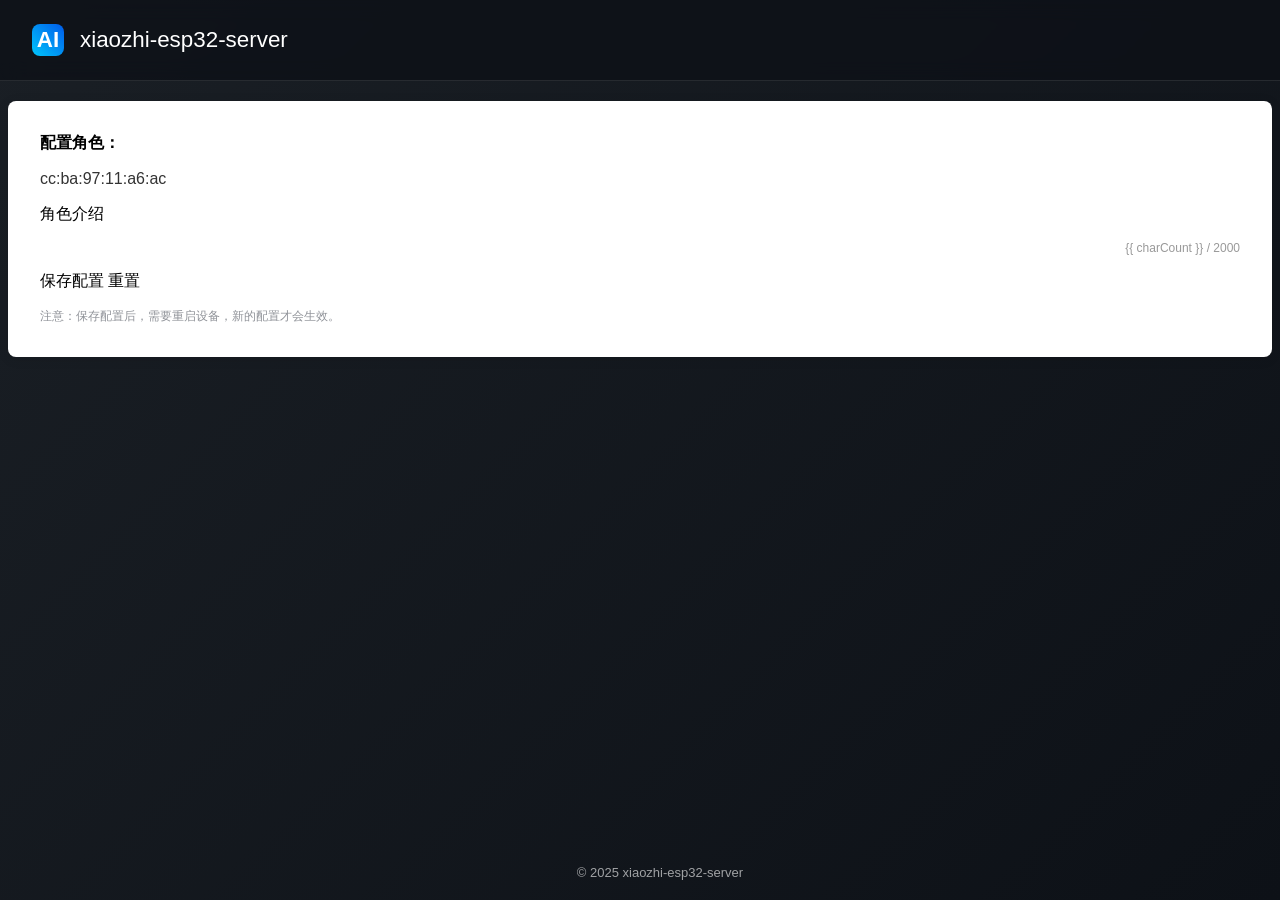
==== commit 82ab1a82: "no message" ====
--- a/manager/static/index.html
+++ b/manager/static/index.html
@@ -124,7 +124,7 @@
     </div>
 
     <div class="footer">
-        © 2024 小智 AI 控制面板 2.0 粤ICP备2022121736号-2
+        © 2025 xiaozhi-esp32-server
     </div>
 </div>
 
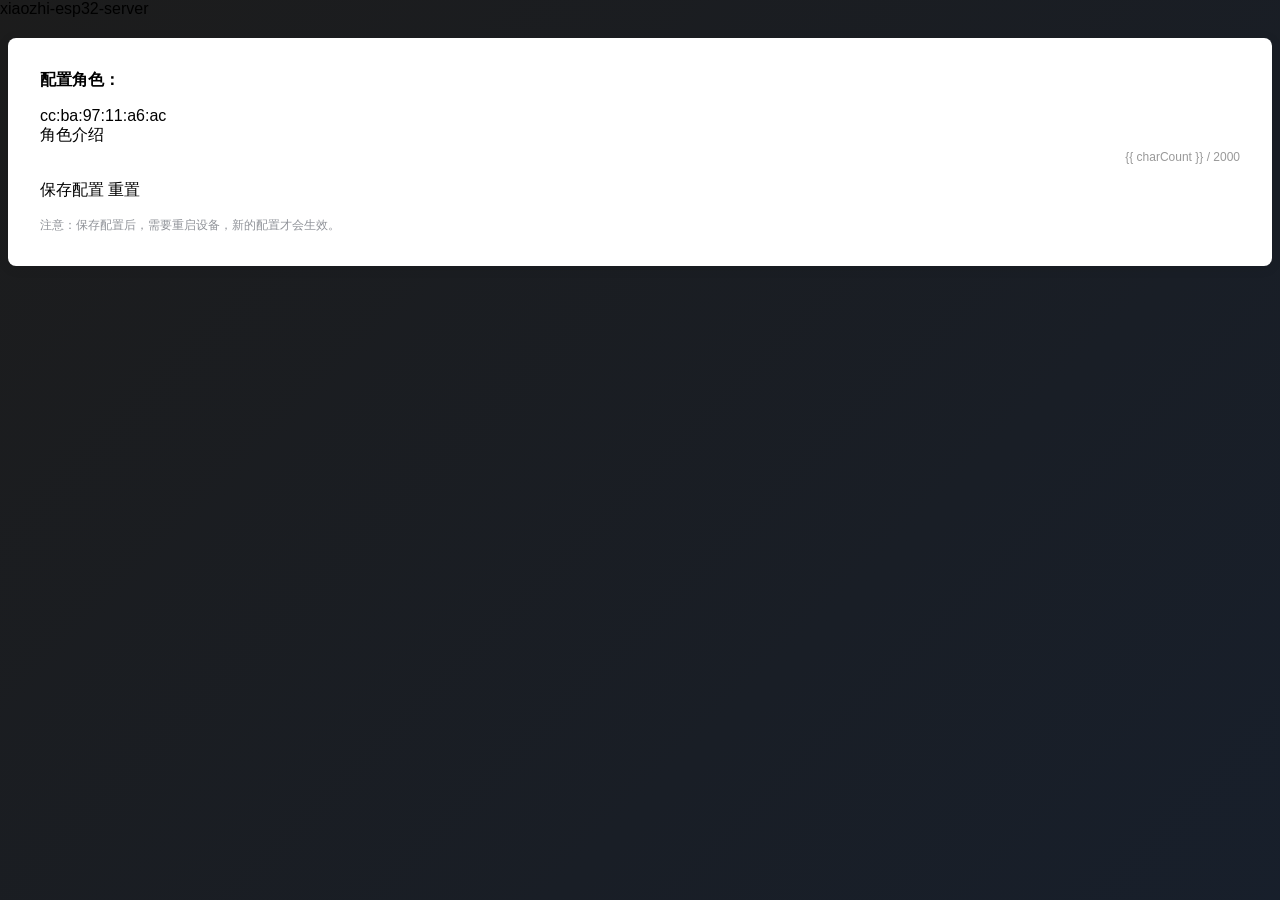
==== commit aa71968a: "update:拆分页面" ====
--- a/manager/static/index.html
+++ b/manager/static/index.html
@@ -1,5 +1,5 @@
-<!DOCTYPE html>
-<html>
+<!doctype html>
+<html lang="zh">
 <head>
     <meta charset="UTF-8"/>
     <meta name="viewport" content="width=device-width,initial-scale=1.0"/>
@@ -8,39 +8,11 @@
     <script src="js/element-plus2.9.4.js"></script>
     <script src="js/icons-vue2.3.1.js"></script>
     <script src="js/common.js"></script>
+    <link rel="icon" href="images/favicon.ico" />
+    <link rel="stylesheet" href="css/common.css">
     <title>小智-server</title>
     <style>
-        body {
-            margin: 0;
-            padding: 0;
-            background: linear-gradient(135deg, #1a1f25 0%, #0d1117 100%);
-            min-height: 100vh;
-            font-family: -apple-system, BlinkMacSystemFont, 'Segoe UI', Roboto, Oxygen, Ubuntu, Cantarell, 'Open Sans', 'Helvetica Neue', sans-serif;
-        }
-
-        .header {
-            background: rgba(13, 17, 23, 0.8);
-            backdrop-filter: blur(10px);
-            color: #fff;
-            padding: 1.5rem 2rem;
-            font-size: 1.4rem;
-            border-bottom: 1px solid rgba(255, 255, 255, 0.1);
-            display: flex;
-            align-items: center;
-            gap: 1rem;
-        }
-
-        .header-logo {
-            width: 32px;
-            height: 32px;
-            background: linear-gradient(45deg, #00c6fb 0%, #005bea 100%);
-            border-radius: 8px;
-            display: flex;
-            align-items: center;
-            justify-content: center;
-            font-weight: bold;
-        }
-
+        /* 页面特有样式 */
         .content-container {
             max-width: 1200px;
             margin: 20px auto;
@@ -54,15 +26,6 @@
             font-size: 16px;
             font-weight: bold;
             margin-bottom: 1rem;
-        }
-
-        .role-id {
-            color: #333;
-            margin-bottom: 1rem;
-        }
-
-        .role-description {
-            margin: 1rem 0;
         }
 
         .character-count {
@@ -81,25 +44,12 @@
             font-size: 12px;
             margin-top: 1rem;
         }
-
-        .footer {
-            text-align: center;
-            color: rgba(255, 255, 255, 0.6);
-            font-size: 13px;
-            padding: 20px;
-            position: fixed;
-            bottom: 0;
-            width: 100%;
-        }
     </style>
 </head>
 <body>
 <div id="app">
     <div class="animated-bg"></div>
-    <div class="header">
-        <div class="header-logo">AI</div>
-        xiaozhi-esp32-server
-    </div>
+    <app-header>xiaozhi-esp32-server</app-header>
 
     <div class="content-container">
         <div class="role-title">配置角色：</div>
@@ -123,9 +73,7 @@
         <div class="note">注意：保存配置后，需要重启设备，新的配置才会生效。</div>
     </div>
 
-    <div class="footer">
-        © 2025 xiaozhi-esp32-server
-    </div>
+    <app-footer></app-footer>
 </div>
 
 <script>
@@ -179,8 +127,8 @@
             this.loadPrompt();
         }
     };
-    const app = Vue.createApp(App);
-    app.use(ElementPlus);
+
+    const app = createVueApp(App);
     app.mount("#app");
 </script>
 </body>
--- a/manager/static/css/common.css
+++ b/manager/static/css/common.css
@@ -0,0 +1,66 @@
+/* common.css */
+/* 基础样式 */
+body {
+    margin: 0;
+    padding: 0;
+    background: linear-gradient(135deg, #1a1f25 0%, #0d1117 100%);
+    min-height: 100vh;
+    font-family: -apple-system, BlinkMacSystemFont, 'Segoe UI', Roboto, Oxygen, Ubuntu, Cantarell, 'Open Sans', 'Helvetica Neue', sans-serif;
+}
+
+/* 头部组件 */
+.app-header {
+    background: rgba(13, 17, 23, 0.8);
+    backdrop-filter: blur(10px);
+    color: #fff;
+    padding: 1.5rem 2rem;
+    font-size: 1.4rem;
+    border-bottom: 1px solid rgba(255, 255, 255, 0.1);
+    display: flex;
+    align-items: center;
+    gap: 1rem;
+    position: relative;
+    z-index: 1;
+}
+
+.header-logo {
+    width: 32px;
+    height: 32px;
+    background: linear-gradient(45deg, #00c6fb 0%, #005bea 100%);
+    border-radius: 8px;
+    display: flex;
+    align-items: center;
+    justify-content: center;
+    font-weight: bold;
+}
+
+/* 页脚组件 */
+.app-footer {
+    text-align: center;
+    color: rgba(255, 255, 255, 0.6);
+    font-size: 13px;
+    padding: 20px;
+    position: fixed;
+    bottom: 0;
+    width: 100%;
+    z-index: 1;
+}
+
+/* 背景动画 */
+.animated-bg {
+    position: fixed;
+    top: 0;
+    left: 0;
+    width: 100%;
+    height: 100%;
+    z-index: -1;
+    background: linear-gradient(-45deg, #1a1f25, #0d1117, #162030, #1c1c1c);
+    background-size: 400% 400%;
+    animation: gradient 15s ease infinite;
+}
+
+@keyframes gradient {
+    0% { background-position: 0% 50% }
+    50% { background-position: 100% 50% }
+    100% { background-position: 0% 50% }
+}
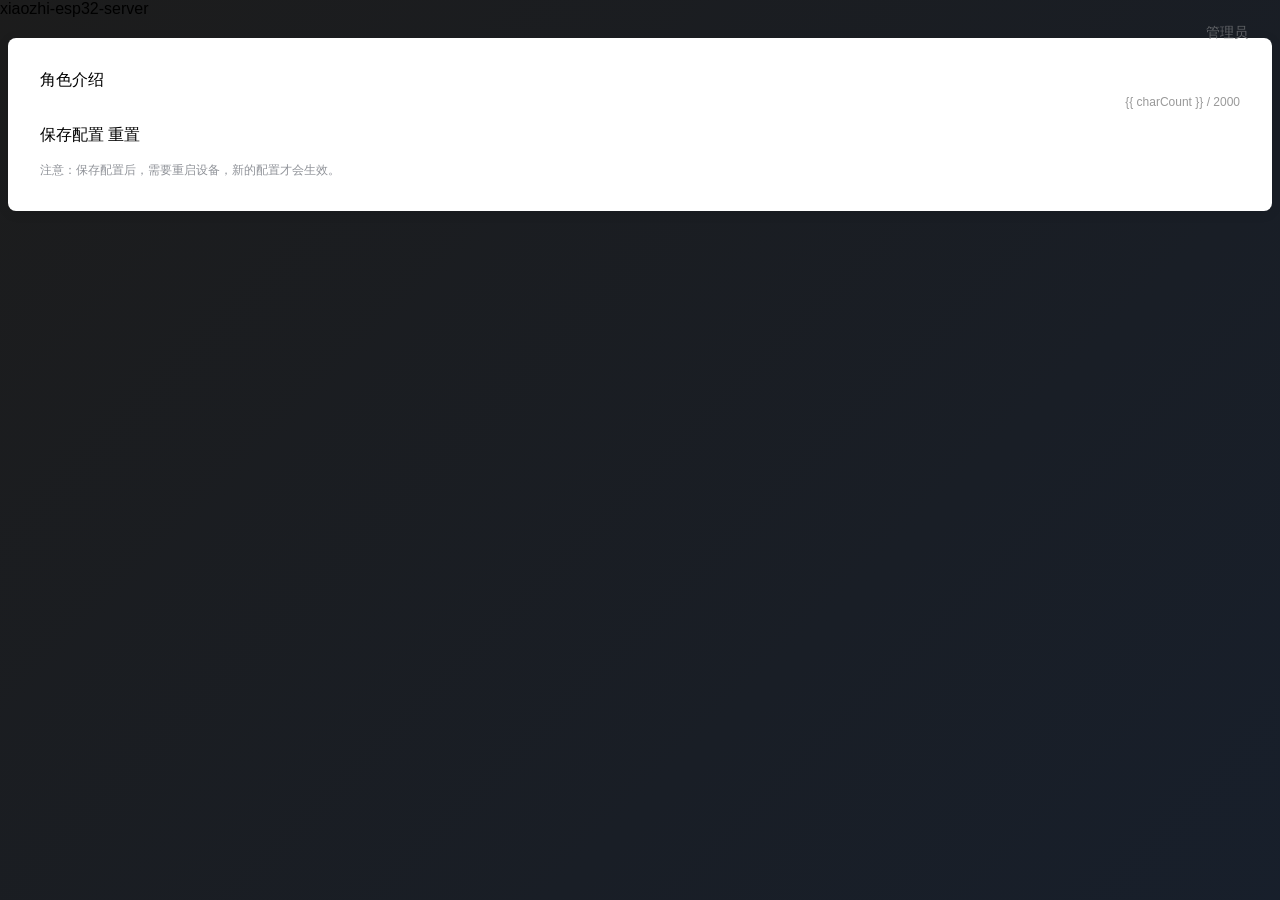
==== commit 2baba439: "update:完成在web端，修改提示词功能" ====
--- a/manager/static/index.html
+++ b/manager/static/index.html
@@ -51,15 +51,26 @@
     <div class="animated-bg"></div>
     <app-header>xiaozhi-esp32-server</app-header>
 
+    <div class="user-menu">
+        <el-dropdown @command="handleCommand">
+            <div class="user-info">
+                <el-avatar :size="32" src="https://cube.elemecdn.com/3/7c/3ea6beec64369c2642b92c6726f1epng.png"/>
+                <span class="user-name">管理员</span>
+            </div>
+            <template #dropdown>
+                <el-dropdown-menu>
+                    <el-dropdown-item command="logout">退出</el-dropdown-item>
+                </el-dropdown-menu>
+            </template>
+        </el-dropdown>
+    </div>
+
     <div class="content-container">
-        <div class="role-title">配置角色：</div>
-        <div class="role-id">cc:ba:97:11:a6:ac</div>
-
         <div class="role-description">角色介绍</div>
         <el-input
                 type="textarea"
                 v-model="form.prompt"
-                :rows="6"
+                :rows="10"
                 resize="vertical"
                 @input="updateCharCount"
         ></el-input>
@@ -67,7 +78,7 @@
 
         <div class="button-group">
             <el-button type="primary" @click="savePrompt">保存配置</el-button>
-            <el-button @click="resetPrompt">重置</el-button>
+            <el-button @click="loadPrompt">重置</el-button>
         </div>
 
         <div class="note">注意：保存配置后，需要重启设备，新的配置才会生效。</div>
@@ -121,7 +132,17 @@
                         });
                     }
                 });
-            }
+            },
+            // 新增退出处理方法
+            handleCommand(command) {
+                if (command === 'logout') {
+                    this.handleLogout();
+                }
+            },
+            handleLogout() {
+                localStorage.removeItem('token');
+                location.href = 'login.html';
+            },
         },
         mounted() {
             this.loadPrompt();
--- a/manager/static/css/common.css
+++ b/manager/static/css/common.css
@@ -60,7 +60,30 @@
 }
 
 @keyframes gradient {
-    0% { background-position: 0% 50% }
-    50% { background-position: 100% 50% }
-    100% { background-position: 0% 50% }
+    0% {
+        background-position: 0% 50%
+    }
+    50% {
+        background-position: 100% 50%
+    }
+    100% {
+        background-position: 0% 50%
+    }
+}
+
+.user-menu {
+    position: fixed;
+    top: 23px;
+    right: 32px;
+    z-index: 1000;
+    cursor: pointer;
+}
+
+.user-info {
+    align-items: center;
+}
+
+.user-name {
+    font-size: 14px;
+    color: #606266;
 }
